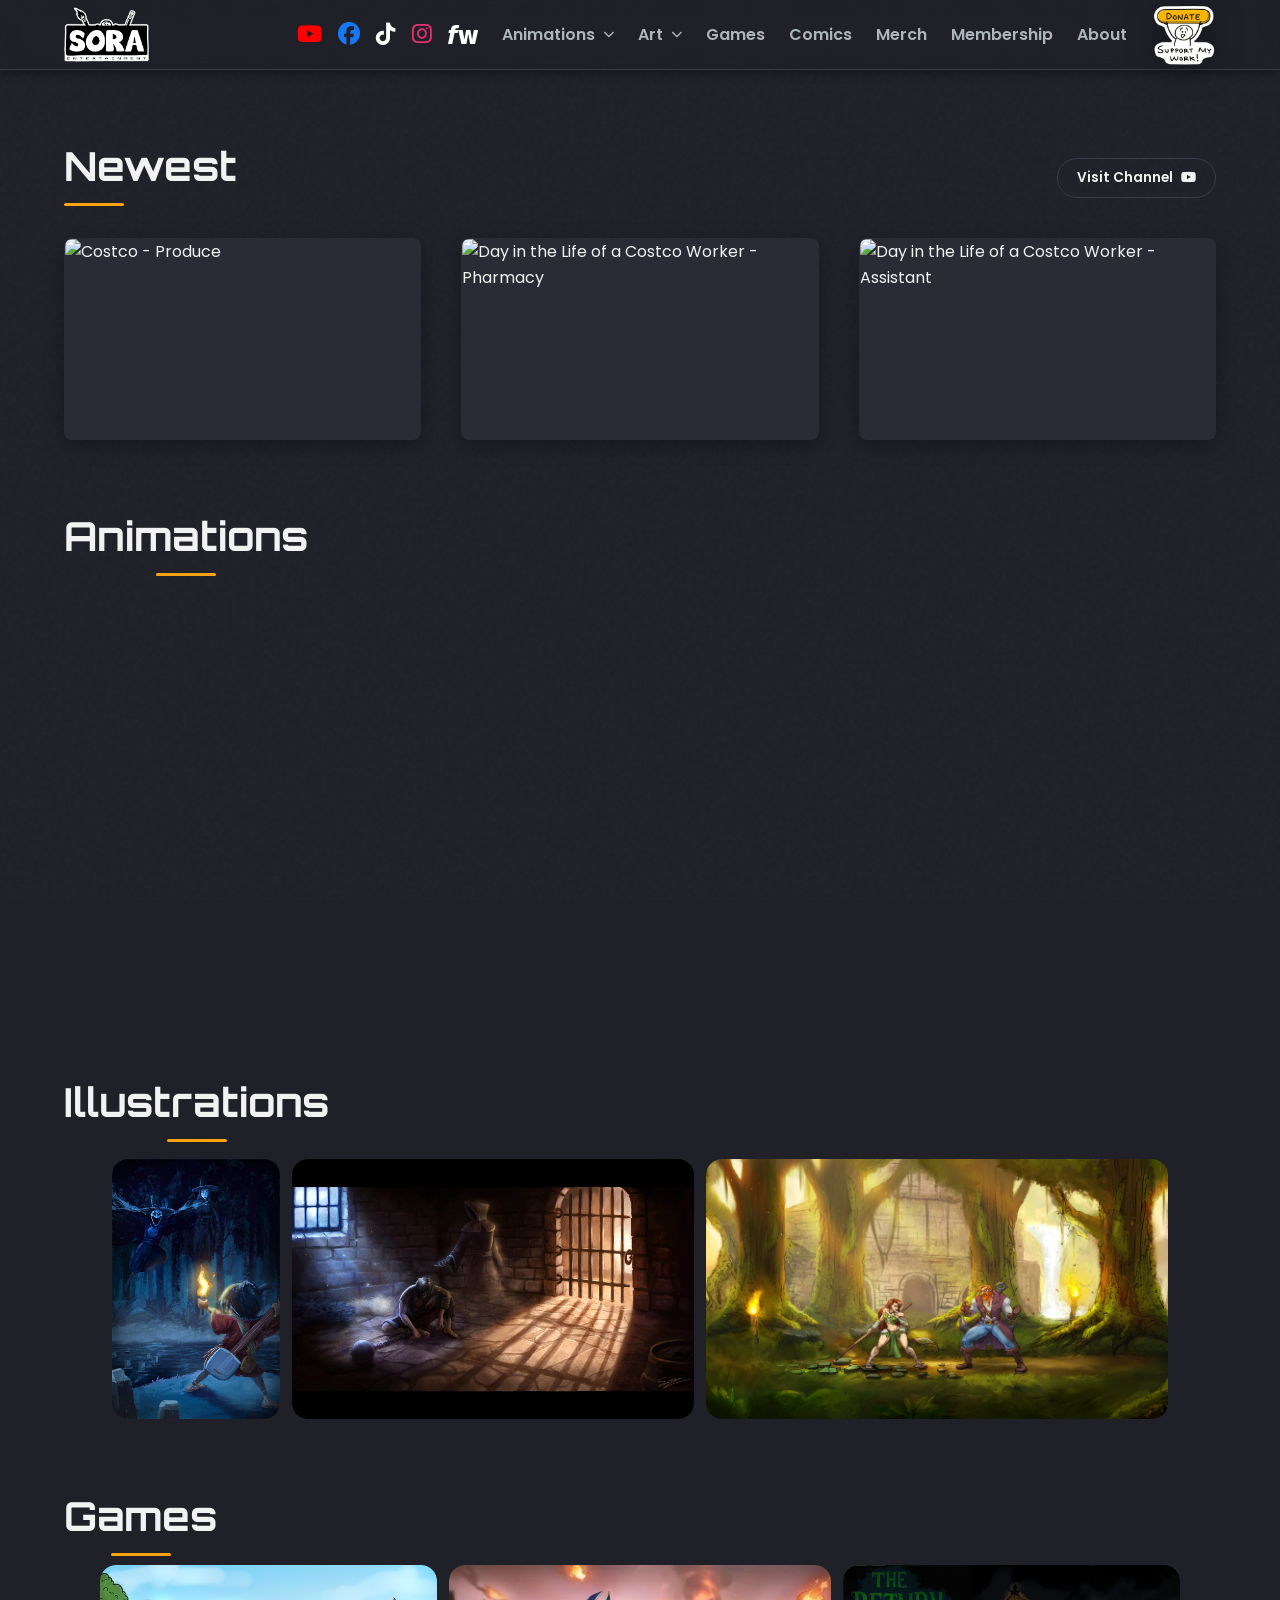
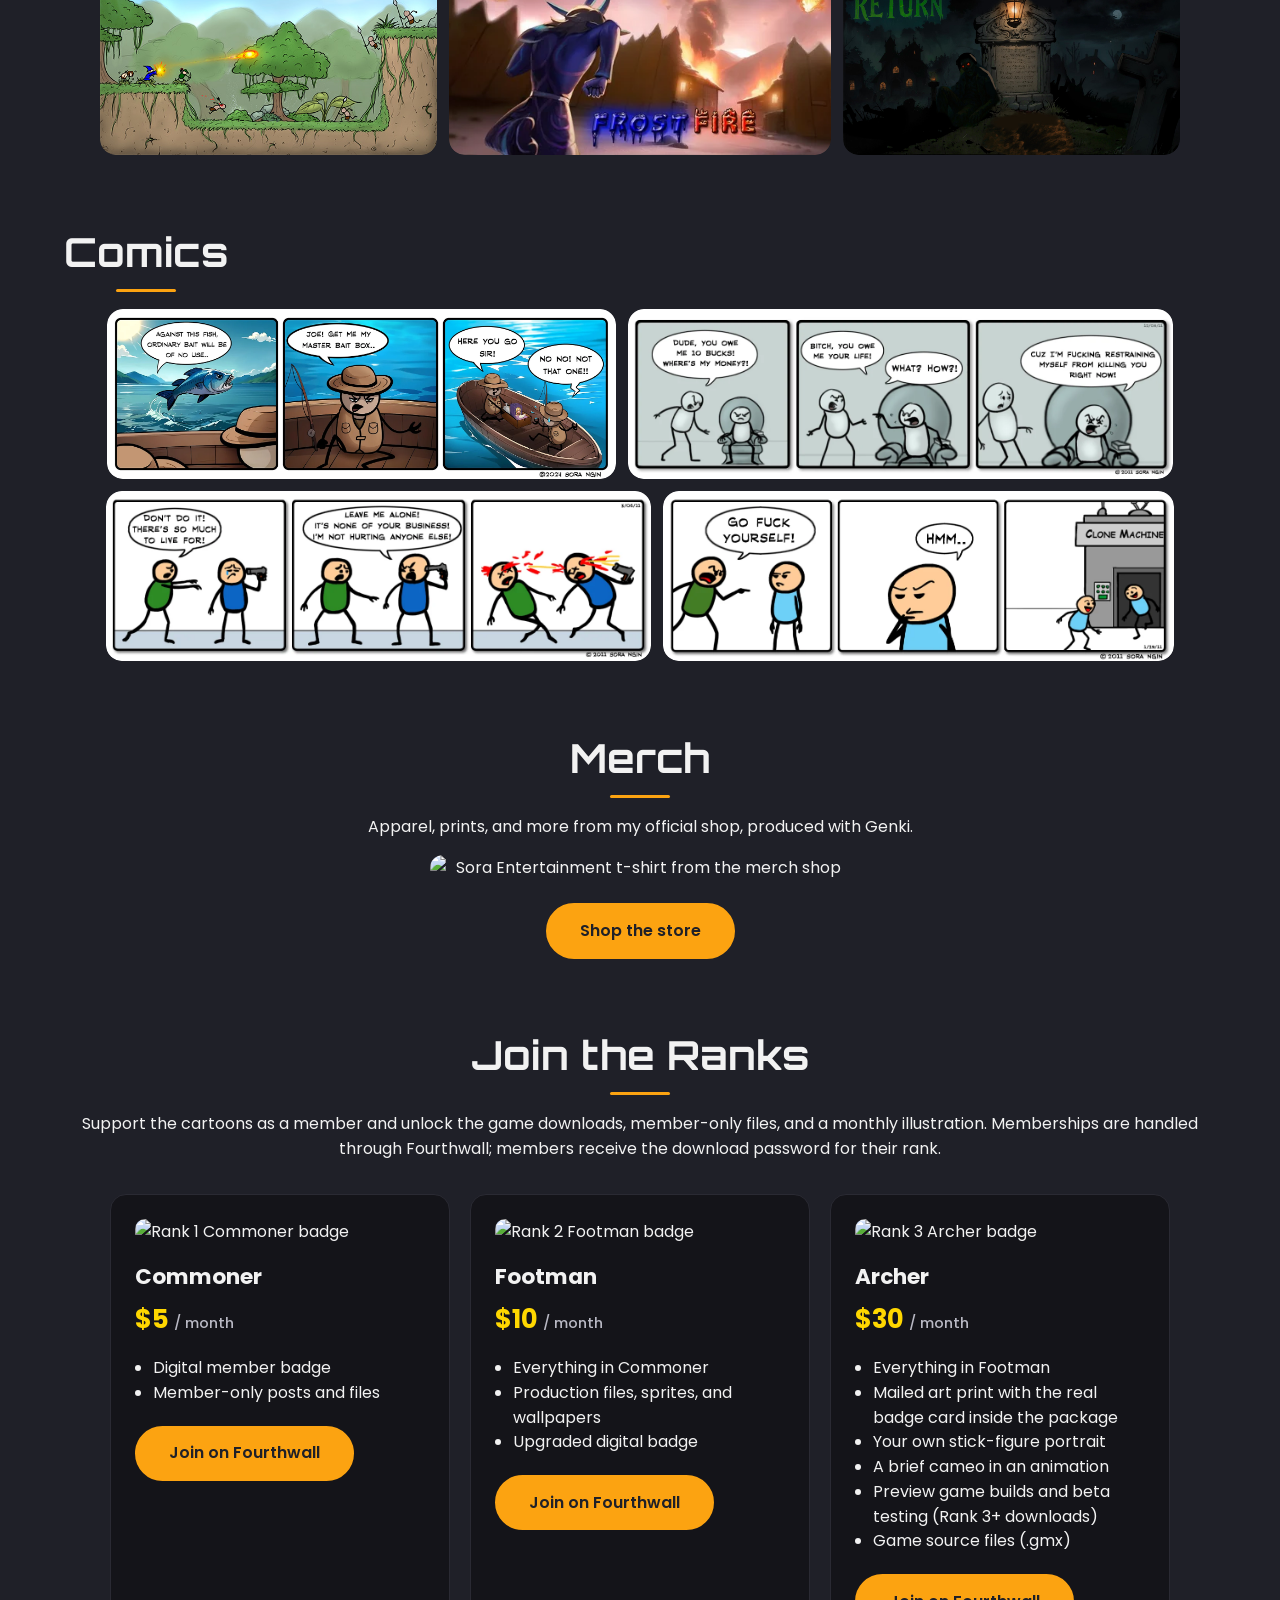
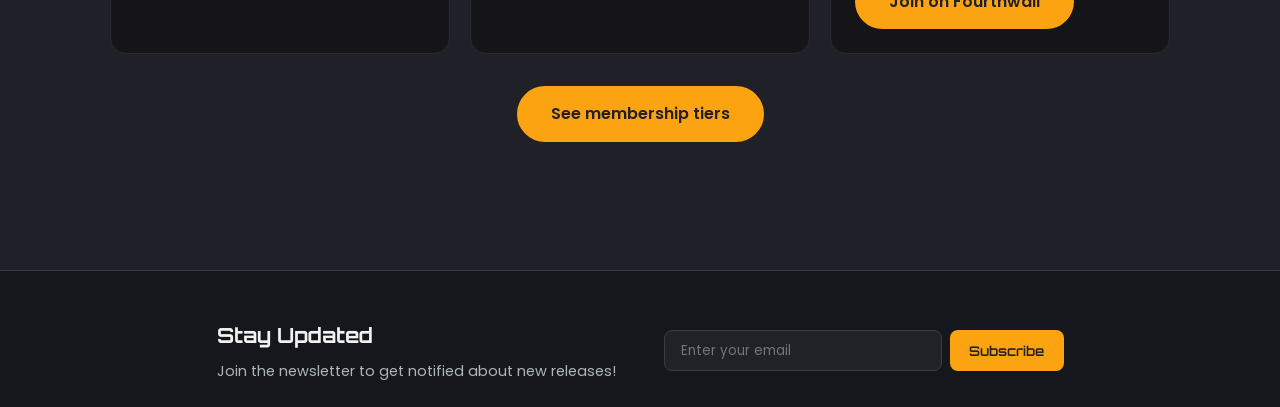
==== index.html @ f453b68b "Remove Animations hub header; tighten title-to-thumbnail gap" ====
<!DOCTYPE html>
<html lang="en">

<head>
    <meta charset="UTF-8">
    <meta name="viewport" content="width=device-width, initial-scale=1.0">
    <title>Sora Ngin - Portfolio</title>
    <meta name="description" content="Portfolio of Sora Ngin, animator and illustrator: stick-figure comedy animations, art galleries, and playable games.">
    <meta property="og:type" content="website">
    <meta property="og:url" content="https://sorangin.github.io/">
    <meta property="og:title" content="Sora Ngin - Portfolio">
    <meta property="og:description" content="Portfolio of Sora Ngin, animator and illustrator: stick-figure comedy animations, art galleries, and playable games.">
    <meta property="og:image" content="https://sorangin.github.io/images/illustrations-jungle-temple-ruins-stage.webp">
    <meta name="twitter:card" content="summary_large_image">
    <meta name="twitter:title" content="Sora Ngin - Portfolio">
    <meta name="twitter:description" content="Portfolio of Sora Ngin, animator and illustrator: stick-figure comedy animations, art galleries, and playable games.">
    <meta name="twitter:image" content="https://sorangin.github.io/images/illustrations-jungle-temple-ruins-stage.webp">

    <link rel="icon" href="/images/favicon.ico" type="image/x-icon">

    <!-- Google Fonts -->
    <link rel="preconnect" href="https://fonts.googleapis.com">
    <link rel="preconnect" href="https://fonts.gstatic.com" crossorigin>
    <link
        href="https://fonts.googleapis.com/css2?family=Poppins:wght@300;400;600;700&family=Orbitron:wght@500;700&display=swap"
        rel="stylesheet">

    <!-- Font Awesome -->
    <link rel="stylesheet" href="https://cdnjs.cloudflare.com/ajax/libs/font-awesome/6.4.0/css/all.min.css"
        integrity="sha512-iecdLmaskl7CVkqkXNQ/ZH/XLlvWZOJyj7Yy7tcenmpD1ypASozpmT/E0iPtmFIB46ZmdtAc9eNBvH0H/ZpiBw=="
        crossorigin="anonymous" referrerpolicy="no-referrer" />

    <link rel="stylesheet" href="style.css">
    <style>
        /* Transition handling */
        #app-container {
            transition: opacity 0.2s ease-in-out;
            opacity: 1;
            min-height: 80vh;
        }

        .fading {
            opacity: 0 !important;
        }
    </style>
    <!-- Google AdSense -->
    <script async src="https://pagead2.googlesyndication.com/pagead/js/adsbygoogle.js?client=ca-pub-3633804578630372"
        crossorigin="anonymous"></script>
    <meta name="google-site-verification" content="tbq_N_LHMPkCaOgDLe_its_U0emFDqc_o0_wH0ZO1Cg" />
    <!-- Google Analytics -->
    <script async src="https://www.googletagmanager.com/gtag/js?id=G-RMW1XH91NB"></script>
    <script>
        window.dataLayer = window.dataLayer || [];
        function gtag() { dataLayer.push(arguments); }
        gtag('js', new Date());
        gtag('config', 'G-RMW1XH91NB');
    </script>
</head>

<body>

    <div class="noise-overlay"></div>

    <!-- HEADER -->
    <header class="site-header">
        <div class="header-content">
            <a href="/" onclick="event.preventDefault(); loadPage('home');" class="logo-link">
                <img src="/images/logo.png" alt="Sora Ngin Logo" class="logo-img">
            </a>

            <div class="header-right-group" style="display: flex; align-items: center; gap: 1.5rem;">
                <button class="mobile-menu-toggle" aria-label="Toggle Menu">
                    <i class="fas fa-bars"></i>
                </button>

                <div class="mobile-nav-container">
                    <!-- Clean row of social media icons -->
                    <div class="header-social-links">
                        <a href="https://www.youtube.com/@SoraNgin" target="_blank" rel="noopener" title="YouTube"><i
                                class="fab fa-youtube"></i></a>
                        <a href="https://www.facebook.com/SoraEntertainment" target="_blank" rel="noopener" title="Facebook"><i
                                class="fab fa-facebook"></i></a>
                        <a href="https://www.tiktok.com/@sorangin" target="_blank" rel="noopener" title="TikTok"><i
                                class="fab fa-tiktok"></i></a>
                        <a href="https://www.instagram.com/sorangin" target="_blank" rel="noopener" title="Instagram"><i
                                class="fab fa-instagram"></i></a>
                        <a href="https://sora-ngin-shop.fourthwall.com" target="_blank" rel="noopener" title="Fourthwall"><svg width="30" height="19"
                                class="fw-icon" viewBox="0 0 64 40" aria-hidden="true" focusable="false"><path
                                    fill="currentColor" fill-rule="evenodd" clip-rule="evenodd" d="M30.9431 10.3171L34.8169 30.4553L38.2527 10.3171H47.5259L50.9079 30.4553L54.7816 10.3171H64L57.2361 39.9999H46.817L42.8898 18.0962L38.9621 39.9999H28.4886L21.7247 10.3171H30.9431ZM23.8934 0L22.5295 6.40047H19.9657C16.7474 6.40047 16.0385 6.56593 15.4927 8.82726L15.2199 10.3173H21.7113L20.3469 16.7723H13.8559L9.00082 40H0L4.85511 16.7723H0.81864L2.18257 10.3173H6.16465L6.60116 8.44089C8.01948 1.43455 11.4014 0 19.2563 0H23.8934Z" /></svg></a>
                        
                    </div>

                    <nav class="main-nav">
                        <div class="nav-item has-dropdown">
                            <a href="/animations" class="nav-link" data-page="animations">Animations <i class="fas fa-chevron-down dropdown-icon"></i></a>
                            <ul class="dropdown-menu">
                                <li><a href="/stick"
                                        onclick="event.preventDefault(); loadPage('animations-stick');">Stick
                                        Animations</a></li>
                                <li><a href="/costco"
                                        onclick="event.preventDefault(); loadPage('animations-costco');">Costco
                                        Series</a></li>
                                <li><a href="/2d-animations"
                                        onclick="event.preventDefault(); loadPage('animations-2d');">Animations</a>
                                </li>
                                <li><a href="/misc"
                                        onclick="event.preventDefault(); loadPage('animations-misc');">Misc</a></li>
                            </ul>
                        </div>
                        <div class="nav-item has-dropdown">
                            <a href="/illustrations" class="nav-link" data-page="art-illustrations">Art <i
                                    class="fas fa-chevron-down dropdown-icon"></i></a>
                            <ul class="dropdown-menu">
                                <li><a href="/illustrations"
                                        onclick="event.preventDefault(); loadPage('art-illustrations');">Illustrations</a>
                                </li>
                                <li><a href="/sketches"
                                        onclick="event.preventDefault(); loadPage('art-sketches');">Sketches</a></li>
                                <li><a href="/drawlloween-2022"
                                        onclick="event.preventDefault(); loadPage('art-drawlloween-2022');">Drawlloween
                                        2022</a></li>
                                <li><a href="/inktober-2017"
                                        onclick="event.preventDefault(); loadPage('art-inktober-2017');">Inktober
                                        2017</a>
                                </li>
                                <li><a href="/inktober-2018"
                                        onclick="event.preventDefault(); loadPage('art-inktober-2018');">Inktober
                                        2018</a>
                                </li>
                                <li><a href="/reddit-gets-drawn"
                                        onclick="event.preventDefault(); loadPage('art-reddit-gets-drawn');">RedditGetsDrawn</a>
                                </li>
                                <li><a href="/pixel-art"
                                        onclick="event.preventDefault(); loadPage('art-pixel-art');">Pixel Art</a></li>
                            </ul>
                        </div>
                        <a href="/games" onclick="event.preventDefault(); loadPage('games');">Games</a>
                        <a href="/comics" onclick="event.preventDefault(); loadPage('comics');">Comics</a>
                        <a href="https://shop.genkios.com/store/sorangin" target="_blank" rel="noopener">Merch</a>
                        <a href="/membership" onclick="event.preventDefault(); goToMembership();">Membership</a>
                        <a href="/about" onclick="event.preventDefault(); loadPage('about');">About</a>
                    </nav>
                </div>
                <a href="https://ko-fi.com/sorangin" target="_blank" rel="noopener" class="custom-donate-btn" title="Support My Work" style="display: flex; align-items: center;">
                    <img src="/images/donate.png" alt="Donate on Ko-fi" class="donate-img-btn" style="max-height: 65px; width: auto; transition: transform 0.3s ease;">
                </a>
            </div>
        </div>
    </header>

    <main id="app-container" class="content-area">
        <!-- SPA Content Injected Here -->
    </main>

    <!-- FOOTER -->
    <footer class="site-footer portfolio-footer" style="padding-top: 3rem; padding-bottom: 1.5rem;">
        <div class="footer-content" style="display: flex; flex-wrap: wrap; justify-content: space-between; gap: 3rem; align-items: flex-start; width: 100%;">
            
            <!-- Subscribe Widget -->
            <div class="footer-widget" style="width: 100%; display: flex; flex-wrap: wrap; justify-content: center; align-items: center; gap: 3rem;">
                <div style="flex: 0 1 auto;">
                    <h3 style="color: var(--text-color); font-family: var(--font-display); margin-bottom: 0.5rem; font-size: 1.3rem;">Stay Updated</h3>
                    <p style="font-size: 0.9rem; margin-bottom: 0;">Join the newsletter to get notified about new releases!</p>
                </div>
                <div style="flex: 1 1 260px; width: 100%; max-width: 400px; display: flex; flex-direction: column; position: relative;">
                    <form id="subscribe-form" class="subscribe-form" action="https://app.kit.com/forms/10189348/subscriptions" method="post" style="display: flex; gap: 0.5rem; width: 100%;">
                        <input type="email" id="subscriber-email" name="email_address" placeholder="Enter your email" required style="flex: 1; min-width: 0; padding: 0.6rem 1rem; border-radius: var(--border-radius); border: 1px solid var(--border-color); background: rgba(255,255,255,0.05); color: white; outline: none;">
                        <button type="submit" class="subscribe-btn" style="padding: 0.6rem 1.2rem; background-color: var(--accent-color); color: var(--background-color); border: none; border-radius: var(--border-radius); font-weight: 600; cursor: pointer; transition: background-color 0.3s ease;">Subscribe</button>
                    </form>
                    <p id="subscribe-message" class="subscribe-message" style="position: absolute; top: 100%; left: 0; font-size: 0.85rem; margin-top: 0.4rem; white-space: nowrap;"></p>
                </div>
            </div>
        </div>
    </footer>

    <button id="back-to-top" title="Back to Top"><i class="fas fa-arrow-up"></i></button>

    <!-- Video Modal -->
    <div id="video-modal" class="modal-overlay">
        <div class="modal-container">
            <button class="modal-close" aria-label="Close video">&times;</button>
            <div class="video-responsive">
                <div id="player"></div> <!-- YouTube API will replace this -->
            </div>
        </div>
    </div>

    <!-- Hub Gallery Lightbox -->
    <div id="hub-lightbox" class="modal-overlay">
        <div class="modal-container hub-lightbox-container">
            <button class="modal-close" aria-label="Close video">&times;</button>
            <div class="lightbox-main">
                <button class="lightbox-nav-btn prev-btn" id="hub-lightbox-prev" aria-label="Previous video"><i class="fas fa-chevron-left"></i></button>
                <video id="hub-lightbox-video" loop playsinline controls></video>
                <button class="lightbox-nav-btn next-btn" id="hub-lightbox-next" aria-label="Next video"><i class="fas fa-chevron-right"></i></button>
            </div>
            <div class="lightbox-thumbnails" id="hub-lightbox-thumbs"></div>
        </div>
    </div>


    <!-- Members Download Gate -->
    <div id="gate-modal" class="modal-overlay">
        <div class="modal-container gate-container">
            <button class="modal-close" aria-label="Close password prompt">&times;</button>
            <div class="gate-box">
                <h2>Members only</h2>
                <p>Playing the games and downloads are perks for my Fourthwall members. Rank 3 unlocks most games, including prototypes and works in progress. Rank 4 unlocks everything, including the featured top tier games. Enter your member password to unlock on this device.</p>
                <p id="gate-modal-note" class="gate-modal-note"></p>
                <form id="gate-form">
                    <input type="password" id="gate-password" placeholder="Member password" autocomplete="off">
                    <button type="submit" class="cta-button">Unlock</button>
                </form>
                <p id="gate-error" class="gate-error" hidden>That password did not work. Members can find the current password in the latest members post on Fourthwall.</p>
                <p class="gate-join">Not a member yet? <a href="https://sora-ngin-shop.fourthwall.com" target="_blank" rel="noopener">Get the password on Fourthwall</a></p>
            </div>
        </div>
    </div>

    <!-- Lightbox for Images -->
    <div id="image-lightbox" class="modal-overlay">
        <div class="modal-container image-modal-container gallery-mode">
            <button class="modal-close" aria-label="Close image">&times;</button>

            <div class="lightbox-main">
                <button class="lightbox-nav-btn prev-btn" aria-label="Previous"><i
                        class="fas fa-chevron-left"></i></button>
                <div class="lightbox-image-wrapper">
                    <img id="lightbox-img" src="" alt="Full view">
                    <video id="lightbox-video" loop playsinline controls style="display: none;"></video>
                </div>
                <button class="lightbox-nav-btn next-btn" aria-label="Next"><i
                        class="fas fa-chevron-right"></i></button>
            </div>

            <div class="lightbox-meta">
                <div id="lightbox-caption"></div>
                <div id="lightbox-counter"></div>
            </div>

            <div id="lightbox-thumbnails" class="lightbox-thumbnails">
                <!-- Thumbnails injected via JS -->
            </div>
        </div>
    </div>

    <!-- ====================================================== -->
    <!-- ALL PAGE TEMPLATES (SPA) -->
    <!-- ====================================================== -->

    <!-- HOME TEMPLATE -->
    <template id="tpl-home">
        <!-- LATEST ON YOUTUBE -->
        <section id="latest-youtube" class="portfolio-section">
            <div class="yt-section-header">
                <a href="https://www.youtube.com/@SoraNgin" target="_blank" class="section-title-link">
                    <h2 class="section-title">Newest</h2>
                </a>
                <a href="https://www.youtube.com/@SoraNgin" target="_blank" class="yt-channel-btn">
                    Visit Channel <i class="fab fa-youtube"></i>
                </a>
            </div>
            <div id="yt-feed-container" class="portfolio-grid">
                <div class="yt-card-skeleton" style="grid-column: 1 / -1; text-align: center; color: var(--text-muted); padding: 3rem 0;">
                    <i class="fas fa-spinner fa-spin" style="font-size: 2.5rem; margin-bottom: 1rem; color: var(--accent-color);"></i>
                    <p style="font-family: var(--font-primary); font-size: 1.1rem;">Loading latest uploads...</p>
                </div>
            </div>
        </section>
        <!-- 2. ANIMATIONS -->
        <section id="animation" class="portfolio-section">
            <a href="/animations" onclick="event.preventDefault(); loadPage('animations');"
                class="section-title-link">
                <h2 class="section-title">Animations</h2>
            </a>
            <div class="portfolio-grid">
                <a href="/animations" onclick="event.preventDefault(); loadPage('animations');"
                    class="portfolio-card">
                    <div class="card-image-container">
                        <video src="/videos/attk-art-style-test.mp4" class="portfolio-image" autoplay muted loop
                            playsinline aria-label="A Time to Kill - Art Style Test"></video>
                    </div>
                    <div class="card-content">
                        <h3 class="portfolio-title">A Time to Kill - Art Style Test</h3>
                    </div>
                </a>

                <a href="/animations" onclick="event.preventDefault(); loadPage('animations');"
                    class="portfolio-card">
                    <div class="card-image-container">
                        <video src="/videos/girls-like-assholes.mp4" class="portfolio-image" autoplay muted loop
                            playsinline aria-label="Girls Like Assholes"></video>
                    </div>
                    <div class="card-content">
                        <h3 class="portfolio-title">Girls Like Assholes</h3>
                    </div>
                </a>

                <a href="/animations" onclick="event.preventDefault(); loadPage('animations');"
                    class="portfolio-card">
                    <div class="card-image-container">
                        <video src="/videos/attk-animated-sketch.mp4" class="portfolio-image" autoplay muted loop
                            playsinline aria-label="A Time to Kill - Animated Sketch"></video>
                    </div>
                    <div class="card-content">
                        <h3 class="portfolio-title">A Time to Kill - Animated Sketch</h3>
                    </div>
                </a>
            </div>
        </section>
        <!-- 3. ILLUSTRATIONS -->
        <section id="illustrations" class="portfolio-section">
            <a href="/illustrations" onclick="event.preventDefault(); loadPage('art-illustrations');"
                class="section-title-link">
                <h2 class="section-title">Illustrations</h2>
            </a>
            <div class="portfolio-grid">
                <a href="/images/illustrations-kubo-and-the-two-sisters.webp" class="portfolio-card lightbox-trigger">
                    <div class="card-image-container natural">
                        <img src="/images/illustrations-kubo-and-the-two-sisters.webp" alt="Kubo and the Two Sisters" class="portfolio-image">
                        <div class="image-overlay"><i class="fas fa-search-plus play-icon"></i></div>
                    </div>
                    <div class="card-content">
                        <h3 class="portfolio-title">Kubo and the Two Sisters</h3>
                    </div>
                </a>

                <a href="/images/illustrations-salvation.webp" class="portfolio-card lightbox-trigger">
                    <div class="card-image-container natural">
                        <img src="/images/illustrations-salvation.webp" alt="Salvation" class="portfolio-image">
                        <div class="image-overlay"><i class="fas fa-search-plus play-icon"></i></div>
                    </div>
                    <div class="card-content">
                        <h3 class="portfolio-title">Salvation</h3>
                    </div>
                </a>

                <a href="/images/illustrations-jungle-temple-ruins-stage.webp" class="portfolio-card lightbox-trigger">
                    <div class="card-image-container natural">
                        <img src="/images/illustrations-jungle-temple-ruins-stage.webp" alt="Jungle Temple Ruins Stage" class="portfolio-image">
                        <div class="image-overlay"><i class="fas fa-search-plus play-icon"></i></div>
                    </div>
                    <div class="card-content">
                        <h3 class="portfolio-title">Jungle Temple Ruins Stage</h3>
                    </div>
                </a>
            </div>
        </section>
        <!-- 4. COMICS -->
        <section id="games" class="portfolio-section">
            <a href="/games" onclick="event.preventDefault(); loadPage('games');" class="section-title-link">
                <h2 class="section-title" style="margin-bottom: 0.5rem;">Games</h2>
            </a>
            <div class="portfolio-grid">
                <a href="/games/small-world" onclick="event.preventDefault(); loadPage('small-world');"
                    class="portfolio-card">
                    <div class="card-image-container">
                        <img src="/images/smallworld4.jpg" alt="Small World" class="portfolio-image">
                        <div class="image-overlay"><i class="fas fa-gamepad play-icon"></i></div>
                    </div>
                    <div class="card-content">
                        <h3 class="portfolio-title">Small World</h3>
                    </div>
                </a>

                <a href="/games/frostfire" onclick="event.preventDefault(); loadPage('frostfire');"
                    class="portfolio-card">
                    <div class="card-image-container">
                        <img src="/images/home-frostfire.jpg" alt="FrostFire" class="portfolio-image">
                        <div class="image-overlay"><i class="fas fa-gamepad play-icon"></i></div>
                    </div>
                    <div class="card-content">
                        <h3 class="portfolio-title">FrostFire</h3>
                    </div>
                </a>

                <a href="/games/the-return" onclick="event.preventDefault(); loadPage('the-return');"
                    class="portfolio-card">
                    <div class="card-image-container">
                        <img src="/images/thereturn.jpg" alt="The Return" class="portfolio-image">
                        <div class="image-overlay"><i class="fas fa-gamepad play-icon"></i></div>
                    </div>
                    <div class="card-content">
                        <h3 class="portfolio-title">The Return</h3>
                    </div>
                </a>
            </div>
        </section>

    <!-- 5. GAMES -->
        <section id="comics" class="portfolio-section">
            <a href="/comics" onclick="event.preventDefault(); loadPage('comics');" class="section-title-link">
                <h2 class="section-title">Comics</h2>
            </a>
            <div class="portfolio-grid">
                <a href="/images/comics-fishing.webp" class="portfolio-card lightbox-trigger">
                    <div class="card-image-container natural">
                        <img src="/images/comics-fishing.webp" alt="Fishing" class="portfolio-image">
                        <div class="image-overlay"><i class="fas fa-search-plus play-icon"></i></div>
                    </div>
                    <div class="card-content">
                        <h3 class="portfolio-title">Fishing</h3>
                    </div>
                </a>

                <a href="/images/comics-wheres-my-money.webp" class="portfolio-card lightbox-trigger">
                    <div class="card-image-container natural">
                        <img src="/images/comics-wheres-my-money.webp" alt="Where's My Money?" class="portfolio-image">
                        <div class="image-overlay"><i class="fas fa-search-plus play-icon"></i></div>
                    </div>
                    <div class="card-content">
                        <h3 class="portfolio-title">Where's My Money?</h3>
                    </div>
                </a>

                <a href="/images/comics-so-much-to-live-for.webp" class="portfolio-card lightbox-trigger">
                    <div class="card-image-container natural">
                        <img src="/images/comics-so-much-to-live-for.webp" alt="So Much to Live For" class="portfolio-image">
                        <div class="image-overlay"><i class="fas fa-search-plus play-icon"></i></div>
                    </div>
                    <div class="card-content">
                        <h3 class="portfolio-title">So Much to Live For</h3>
                    </div>
                </a>

                <a href="/images/comics-clone-machine.webp" class="portfolio-card lightbox-trigger">
                    <div class="card-image-container natural">
                        <img src="/images/comics-clone-machine.webp" alt="Clone Machine" class="portfolio-image">
                        <div class="image-overlay"><i class="fas fa-search-plus play-icon"></i></div>
                    </div>
                    <div class="card-content">
                        <h3 class="portfolio-title">Clone Machine</h3>
                    </div>
                </a>
            </div>
        </section>
        <section id="merch" class="portfolio-section merch-strip">
            <h2 class="section-title">Merch</h2>
            <p>Apparel, prints, and more from my official shop, produced with Genki.</p>
            <img class="merch-image" src="https://img.genkios.com/genki/static/2026/08/06/f8b17073-4514-4f7f-bef0-a476a27e9a57.webp" alt="Sora Entertainment t-shirt from the merch shop" loading="lazy">
            <a class="cta-button" href="https://shop.genkios.com/store/sorangin" target="_blank" rel="noopener">Shop the store</a>
        </section>
        <section id="membership" class="portfolio-section membership-strip">
            <h2 class="section-title">Join the Ranks</h2>
            <p>Support the cartoons as a member and unlock the game downloads, member-only files, and a monthly illustration. Memberships are handled through Fourthwall; members receive the download password for their rank.</p>
            <div class="membership-tiers">
            <div class="tier-card">
                <img class="tier-badge" src="https://imgproxy.fourthwall.dev/U4q49NS3PbJyngfxFUl00WQTKZfDqZzYjDwxfK2X6tY/h:256/sm:1/enc/LJe_L8H3Wr9UcD2b/xL73ZnYZbgGjduXK/P-2dbrF5tJkgMV3Z/Wqbl5r6e6VcY0T1_/OWGMn8hBqeRFTJcF/yXqbdID0qUhyQdHs/YU3yFbK6Jp2Mlxdi/6HcN3546LBBUx_43/7l3PTePRlOeABwtE/NCG5Mo2VEu-DtTaf/-Xw8_3QzDY4.jpg" alt="Rank 1 Commoner badge" loading="lazy">
                <h3>Commoner</h3>
                <p class="tier-price">$5 <span>/ month</span></p>
                <ul>
                    <li>Digital member badge</li>
                    <li>Member-only posts and files</li>
                </ul>
                <a class="cta-button" href="https://sora-ngin-shop.fourthwall.com" target="_blank" rel="noopener">Join on Fourthwall</a>
            </div>
            <div class="tier-card">
                <img class="tier-badge" src="https://imgproxy.fourthwall.dev/_ZfzFaXjKHiHtrcfLFdQujhI2f7PAvWpR_W__1moET4/h:256/sm:1/enc/U9HFJaoNuKdDNrkA/_m53mvHhg6aNcvu0/KQtDvPedqisv34qo/Y_RWVQMqXa2a9cPE/THo1MSpwuu96DDL5/ngCPZ9ZFWNeV1kok/UuXMEcpWHTfEN6zt/riFJ7RY3w_WwUtcE/mJcTCCVD90w6MyQr/CZRMblMkaynfGGdM/pdHrk53nK84.jpg" alt="Rank 2 Footman badge" loading="lazy">
                <h3>Footman</h3>
                <p class="tier-price">$10 <span>/ month</span></p>
                <ul>
                    <li>Everything in Commoner</li>
                    <li>Production files, sprites, and wallpapers</li>
                    <li>Upgraded digital badge</li>
                </ul>
                <a class="cta-button" href="https://sora-ngin-shop.fourthwall.com" target="_blank" rel="noopener">Join on Fourthwall</a>
            </div>
            <div class="tier-card">
                <img class="tier-badge" src="https://imgproxy.fourthwall.dev/qkNgztz5Kp-QfGAW3e0M4VVxV-xn9KITC305Zf-xGFU/h:256/sm:1/enc/ZnyO1DrsKqJYLpos/qpxHasbFSEBy72St/At-ckm7PASQg98Wa/j3z98sn8zHV14rn_/uaPoLPW3EydRarYn/UtFWdLhU0LZW46hf/A095lUTVh5y8BY06/PIBJKT0TCsDJDIDJ/3QcRmz_LoNSWlm7c/JegoJWYW1It5KKze/kUEZ4L3ZGJQ.jpg" alt="Rank 3 Archer badge" loading="lazy">
                <h3>Archer</h3>
                <p class="tier-price">$30 <span>/ month</span></p>
                <ul>
                    <li>Everything in Footman</li>
                    <li>Mailed art print with the real badge card inside the package</li>
                    <li>Your own stick-figure portrait</li>
                    <li>A brief cameo in an animation</li>
                    <li>Preview game builds and beta testing (Rank 3+ downloads)</li>
                    <li>Game source files (.gmx)</li>
                </ul>
                <a class="cta-button" href="https://sora-ngin-shop.fourthwall.com" target="_blank" rel="noopener">Join on Fourthwall</a>
            </div>
        </div>
            <a class="cta-button" href="https://sora-ngin-shop.fourthwall.com" target="_blank" rel="noopener">See membership tiers</a>
        </section>
        </template>

    <!-- ANIMATIONS HUB TEMPLATE -->
    <template id="tpl-animations">
        <div class="animations-section-grid">
            <a href="/stick" onclick="event.preventDefault(); loadPage('animations-stick');"
                class="portfolio-section category-card">
                <h2 class="section-title">Stick Animations</h2>
                <div class="card-image-container hub-media">
                    <video src="/videos/girls-like-assholes.mp4" class="portfolio-image" autoplay muted loop playsinline aria-label="Stick Animations"></video>
                </div>
            </a>
            <a href="/costco" onclick="event.preventDefault(); loadPage('animations-costco');"
                class="portfolio-section category-card">
                <h2 class="section-title">Day in the Life of a Costco Worker</h2>
                <div class="card-image-container hub-media">
                    <video src="/videos/costco-card-loop.mp4" class="portfolio-image" autoplay muted loop playsinline aria-label="Day in the Life of a Costco Worker"></video>
                </div>
            </a>
            <a href="/2d-animations" onclick="event.preventDefault(); loadPage('animations-2d');"
                class="portfolio-section category-card">
                <h2 class="section-title">Animations</h2>
                <div class="card-image-container hub-media">
                    <video src="/videos/animations-card-loop.mp4" class="portfolio-image" autoplay muted loop playsinline aria-label="Animations"></video>
                </div>
            </a>
            <a href="/misc" onclick="event.preventDefault(); loadPage('animations-misc');"
                class="portfolio-section category-card">
                <h2 class="section-title">Misc</h2>
                <div class="card-image-container hub-media">
                    <video src="/videos/stick-together.mp4" class="portfolio-image" autoplay muted loop playsinline aria-label="Misc Animations"></video>
                </div>
            </a>
        </div>
        <div class="hub-gallery">
            <video src="/videos/monster-key.mp4" autoplay muted loop playsinline preload="metadata" aria-label="Monster Key animation loop"></video>
            <video src="/videos/nara-line-drawing.mp4" autoplay muted loop playsinline preload="metadata" aria-label="Nara line drawing animation loop"></video>
            <video src="/videos/rope-door-loop.mp4" autoplay muted loop playsinline preload="metadata" aria-label="Rope Door animation loop"></video>
            <video src="/videos/stick-fight-loop.mp4" autoplay muted loop playsinline preload="metadata" aria-label="Stick Fight animation loop"></video>
            <video src="/videos/sun-barrel-loop.mp4" autoplay muted loop playsinline preload="metadata" aria-label="Sun Barrel animation loop"></video>
            <video src="/videos/ufo-sword-loop.mp4" autoplay muted loop playsinline preload="metadata" aria-label="UFO Sword animation loop"></video>
            <video src="/videos/gone-camping.mp4" class="hub-gallery-contain" autoplay muted loop playsinline preload="metadata" aria-label="Gone Camping animation loop"></video>
        </div>
</template>

    <!-- GAMES LIBRARY TEMPLATE -->
    <template id="tpl-games">
        <section id="main-games" class="game-section featured-games">
            <h2 class="section-title">Featured Creations</h2>
            <div class="game-grid">
                <a href="/games/knights-gambit" onclick="event.preventDefault(); loadPage('knights-gambit');" class="game-card"" data-tags="Strategy, Turn-Based">
                    <div class="card-image-container">
                        <img src="/images/knights_vs_goblins_screenshot.png" alt="Knight's Gambit" class="game-image"
                            data-static-src="/images/knights_vs_goblins_screenshot.png"
                            data-gif-src="/images/knights_gambit_anim.gif">
                        <div class="image-overlay"><i class="fas fa-play play-icon"></i></div>
                    </div>
                    <div class="card-content">
                        <h3 class="game-title">Knight's Gambit</h3>
                        <p class="game-description">Outmaneuver goblin hordes on a perilous battlefield.</p>
                    </div>
                </a>
                <a href="/games/revenge-of-the-ants" onclick="event.preventDefault(); loadPage('revenge-of-the-ants');" class="game-card"" data-tags="Survival, Arcade">
                    <div class="card-image-container">
                        <img src="/images/rota_screenshot.png" alt="Revenge of the Ants" class="game-image"
                            data-static-src="/images/rota_screenshot.png" data-gif-src="/images/rota_anim.gif">
                        <div class="image-overlay"><i class="fas fa-play play-icon"></i></div>
                    </div>
                    <div class="card-content">
                        <h3 class="game-title">Revenge of the Ants</h3>
                        <p class="game-description">Giant ants are out for revenge! Defend your kingdom as a valiant
                            knight.</p>
                    </div>
                </a>
                <a href="/games/kingsfall-chess" onclick="event.preventDefault(); loadPage('kingsfall-chess');" class="game-card"" data-tags="Strategy, Chess">
                    <div class="card-image-container">
                        <img src="/images/chess_screenshot.jpg" alt="Kingsfall Chess" class="game-image"
                            data-static-src="/images/chess_screenshot.jpg" data-gif-src="/images/chess_anim.gif">
                        <div class="image-overlay"><i class="fas fa-play play-icon"></i></div>
                    </div>
                    <div class="card-content">
                        <h3 class="game-title">Kingsfall Chess</h3>
                        <p class="game-description">A unique twist on classic chess with unique art and challenging AI
                            opponents.</p>
                    </div>
                </a>
                <a href="/games/risen-realms" onclick="event.preventDefault(); loadPage('risen-realms');" class="game-card"" data-tags="Card Game, Strategy">
                    <div class="card-image-container">
                        <img src="/images/tcg_screenshot.png" alt="Risen Realms" class="game-image"
                            data-static-src="/images/tcg_screenshot.png" data-gif-src="/images/tcg_anim.gif">
                        <div class="image-overlay"><i class="fas fa-play play-icon"></i></div>
                    </div>
                    <div class="card-content">
                        <h3 class="game-title">Risen Realms</h3>
                        <p class="game-description">Build powerful decks and battle opponents in this strategic trading
                            card game.</p>
                    </div>
                </a>
            </div>
        </section>
        <section id="in-development" class="game-section development-games">
            <h2 class="section-title">Upcoming Adventures</h2>
            <div class="game-grid">
                <a href="/games/yoink-the-king" onclick="event.preventDefault(); loadPage('yoink-the-king');"
                    class="game-card">
                    <div class="card-image-container">
                        <video src="/videos/stick-together.mp4" class="game-image" autoplay muted loop playsinline aria-label="Yoink the King"></video>
                        <div class="image-overlay"><i class="fas fa-info-circle play-icon"></i></div>
                    </div>
                    <div class="card-content">
                        <h3 class="game-title">Yoink the King [2018]</h3>
                        <p class="game-description">Arrows, swords, and kidnapped kings... Outsmart your opponents!</p>
                    </div>
                </a>
                <a href="/games/frostfire" onclick="event.preventDefault(); loadPage('frostfire');" class="game-card">
                    <div class="card-image-container">
                        <img src="/images/frostfire_anim.gif" alt="Frostfire" class="game-image">
                        <div class="image-overlay"><i class="fas fa-info-circle play-icon"></i></div>
                    </div>
                    <div class="card-content">
                        <h3 class="game-title">Frostfire [2010]</h3>
                        <p class="game-description">Harness frost powers to stop the malevolent Fire Wizards.</p>
                    </div>
                </a>
                <a href="/games/small-world" onclick="event.preventDefault(); loadPage('small-world');"
                    class="game-card">
                    <div class="card-image-container">
                        <img src="/images/smallworld.jpg" alt="Small World" class="game-image">
                        <div class="image-overlay"><i class="fas fa-info-circle play-icon"></i></div>
                    </div>
                    <div class="card-content">
                        <h3 class="game-title">Small World [2010]</h3>
                        <p class="game-description">Six heroes must unite and shatter the iron-fisted grip of the
                            overlords.</p>
                    </div>
                </a>
                <a href="/games/the-return" onclick="event.preventDefault(); loadPage('the-return');" class="game-card">
                    <div class="card-image-container">
                        <img src="/images/thereturn.jpg" alt="The Return" class="game-image">
                        <div class="image-overlay"><i class="fas fa-info-circle play-icon"></i></div>
                    </div>
                    <div class="card-content">
                        <h3 class="game-title">The Return [2010]</h3>
                        <p class="game-description">Risen from the grave, Gregory must navigate a dangerous world.</p>
                    </div>
                </a>
                <a href="/games/ashes-of-veridian" onclick="event.preventDefault(); loadPage('ashes-of-veridian');"
                    class="game-card">
                    <div class="card-image-container">
                        <img src="/images/ashesofveridian.jpg" alt="Ashes of Veridian" class="game-image">
                        <div class="image-overlay"><i class="fas fa-info-circle play-icon"></i></div>
                    </div>
                    <div class="card-content">
                        <h3 class="game-title">Ashes of Veridian [2010]</h3>
                        <p class="game-description">Journey through shadows in this isometric action RPG.</p>
                    </div>
                </a>
                <a href="/games/ninja-arena" onclick="event.preventDefault(); loadPage('ninja-arena');"
                    class="game-card">
                    <div class="card-image-container">
                        <img src="/images/ninjaarena.jpg" alt="Ninja Arena" class="game-image">
                        <div class="image-overlay"><i class="fas fa-info-circle play-icon"></i></div>
                    </div>
                    <div class="card-content">
                        <h3 class="game-title">Stick Ninja Showdown! [2011]</h3>
                        <p class="game-description">Step into the ninja arena as one of many charming stick figure
                            ninjas!</p>
                    </div>
                </a>
            </div>
        </section>
        <section id="prototypes" class="game-section prototype-section">
            <h2 class="section-title">Prototypes & Experiments</h2>
            <div class="game-grid">
                <a href="#" class="game-card gate-play" data-game="medieval-math" data-tier="3" prototype-card">
                    <div class="card-image-container">
                        <img src="/images/medieval_math_screenshot.jpg" alt="Medieval Math" class="game-image">
                        <div class="image-overlay"><i class="fas fa-flask play-icon"></i></div>
                    </div>
                    <div class="card-content">
                        <h3 class="game-title">Medieval Math</h3>
                        <p class="game-description">Battle through a medieval adventure by solving math problems.</p>
                    <p class="gate-note"><i class="fas fa-lock"></i> Rank 3+ members</p>
                    </div>
                </a>
                <a href="#" class="game-card gate-play" data-game="ascii-adventure" data-tier="3" prototype-card">
                    <div class="card-image-container">
                        <img src="/images/ascii_screenshot.jpg" alt="ASCII Adventure" class="game-image">
                        <div class="image-overlay"><i class="fas fa-flask play-icon"></i></div>
                    </div>
                    <div class="card-content">
                        <h3 class="game-title">ASCII Adventure</h3>
                        <p class="game-description">A roguelike adventure rendered entirely in ASCII art.</p>
                    <p class="gate-note"><i class="fas fa-lock"></i> Rank 3+ members</p>
                    </div>
                </a>
                <a href="#" class="game-card gate-play" data-game="color-cascade" data-tier="3" prototype-card">
                    <div class="card-image-container">
                        <img src="/images/color_cascade_screenshot.jpg" alt="Color Cascade" class="game-image">
                        <div class="image-overlay"><i class="fas fa-flask play-icon"></i></div>
                    </div>
                    <div class="card-content">
                        <h3 class="game-title">Color Cascade</h3>
                        <p class="game-description">A color-matching puzzle where every match sets off a cascade.</p>
                    <p class="gate-note"><i class="fas fa-lock"></i> Rank 3+ members</p>
                    </div>
                </a>
                <a href="#" class="game-card gate-play" data-game="goblin-siege-defense" data-tier="3" prototype-card">
                    <div class="card-image-container">
                        <img src="/images/goblin_siege_defense_screenshot.jpg" alt="Goblin Siege Defense"
                            class="game-image">
                        <div class="image-overlay"><i class="fas fa-flask play-icon"></i></div>
                    </div>
                    <div class="card-content">
                        <h3 class="game-title">Goblin Siege Defense</h3>
                        <p class="game-description">Hold the line against waves of besieging goblins.</p>
                    <p class="gate-note"><i class="fas fa-lock"></i> Rank 3+ members</p>
                    </div>
                </a>
                <a href="#" class="game-card gate-play" data-game="typing-knight" data-tier="3" prototype-card">
                    <div class="card-image-container">
                        <img src="/images/typing_invasion_screenshot.jpg" alt="Typing Knight" class="game-image">
                        <div class="image-overlay"><i class="fas fa-flask play-icon"></i></div>
                    </div>
                    <div class="card-content">
                        <h3 class="game-title">Typing Knight</h3>
                        <p class="game-description">Fend off the goblin invasion one keystroke at a time.</p>
                    <p class="gate-note"><i class="fas fa-lock"></i> Rank 3+ members</p>
                    </div>
                </a>
                <a href="#" class="game-card gate-play" data-game="pyro-knight-dash" data-tier="3" prototype-card">
                    <div class="card-image-container">
                        <img src="/images/pyro_knight_dash_screenshot.jpg" alt="Pyro Knight Dash" class="game-image">
                        <div class="image-overlay"><i class="fas fa-flask play-icon"></i></div>
                    </div>
                    <div class="card-content">
                        <h3 class="game-title">Pyro Knight Dash</h3>
                        <p class="game-description">A fast-paced dash through danger as the Pyro Knight.</p>
                    <p class="gate-note"><i class="fas fa-lock"></i> Rank 3+ members</p>
                    </div>
                </a>
            </div>
        </section>
        <section id="apps-tools" class="game-section">
            <h2 class="section-title">Apps &amp; Tools</h2>
            <p>I also build web apps and tools: a file organizer, a screenwriting app, a to-do list, voice and screen recorders, and more. They all run right in the browser.</p>
            <a class="cta-button" href="https://sorangin.github.io/apps/" target="_blank" rel="noopener">Browse my apps</a>
        </section>

</template>

    <!-- GAME TEMPLATE: YOINK -->
    <template id="tpl-knights-gambit">
        <article class="game-detail-content">
            <header class="game-detail-header">
                <h1>Knight's Gambit</h1>
                <p class="game-status"><i class="fas fa-gamepad"></i> Playable in Browser</p>
                <div class="game-detail-tags"><span class="tag">Strategy</span><span class="tag">Turn-Based</span></div>
            </header>
            <section class="game-trailer">
                <div class="video-placeholder"><img src="/images/knights_vs_goblins_screenshot.png" alt="Knight's Gambit"></div>
            </section>
            <section class="game-description-full">
                <h2>Description</h2>
                <p>Outmaneuver goblin hordes on a perilous battlefield. Knight's Gambit is a turn-based strategy game where every move counts: position your knights, plan ahead, and hold the line against the goblin army.</p>
            </section>
            <section class="game-screenshots">
                <h2>Screenshots & Concepts</h2>
                <div class="screenshot-grid">
                    <a href="/images/knights_vs_goblins_screenshot.png" class="lightbox-trigger"><img src="/images/knights_vs_goblins_screenshot.png" alt="Knight's Gambit - Screenshot"></a>
                    <a href="/images/knights_gambit_anim.gif" class="lightbox-trigger"><img src="/images/knights_gambit_anim.gif" alt="Knight's Gambit - Animated"></a>
                    <a href="/images/knights_vs_goblins_anim.gif" class="lightbox-trigger"><img src="/images/knights_vs_goblins_anim.gif" alt="Knight's Gambit - Knights vs Goblins"></a>
                </div>
            </section>
            <section class="game-features">
                <h2>Key Features</h2>
                <ul>
                    <li><i class="fas fa-check"></i> Turn-Based Tactical Battles</li>
                    <li><i class="fas fa-check"></i> Battle Goblin Hordes</li>
                    <li><i class="fas fa-check"></i> Multiple Difficulty Levels</li>
                    <li><i class="fas fa-check"></i> Hand-Drawn Art and Animation</li>
                </ul>
            </section>
            <section class="game-download">
                <h2>Play</h2>
                <p>
                    <a href="#"
                        class="cta-button gate-play disabled" data-game="knights-gambit-demo" data-tier="3" data-pending="1" title="Play the Demo">
                        Play the Demo <i class="fas fa-play"></i>
                    </a>
                        <span class="gate-note"><i class="fas fa-lock"></i> Rank 3+ members &middot; Demo coming soon</span>
                </p>
                <p>
                    <a href="#"
                        class="cta-button gate-play" data-game="knights-gambit" data-tier="4" title="Play the Full Game" target="_blank" rel="noopener noreferrer">
                        Play the Full Game <i class="fas fa-play"></i>
                    </a>
                        <span class="gate-note"><i class="fas fa-lock"></i> Rank 4 members</span>
                </p>
            </section>
            <nav class="back-link-section">
                <a href="#" onclick="event.preventDefault(); loadPage('games');" class="back-link"><i
                        class="fas fa-arrow-left"></i> Back to All Games</a>
            </nav>
        </article>
</template>
    
    <template id="tpl-revenge-of-the-ants">
        <article class="game-detail-content">
            <header class="game-detail-header">
                <h1>Revenge of the Ants</h1>
                <p class="game-status"><i class="fas fa-gamepad"></i> Playable in Browser</p>
                <div class="game-detail-tags"><span class="tag">Survival</span><span class="tag">Arcade</span></div>
            </header>
            <section class="game-trailer">
                <div class="video-placeholder"><img src="/images/rota_screenshot.png" alt="Revenge of the Ants"></div>
            </section>
            <section class="game-description-full">
                <h2>Description</h2>
                <p>Giant ants are out for revenge! Defend your kingdom as a valiant knight in this fast-paced survival arcade game, and hold out against the swarm for as long as you can.</p>
            </section>
            <section class="game-screenshots">
                <h2>Screenshots & Concepts</h2>
                <div class="screenshot-grid">
                    <a href="/images/rota_screenshot.png" class="lightbox-trigger"><img src="/images/rota_screenshot.png" alt="Revenge of the Ants - Screenshot"></a>
                    <a href="/images/rota_anim.gif" class="lightbox-trigger"><img src="/images/rota_anim.gif" alt="Revenge of the Ants - Animated"></a>
                </div>
            </section>
            <section class="game-features">
                <h2>Key Features</h2>
                <ul>
                    <li><i class="fas fa-check"></i> Fast-Paced Arcade Action</li>
                    <li><i class="fas fa-check"></i> Survival Gameplay</li>
                    <li><i class="fas fa-check"></i> Defend the Kingdom</li>
                    <li><i class="fas fa-check"></i> Giant Ant Enemies</li>
                </ul>
            </section>
            <section class="game-download">
                <h2>Play</h2>
                <p>
                    <a href="#"
                        class="cta-button gate-play" data-game="revenge-of-the-ants" data-tier="4" title="Play Revenge of the Ants" target="_blank" rel="noopener noreferrer">
                        Play Now <i class="fas fa-play"></i>
                    </a>
                        <span class="gate-note"><i class="fas fa-lock"></i> Rank 4 members</span>
                </p>
            </section>
            <nav class="back-link-section">
                <a href="#" onclick="event.preventDefault(); loadPage('games');" class="back-link"><i
                        class="fas fa-arrow-left"></i> Back to All Games</a>
            </nav>
        </article>
</template>
    
    <template id="tpl-kingsfall-chess">
        <article class="game-detail-content">
            <header class="game-detail-header">
                <h1>Kingsfall Chess</h1>
                <p class="game-status"><i class="fas fa-gamepad"></i> Playable in Browser</p>
                <div class="game-detail-tags"><span class="tag">Strategy</span><span class="tag">Chess</span></div>
            </header>
            <section class="game-trailer">
                <div class="video-placeholder"><img src="/images/chess_screenshot.jpg" alt="Kingsfall Chess"></div>
            </section>
            <section class="game-description-full">
                <h2>Description</h2>
                <p>A unique twist on classic chess with unique art and challenging AI opponents. Kingsfall Chess reimagines the game of kings: learn the new rules, outthink the AI, and topple the enemy king.</p>
            </section>
            <section class="game-screenshots">
                <h2>Screenshots & Concepts</h2>
                <div class="screenshot-grid">
                    <a href="/images/chess_screenshot.jpg" class="lightbox-trigger"><img src="/images/chess_screenshot.jpg" alt="Kingsfall Chess - Screenshot"></a>
                    <a href="/images/chess_anim.gif" class="lightbox-trigger"><img src="/images/chess_anim.gif" alt="Kingsfall Chess - Animated"></a>
                </div>
            </section>
            <section class="game-features">
                <h2>Key Features</h2>
                <ul>
                    <li><i class="fas fa-check"></i> A Twist on Classic Chess</li>
                    <li><i class="fas fa-check"></i> Challenging AI Opponents</li>
                    <li><i class="fas fa-check"></i> Unique Original Art</li>
                    <li><i class="fas fa-check"></i> Deep Strategy Gameplay</li>
                </ul>
            </section>
            <section class="game-download">
                <h2>Play</h2>
                <p>
                    <a href="#"
                        class="cta-button gate-play" data-game="kingsfall-chess" data-tier="4" title="Play Kingsfall Chess" target="_blank" rel="noopener noreferrer">
                        Play Now <i class="fas fa-play"></i>
                    </a>
                        <span class="gate-note"><i class="fas fa-lock"></i> Rank 4 members</span>
                </p>
            </section>
            <nav class="back-link-section">
                <a href="#" onclick="event.preventDefault(); loadPage('games');" class="back-link"><i
                        class="fas fa-arrow-left"></i> Back to All Games</a>
            </nav>
        </article>
</template>
    
    <template id="tpl-risen-realms">
        <article class="game-detail-content">
            <header class="game-detail-header">
                <h1>Risen Realms</h1>
                <p class="game-status"><i class="fas fa-gamepad"></i> Playable in Browser</p>
                <div class="game-detail-tags"><span class="tag">Card Game</span><span class="tag">Strategy</span></div>
            </header>
            <section class="game-trailer">
                <div class="video-placeholder"><img src="/images/tcg_screenshot.png" alt="Risen Realms"></div>
            </section>
            <section class="game-description-full">
                <h2>Description</h2>
                <p>Build powerful decks and battle opponents in this strategic trading card game. Assemble your deck, summon your forces, and outplay your opponent card by card.</p>
            </section>
            <section class="game-screenshots">
                <h2>Screenshots & Concepts</h2>
                <div class="screenshot-grid">
                    <a href="/images/tcg_screenshot.png" class="lightbox-trigger"><img src="/images/tcg_screenshot.png" alt="Risen Realms - Screenshot"></a>
                    <a href="/images/tcg_anim.gif" class="lightbox-trigger"><img src="/images/tcg_anim.gif" alt="Risen Realms - Animated"></a>
                </div>
            </section>
            <section class="game-features">
                <h2>Key Features</h2>
                <ul>
                    <li><i class="fas fa-check"></i> Build Powerful Decks</li>
                    <li><i class="fas fa-check"></i> Strategic Card Battles</li>
                    <li><i class="fas fa-check"></i> Battle Opponents</li>
                    <li><i class="fas fa-check"></i> Hand-Drawn Card Art</li>
                </ul>
            </section>
            <section class="game-download">
                <h2>Play</h2>
                <p>
                    <a href="#"
                        class="cta-button gate-play" data-game="risen-realms" data-tier="4" title="Play Risen Realms" target="_blank" rel="noopener noreferrer">
                        Play Now <i class="fas fa-play"></i>
                    </a>
                        <span class="gate-note"><i class="fas fa-lock"></i> Rank 4 members</span>
                </p>
            </section>
            <nav class="back-link-section">
                <a href="#" onclick="event.preventDefault(); loadPage('games');" class="back-link"><i
                        class="fas fa-arrow-left"></i> Back to All Games</a>
            </nav>
        </article>
</template>
    
    <template id="tpl-yoink-the-king">
        <article class="game-detail-content">
            <header class="game-detail-header">
                <h1>Yoink the King <span class="release-year">[2018]</span></h1>
                <p class="game-status"><i class="fas fa-cogs"></i> In Development</p>
                <div class="game-detail-tags">
                    <span class="tag">Strategy</span>
                    <span class="tag">Multiplayer</span>
                    <span class="tag">Action</span>
                    <span class="tag tag-dev">Humor</span>
                </div>
            </header>
            <section class="game-trailer">
                <div class="video-responsive">
                    <iframe src="https://www.youtube.com/embed/5ljmrYM_QV0" title="YouTube video player" frameborder="0"
                        allowfullscreen></iframe>
                </div>
            </section>
            <section class="game-description-full">
                <h2>Description</h2>
                <p>Arrows, swords, and kidnapped kings... Dive into a hilariously chaotic strategy game where you
                    control a swordsman and archer to outsmart opponents online or against the computer. Sneak through
                    enemy bases by land, air, or underground to capture their king!</p>
            </section>
            <section class="game-screenshots">
                <h2>Screenshots & Concepts</h2>
                <div class="screenshot-grid">
                    <a href="/videos/stick-together.mp4" class="lightbox-trigger"><video src="/videos/stick-together.mp4" autoplay muted loop playsinline aria-label="Yoink the King - Gameplay Animation"></video></a>
                    <a href="/images/yoinktheking1.jpg" class="lightbox-trigger"><img src="/images/yoinktheking1.jpg" alt="Yoink the King - Screenshot"></a>
                </div>
            </section>
            <section class="game-features">
                <h2>Key Features (Planned)</h2>
                <ul>
                    <li><i class="fas fa-check"></i> Hilarious & Chaotic Strategy Gameplay</li>
                    <li><i class="fas fa-check"></i> Online Multiplayer & Challenging AI</li>
                    <li><i class="fas fa-check"></i> Simultaneous Control of Swordsman & Archer</li>
                    <li><i class="fas fa-check"></i> Multiple Infiltration Routes (Land, Air, Underground)</li>
                    <li><i class="fas fa-check"></i> Capture-the-Flag Style Objective (Yoink the King!)</li>
                    <li><i class="fas fa-check"></i> Unique Art Style & Animations</li>
                    <li><i class="fas fa-check"></i> Environmental Interaction</li>
                </ul>
            </section>
            <section class="game-download">
                <h2>Download</h2>
                <p>
                    <a href="#"
                        class="cta-button gate-download" data-game="yoink-the-king" data-tier="3" title="Download Demo" target="_blank" rel="noopener noreferrer">
                        Download Demo <i class="fas fa-download"></i>
                    </a>
                        <span class="gate-note"><i class="fas fa-lock"></i> Rank 3+ members</span>
                </p>
            </section>
            <nav class="back-link-section">
                <a href="#" onclick="event.preventDefault(); loadPage('games');" class="back-link"><i
                        class="fas fa-arrow-left"></i> Back to All Games</a>
            </nav>
        </article>
    </template>

    <!-- GAME TEMPLATE: FROSTFIRE -->
    <template id="tpl-frostfire">
        <article class="game-detail-content">
            <header class="game-detail-header">
                <h1>Frostfire <span class="release-year">[2010]</span></h1>
                <p class="game-status"><i class="fas fa-cogs"></i> In Development</p>
                <div class="game-detail-tags"><span class="tag">Action RPG</span><span
                        class="tag">Fantasy</span><span class="tag tag-dev">Elements</span></div>
            </header>
            <section class="game-trailer">
                <div class="image-placeholder"><img src="/images/frostfire0.jpg" alt="Frostfire Screenshot"></div>
            </section>
            <section class="game-description-full">
                <h2>Description</h2>
                <p>In a world ravaged by a fiery invasion, Roman the Wizard must harness his frost powers to stop the
                    malevolent Fire Wizards from uniting a world-ending orb. Journey through ash-choked ruins and
                    fiery fortresses, battling scorching enemies with potent frost magic in FrostFire!</p>
            </section>
            <section class="game-screenshots">
                <h2>Screenshots & Concepts</h2>
                <div class="screenshot-grid">
                    <a href="/images/frostfire6.jpg" class="lightbox-trigger"><img src="/images/frostfire6.jpg" alt="Frostfire - Screenshot"></a>
                    <a href="/images/frostfire1.jpg" class="lightbox-trigger"><img src="/images/frostfire1.jpg" alt="Frostfire - Snowy Village"></a>
                    <a href="/images/frostfire_anim.gif" class="lightbox-trigger"><img src="/images/frostfire_anim.gif" alt="Frostfire - Gameplay Animation"></a>
                    <a href="/images/frostfire3.gif" class="lightbox-trigger"><img src="/images/frostfire3.gif" alt="Frostfire - Gameplay"></a>
                    <a href="/images/frostfire4.jpg" class="lightbox-trigger"><img src="/images/frostfire4.jpg" alt="Frostfire - Screenshot"></a>
                    <a href="/images/frostfire5.jpg" class="lightbox-trigger"><img src="/images/frostfire5.jpg" alt="Frostfire - Screenshot"></a>
                </div>
            </section>
            <section class="game-features">
                <h2>Key Features (Planned)</h2>
                <ul>
                    <li><i class="fas fa-check"></i> Dynamic Dual-Element Combat System (Frost & Fire)</li>
                    <li><i class="fas fa-check"></i> Open-World Exploration across Diverse Biomes</li>
                    <li><i class="fas fa-check"></i> Deep Character Progression & Skill Trees</li>
                    <li><i class="fas fa-check"></i> Engaging Narrative & Rich World Lore</li>
                    <li><i class="fas fa-check"></i> Challenging Boss Encounters</li>
                    <li><i class="fas fa-check"></i> Visually Striking Elemental Effects</li>
                </ul>
            </section>
            <section class="game-download">
                <h2>Get Involved / Download</h2>
                <p>Frostfire is in the early stages of renewed development. Stay tuned for updates!</p>
                <a href="#" class="cta-button disabled" title="Demo not yet available">Download Demo (Coming Soon) <i
                        class="fas fa-download"></i></a>
            </section>
            <nav class="back-link-section">
                <a href="#" onclick="event.preventDefault(); loadPage('games');" class="back-link"><i
                        class="fas fa-arrow-left"></i> Back to All Games</a>
            </nav>
        </article>
    </template>

    <!-- GAME TEMPLATE: SMALL WORLD -->
    <template id="tpl-small-world">
        <article class="game-detail-content">
            <header class="game-detail-header">
                <h1>Small World <span class="release-year">[2010]</span></h1>
                <p class="game-status"><i class="fas fa-cogs"></i> In Development</p>
                <div class="game-detail-tags"><span class="tag">Puzzle</span><span
                        class="tag">Adventure</span><span class="tag tag-dev">Miniature</span></div>
            </header>
            <section class="game-trailer">
                <div class="video-placeholder"><img src="/images/smallworld.jpg" alt="Small World"></div>
            </section>
            <section class="game-description-full">
                <h2>Description</h2>
                <p>Six heroes, each wielding distinct talents, must unite and shatter the iron-fisted grip of the
                    overlords. Battle foes, solve puzzles, and strategically combine their skills to reclaim their
                    world from encroaching darkness in Small World!</p>
            </section>
            <section class="game-screenshots">
                <h2>Screenshots & Concepts</h2>
                <div class="screenshot-grid">
                    <a href="/images/smallworld0.png" class="lightbox-trigger"><img src="/images/smallworld0.png" alt="Small World - Screenshot"></a>
                    <a href="/images/smallworld1.jpg" class="lightbox-trigger"><img src="/images/smallworld1.jpg" alt="Small World - Screenshot 1"></a>
                    <a href="/images/smallworld2.jpg" class="lightbox-trigger"><img src="/images/smallworld2.jpg" alt="Small World - Screenshot 2"></a>
                    <a href="/images/smallworld3.jpg" class="lightbox-trigger"><img src="/images/smallworld3.jpg" alt="Small World - Screenshot 3"></a>
                    <a href="/images/smallworld4.jpg" class="lightbox-trigger"><img src="/images/smallworld4.jpg" alt="Small World - Screenshot 4"></a>
                    <a href="/images/smallworld5.jpg" class="lightbox-trigger"><img src="/images/smallworld5.jpg" alt="Small World - Screenshot 5"></a>
                    <a href="/images/smallworld6.jpg" class="lightbox-trigger"><img src="/images/smallworld6.jpg" alt="Small World - Screenshot 6"></a>
                    <a href="/images/smallworld7.jpg" class="lightbox-trigger"><img src="/images/smallworld7.jpg" alt="Small World - Screenshot 7"></a>
                </div>
            </section>
            <section class="game-features">
                <h2>Key Features (Planned)</h2>
                <ul>
                    <li><i class="fas fa-check"></i> Explore Detailed Miniature Worlds</li>
                    <li><i class="fas fa-check"></i> Engaging Environmental & Physics Puzzles</li>
                    <li><i class="fas fa-check"></i> Interact with a Cast of Heroic Characters</li>
                    <li><i class="fas fa-check"></i> Action-packed and Atmospheric Gameplay</li>
                </ul>
            </section>
            <section class="game-download">
                <h2>Download</h2>
                <p>
                    <a href="#"
                        class="cta-button gate-download" data-game="small-world" data-tier="3" title="Download Alpha Demo" target="_blank" rel="noopener noreferrer">
                        Download Alpha Demo <i class="fas fa-download"></i>
                    </a>
                        <span class="gate-note"><i class="fas fa-lock"></i> Rank 3+ members</span>
                </p>
            </section>
            <nav class="back-link-section">
                <a href="#" onclick="event.preventDefault(); loadPage('games');" class="back-link"><i
                        class="fas fa-arrow-left"></i> Back to All Games</a>
            </nav>
        </article>
    </template>

    <!-- GAME TEMPLATE: THE RETURN -->
    <template id="tpl-the-return">
        <article class="game-detail-content">
            <header class="game-detail-header">
                <h1>The Return <span class="release-year">[2010]</span></h1>
                <p class="game-status"><i class="fas fa-cogs"></i> In Development</p>
                <div class="game-detail-tags"><span class="tag">Adventure</span><span
                        class="tag">Story-Driven</span><span class="tag tag-dev">Atmospheric</span></div>
            </header>
            <section class="game-trailer">
                <div class="video-placeholder"> <img src="/images/thereturn.jpg" alt="The Return"></div>
            </section>
            <section class="game-description-full">
                <h2>Description</h2>
                <p>Risen from the grave with no memory but the pull of an eerie voice, Gregory must navigate a dangerous
                    world shrouded in mystery and follow the haunting call to uncover his past.</p>
            </section>
            <section class="game-features">
                <h2>Key Features (Planned)</h2>
                <ul>
                    <li><i class="fas fa-check"></i> Compelling Character-Driven Narrative</li>
                    <li><i class="fas fa-check"></i> Atmospheric and Evocative World Design</li>
                    <li><i class="fas fa-check"></i> Exploration Focused Gameplay</li>
                    <li><i class="fas fa-check"></i> Meaningful Dialogue and Player Choices</li>
                    <li><i class="fas fa-check"></i> Uncover Lore Through Environmental Storytelling</li>
                    <li><i class="fas fa-check"></i> Unique Soundtrack</li>
                </ul>
            </section>
            <section class="game-download">
                <h2>Get Involved / Download</h2>
                <p>Development on 'The Return' has recently resumed. Follow along for updates.</p>
                <a href="#" class="cta-button disabled" title="Demo not yet available">Download Demo (Coming Soon) <i
                        class="fas fa-download"></i></a>
            </section>
            <nav class="back-link-section">
                <a href="#" onclick="event.preventDefault(); loadPage('games');" class="back-link"><i
                        class="fas fa-arrow-left"></i> Back to All Games</a>
            </nav>
        </article>
    </template>

    <!-- GAME TEMPLATE: ASHES OF VERIDIAN -->
    <template id="tpl-ashes-of-veridian">
        <article class="game-detail-content">
            <header class="game-detail-header">
                <h1>Ashes of Veridian <span class="release-year">[2010]</span></h1>
                <p class="game-status"><i class="fas fa-cogs"></i> In Development</p>
                <div class="game-detail-tags"><span class="tag">Action RPG</span><span class="tag">Isometric</span><span
                        class="tag tag-dev">Post-Apocalyptic</span></div>
            </header>
            <section class="game-trailer">
                <div class="video-placeholder"><img src="/images/ashesofveridian.jpg" alt="Ashes of Veridian"
                        class="game-image"></div>
            </section>
            <section class="game-description-full">
                <h2>Description</h2>
                <p>Once a legendary king, now a broken prisoner on the brink of despair. When a mysterious demon offers
                    a chance to bring his deceased wife back from the dead, Cedric finds a new will to live. Journey
                    through shadows in this isometric action RPG, battling hordes of enemies and uncovering dark secrets
                    as you follow the demon's cryptic guidance.</p>
            </section>
            <section class="game-features">
                <h2>Key Features (Planned)</h2>
                <ul>
                    <li><i class="fas fa-check"></i> Explore a Fragmented, Surreal World</li>
                    <li><i class="fas fa-check"></i> Fast-Paced Combat with Reality-Bending Abilities</li>
                    <li><i class="fas fa-check"></i> Deep Mystery and Lore</li>
                    <li><i class="fas fa-check"></i> Unique Visual Style Depicting a Broken Reality</li>
                    <li><i class="fas fa-check"></i> Character Progression and Customization</li>
                    <li><i class="fas fa-check"></i> Challenging Puzzles Involving World Manipulation</li>
                </ul>
            </section>
            <section class="game-download">
                <h2>Get Involved / Download</h2>
                <p>This project is ambitious and currently being prototyped. Follow development news!</p>
                <a href="#" class="cta-button disabled" title="Demo not yet available">Download Demo (Coming Soon) <i
                        class="fas fa-download"></i></a>
            </section>
            <nav class="back-link-section">
                <a href="#" onclick="event.preventDefault(); loadPage('games');" class="back-link"><i
                        class="fas fa-arrow-left"></i> Back to All Games</a>
            </nav>
        </article>
    </template>

    <!-- GAME TEMPLATE: NINJA ARENA -->
    <template id="tpl-ninja-arena">
        <article class="game-detail-content">
            <header class="game-detail-header">
                <h1>Stick Ninja Showdown! <span class="release-year">[2011]</span></h1>
                <p class="game-status"><i class="fas fa-cogs"></i> In Development</p>
                <div class="game-detail-tags"><span class="tag">Action</span><span class="tag">Fighting</span><span
                        class="tag tag-dev">Multiplayer</span></div>
            </header>
            <section class="game-trailer">
                <div class="video-placeholder"><img src="/images/ninjaarena.jpg" alt="Ninja Arena"></div>
            </section>
            <section class="game-description-full">
                <h2>Description</h2>
                <p>Step into the ninja arena as one of many charming stick figure ninjas! Choose from classes like
                    archer, berserker, and wizard, master unique abilities and battle it out with up to 6 players in
                    this platform fighting frenzy!</p>
            </section>
            <section class="game-features">
                <h2>Key Features (Planned)</h2>
                <ul>
                    <li><i class="fas fa-check"></i> Fast-Paced, Acrobatic Ninja Combat</li>
                    <li><i class="fas fa-check"></i> Roster of Unique Ninja Characters with Different Styles</li>
                    <li><i class="fas fa-check"></i> Dynamic Arenas with Interactable Elements</li>
                    <li><i class="fas fa-check"></i> Skill-Based Gameplay: Combos, Parries, Special Moves</li>
                    <li><i class="fas fa-check"></i> Online & Local Multiplayer Modes</li>
                    <li><i class="fas fa-check"></i> Ranking and Progression System</li>
                </ul>
            </section>
            <section class="game-download">
                <h2>Get Involved / Download</h2>
                <p>Prototyping for 'Ninja Arena' is underway. Follow for development insights!</p>
                <a href="#" class="cta-button disabled" title="Demo not yet available">Download Demo (Coming Soon) <i
                        class="fas fa-download"></i></a>
            </section>
            <nav class="back-link-section">
                <a href="#" onclick="event.preventDefault(); loadPage('games');" class="back-link"><i
                        class="fas fa-arrow-left"></i> Back to All Games</a>
            </nav>
        </article>
    </template>

    <!-- ART: ILLUSTRATIONS -->
    <template id="tpl-art-illustrations">
        <h1 class="hero-name" style="font-size: 3.5rem; text-align: center; margin-bottom: 3rem; text-transform: none;">
            Illustrations</h1>
        <div class="portfolio-grid">
            <a href="/images/illustrations-jungle-temple-ruins-stage.webp" class="portfolio-card lightbox-trigger">
                <div class="card-image-container"><img src="/images/illustrations-jungle-temple-ruins-stage.webp" alt="Jungle Temple Ruins Stage"
                        class="portfolio-image" loading="lazy">
                        <div class="image-overlay art-overlay"><span class="art-overlay-title">Jungle Temple Ruins Stage</span></div></div>
            </a>
            <a href="/images/illustrations-kira-and-gaston-concepts.webp" class="portfolio-card lightbox-trigger">
                <div class="card-image-container"><img src="/images/illustrations-kira-and-gaston-concepts.webp" alt="Kira &amp; Gaston Concepts"
                        class="portfolio-image" loading="lazy">
                        <div class="image-overlay art-overlay"><span class="art-overlay-title">Kira &amp;amp; Gaston Concepts</span></div></div>
            </a>
            <a href="/images/illustrations-pokemon-boy.webp" class="portfolio-card lightbox-trigger">
                <div class="card-image-container"><img src="/images/illustrations-pokemon-boy.webp" alt="Pokemon Boy"
                        class="portfolio-image" loading="lazy">
                        <div class="image-overlay art-overlay"><span class="art-overlay-title">Pokemon Boy</span></div></div>
            </a>
            <a href="/images/illustrations-pokemon-girl.webp" class="portfolio-card lightbox-trigger">
                <div class="card-image-container"><img src="/images/illustrations-pokemon-girl.webp" alt="Pokemon Girl"
                        class="portfolio-image" loading="lazy">
                        <div class="image-overlay art-overlay"><span class="art-overlay-title">Pokemon Girl</span></div></div>
            </a>
            <a href="/images/illustrations-haunter-1.webp" class="portfolio-card lightbox-trigger">
                <div class="card-image-container"><img src="/images/illustrations-haunter-1.webp" alt="Haunter 1"
                        class="portfolio-image" loading="lazy">
                        <div class="image-overlay art-overlay"><span class="art-overlay-title">Haunter 1</span></div></div>
            </a>
            <a href="/images/illustrations-haunter-2.webp" class="portfolio-card lightbox-trigger">
                <div class="card-image-container"><img src="/images/illustrations-haunter-2.webp" alt="Haunter 2"
                        class="portfolio-image" loading="lazy">
                        <div class="image-overlay art-overlay"><span class="art-overlay-title">Haunter 2</span></div></div>
            </a>
            <a href="/images/illustrations-flying-dutchman.webp" class="portfolio-card lightbox-trigger">
                <div class="card-image-container"><img src="/images/illustrations-flying-dutchman.webp" alt="The Flying Dutchman"
                        class="portfolio-image" loading="lazy">
                        <div class="image-overlay art-overlay"><span class="art-overlay-title">The Flying Dutchman</span></div></div>
            </a>
            <a href="/images/illustrations-kubo-and-the-two-sisters.webp" class="portfolio-card lightbox-trigger">
                <div class="card-image-container"><img src="/images/illustrations-kubo-and-the-two-sisters.webp" alt="Kubo and the Two Sisters"
                        class="portfolio-image" loading="lazy">
                        <div class="image-overlay art-overlay"><span class="art-overlay-title">Kubo and the Two Sisters</span></div></div>
            </a>
            <a href="/images/illustrations-salvation.webp" class="portfolio-card lightbox-trigger">
                <div class="card-image-container"><img src="/images/illustrations-salvation.webp" alt="Salvation"
                        class="portfolio-image" loading="lazy">
                        <div class="image-overlay art-overlay"><span class="art-overlay-title">Salvation</span></div></div>
            </a>
            <a href="/images/illustrations-the-treehouse.webp" class="portfolio-card lightbox-trigger">
                <div class="card-image-container"><img src="/images/illustrations-the-treehouse.webp" alt="The Treehouse"
                        class="portfolio-image" loading="lazy">
                        <div class="image-overlay art-overlay"><span class="art-overlay-title">The Treehouse</span></div></div>
            </a>
            <a href="/images/illustrations-christmas-speedpainting.webp" class="portfolio-card lightbox-trigger">
                <div class="card-image-container"><img src="/images/illustrations-christmas-speedpainting.webp" alt="Christmas Speedpainting"
                        class="portfolio-image" loading="lazy">
                        <div class="image-overlay art-overlay"><span class="art-overlay-title">Christmas Speedpainting</span></div></div>
            </a>
            <a href="/images/illustrations-christmas-grinch.webp" class="portfolio-card lightbox-trigger">
                <div class="card-image-container"><img src="/images/illustrations-christmas-grinch.webp" alt="Christmas Grinch"
                        class="portfolio-image" loading="lazy">
                        <div class="image-overlay art-overlay"><span class="art-overlay-title">Christmas Grinch</span></div></div>
            </a>
            <a href="/images/illustrations-jungle-ruins-stage.webp" class="portfolio-card lightbox-trigger">
                <div class="card-image-container"><img src="/images/illustrations-jungle-ruins-stage.webp" alt="Jungle Ruins Stage"
                        class="portfolio-image" loading="lazy">
                        <div class="image-overlay art-overlay"><span class="art-overlay-title">Jungle Ruins Stage</span></div></div>
            </a>
            <a href="/images/illustrations-frostfire-finale.webp" class="portfolio-card lightbox-trigger">
                <div class="card-image-container"><img src="/images/illustrations-frostfire-finale.webp" alt="Frostfire Finale"
                        class="portfolio-image" loading="lazy">
                        <div class="image-overlay art-overlay"><span class="art-overlay-title">Frostfire Finale</span></div></div>
            </a>
            <a href="/images/illustrations-king-concept.webp" class="portfolio-card lightbox-trigger">
                <div class="card-image-container"><img src="/images/illustrations-king-concept.webp" alt="King Concept"
                        class="portfolio-image" loading="lazy">
                        <div class="image-overlay art-overlay"><span class="art-overlay-title">King Concept</span></div></div>
            </a>
            <a href="/images/illustrations-king-character-concept.webp" class="portfolio-card lightbox-trigger">
                <div class="card-image-container"><img src="/images/illustrations-king-character-concept.webp" alt="King Character Concept"
                        class="portfolio-image" loading="lazy">
                        <div class="image-overlay art-overlay"><span class="art-overlay-title">King Character Concept</span></div></div>
            </a>
            <a href="/images/illustrations-anatomy-of-a-cholo.webp" class="portfolio-card lightbox-trigger">
                <div class="card-image-container"><img src="/images/illustrations-anatomy-of-a-cholo.webp" alt="Anatomy of a Cholo"
                        class="portfolio-image" loading="lazy">
                        <div class="image-overlay art-overlay"><span class="art-overlay-title">Anatomy of a Cholo</span></div></div>
            </a>
            <a href="/images/illustrations-frostfire-sora-concept.webp" class="portfolio-card lightbox-trigger">
                <div class="card-image-container"><img src="/images/illustrations-frostfire-sora-concept.webp" alt="Frostfire Sora Concept"
                        class="portfolio-image" loading="lazy">
                        <div class="image-overlay art-overlay"><span class="art-overlay-title">Frostfire Sora Concept</span></div></div>
            </a>
            <a href="/images/illustrations-frostfire-raid-scene-concept.webp" class="portfolio-card lightbox-trigger">
                <div class="card-image-container"><img src="/images/illustrations-frostfire-raid-scene-concept.webp" alt="Frostfire Raid Scene — Concept"
                        class="portfolio-image" loading="lazy">
                        <div class="image-overlay art-overlay"><span class="art-overlay-title">Frostfire Raid Scene — Concept</span></div></div>
            </a>
            <a href="/images/illustrations-japan-mine-painting.webp" class="portfolio-card lightbox-trigger">
                <div class="card-image-container"><img src="/images/illustrations-japan-mine-painting.webp" alt="Japan Mine Painting"
                        class="portfolio-image" loading="lazy">
                        <div class="image-overlay art-overlay"><span class="art-overlay-title">Japan Mine Painting</span></div></div>
            </a>
            <a href="/images/illustrations-maggie-and-the-magic-trout.webp" class="portfolio-card lightbox-trigger">
                <div class="card-image-container"><img src="/images/illustrations-maggie-and-the-magic-trout.webp" alt="Maggie and the Magic Trout"
                        class="portfolio-image" loading="lazy">
                        <div class="image-overlay art-overlay"><span class="art-overlay-title">Maggie and the Magic Trout</span></div></div>
            </a>
            <a href="/images/illustrations-the-river-gives-book-cover.webp" class="portfolio-card lightbox-trigger">
                <div class="card-image-container"><img src="/images/illustrations-the-river-gives-book-cover.webp" alt="The River Gives — Book Cover"
                        class="portfolio-image" loading="lazy">
                        <div class="image-overlay art-overlay"><span class="art-overlay-title">The River Gives — Book Cover</span></div></div>
            </a>
            <a href="/images/illustrations-terror-town.webp" class="portfolio-card lightbox-trigger">
                <div class="card-image-container"><img src="/images/illustrations-terror-town.webp" alt="Terror Town"
                        class="portfolio-image" loading="lazy">
                        <div class="image-overlay art-overlay"><span class="art-overlay-title">Terror Town</span></div></div>
            </a>
            <a href="/images/illustrations-costco-speed-paintings.webp" class="portfolio-card lightbox-trigger">
                <div class="card-image-container"><img src="/images/illustrations-costco-speed-paintings.webp" alt="Costco Speed Paintings"
                        class="portfolio-image" loading="lazy">
                        <div class="image-overlay art-overlay"><span class="art-overlay-title">Costco Speed Paintings</span></div></div>
            </a>
            <a href="/images/illustrations-environment-concepts.webp" class="portfolio-card lightbox-trigger">
                <div class="card-image-container"><img src="/images/illustrations-environment-concepts.webp" alt="Environment Concepts"
                        class="portfolio-image" loading="lazy">
                        <div class="image-overlay art-overlay"><span class="art-overlay-title">Environment Concepts</span></div></div>
            </a>
            <a href="/images/illustrations-trees-of-evergreen-valley.webp" class="portfolio-card lightbox-trigger">
                <div class="card-image-container"><img src="/images/illustrations-trees-of-evergreen-valley.webp" alt="Trees of Evergreen Valley"
                        class="portfolio-image" loading="lazy">
                        <div class="image-overlay art-overlay"><span class="art-overlay-title">Trees of Evergreen Valley</span></div></div>
            </a>
            <a href="/images/illustrations-vibrant-fields.webp" class="portfolio-card lightbox-trigger">
                <div class="card-image-container"><img src="/images/illustrations-vibrant-fields.webp" alt="Vibrant Fields"
                        class="portfolio-image" loading="lazy">
                        <div class="image-overlay art-overlay"><span class="art-overlay-title">Vibrant Fields</span></div></div>
            </a>
            <a href="/images/illustrations-golden-gate-bridge.webp" class="portfolio-card lightbox-trigger">
                <div class="card-image-container"><img src="/images/illustrations-golden-gate-bridge.webp" alt="Golden Gate Bridge"
                        class="portfolio-image" loading="lazy">
                        <div class="image-overlay art-overlay"><span class="art-overlay-title">Golden Gate Bridge</span></div></div>
            </a>
            <a href="/images/illustrations-redditgetsdrawn-rick.webp" class="portfolio-card lightbox-trigger">
                <div class="card-image-container"><img src="/images/illustrations-redditgetsdrawn-rick.webp" alt="RedditGetsDrawn — Rick"
                        class="portfolio-image" loading="lazy">
                        <div class="image-overlay art-overlay"><span class="art-overlay-title">RedditGetsDrawn — Rick</span></div></div>
            </a>
            <a href="/images/illustrations-johnny-cash-portrait.webp" class="portfolio-card lightbox-trigger">
                <div class="card-image-container"><img src="/images/illustrations-johnny-cash-portrait.webp" alt="Johnny Cash Portrait"
                        class="portfolio-image" loading="lazy">
                        <div class="image-overlay art-overlay"><span class="art-overlay-title">Johnny Cash Portrait</span></div></div>
            </a>
            <a href="/images/illustrations-dog-portrait.webp" class="portfolio-card lightbox-trigger">
                <div class="card-image-container"><img src="/images/illustrations-dog-portrait.webp" alt="Dog Portrait"
                        class="portfolio-image" loading="lazy">
                        <div class="image-overlay art-overlay"><span class="art-overlay-title">Dog Portrait</span></div></div>
            </a>
            <a href="/images/illustrations-road-story.webp" class="portfolio-card lightbox-trigger">
                <div class="card-image-container"><img src="/images/illustrations-road-story.webp" alt="Road Story"
                        class="portfolio-image" loading="lazy">
                        <div class="image-overlay art-overlay"><span class="art-overlay-title">Road Story</span></div></div>
            </a>
            <a href="/images/illustrations-phoenix.webp" class="portfolio-card lightbox-trigger">
                <div class="card-image-container"><img src="/images/illustrations-phoenix.webp" alt="Phoenix"
                        class="portfolio-image" loading="lazy">
                        <div class="image-overlay art-overlay"><span class="art-overlay-title">Phoenix</span></div></div>
            </a>
            <a href="/images/illustrations-frostfire-the-end.webp" class="portfolio-card lightbox-trigger">
                <div class="card-image-container"><img src="/images/illustrations-frostfire-the-end.webp" alt="Frostfire — The End"
                        class="portfolio-image" loading="lazy">
                        <div class="image-overlay art-overlay"><span class="art-overlay-title">Frostfire — The End</span></div></div>
            </a>
            <a href="/images/illustrations-shade.webp" class="portfolio-card lightbox-trigger">
                <div class="card-image-container"><img src="/images/illustrations-shade.webp" alt="Shade"
                        class="portfolio-image" loading="lazy">
                        <div class="image-overlay art-overlay"><span class="art-overlay-title">Shade</span></div></div>
            </a>
            <a href="/images/illustrations-steampunk-slender-man.webp" class="portfolio-card lightbox-trigger">
                <div class="card-image-container"><img src="/images/illustrations-steampunk-slender-man.webp" alt="Steampunk Slender Man"
                        class="portfolio-image" loading="lazy">
                        <div class="image-overlay art-overlay"><span class="art-overlay-title">Steampunk Slender Man</span></div></div>
            </a>
            <a href="/images/illustrations-the-waiter.webp" class="portfolio-card lightbox-trigger">
                <div class="card-image-container"><img src="/images/illustrations-the-waiter.webp" alt="The Waiter"
                        class="portfolio-image" loading="lazy">
                        <div class="image-overlay art-overlay"><span class="art-overlay-title">The Waiter</span></div></div>
            </a>
            <a href="/images/illustrations-gaston-concepts.webp" class="portfolio-card lightbox-trigger">
                <div class="card-image-container"><img src="/images/illustrations-gaston-concepts.webp" alt="Gaston Concepts"
                        class="portfolio-image" loading="lazy">
                        <div class="image-overlay art-overlay"><span class="art-overlay-title">Gaston Concepts</span></div></div>
            </a>
            <a href="/images/illustrations-the-boy-in-the-shadows.webp" class="portfolio-card lightbox-trigger">
                <div class="card-image-container"><img src="/images/illustrations-the-boy-in-the-shadows.webp" alt="The Boy in the Shadows"
                        class="portfolio-image" loading="lazy">
                        <div class="image-overlay art-overlay"><span class="art-overlay-title">The Boy in the Shadows</span></div></div>
            </a>
            <a href="/images/illustrations-the-last-hour.webp" class="portfolio-card lightbox-trigger">
                <div class="card-image-container"><img src="/images/illustrations-the-last-hour.webp" alt="The Last Hour"
                        class="portfolio-image" loading="lazy">
                        <div class="image-overlay art-overlay"><span class="art-overlay-title">The Last Hour</span></div></div>
            </a>
            <a href="/images/illustrations-rat-room.webp" class="portfolio-card lightbox-trigger">
                <div class="card-image-container"><img src="/images/illustrations-rat-room.webp" alt="Rat Room"
                        class="portfolio-image" loading="lazy">
                        <div class="image-overlay art-overlay"><span class="art-overlay-title">Rat Room</span></div></div>
            </a>
        </div>
    </template>

    <!-- ART: SKETCHES -->
    <template id="tpl-art-sketches">
        <h1 class="hero-name" style="font-size: 3.5rem; text-align: center; margin-bottom: 3rem; text-transform: none;">
            Sketches</h1>
        <div class="portfolio-grid">
            <a href="/images/sketches-clothing-study-100.webp" class="portfolio-card lightbox-trigger">
                <div class="card-image-container"><img src="/images/sketches-clothing-study-100.webp" alt="Clothing Study 100"
                        class="portfolio-image" loading="lazy">
                        <div class="image-overlay art-overlay"><span class="art-overlay-title">Clothing Study 100</span></div></div>
            </a>
            <a href="/images/sketches-tree-sketches.webp" class="portfolio-card lightbox-trigger">
                <div class="card-image-container"><img src="/images/sketches-tree-sketches.webp" alt="Tree Sketches"
                        class="portfolio-image" loading="lazy">
                        <div class="image-overlay art-overlay"><span class="art-overlay-title">Tree Sketches</span></div></div>
            </a>
            <a href="/images/sketches-skeleton-studies.webp" class="portfolio-card lightbox-trigger">
                <div class="card-image-container"><img src="/images/sketches-skeleton-studies.webp" alt="Skeleton Studies"
                        class="portfolio-image" loading="lazy">
                        <div class="image-overlay art-overlay"><span class="art-overlay-title">Skeleton Studies</span></div></div>
            </a>
            <a href="/images/sketches-life-drawing.webp" class="portfolio-card lightbox-trigger">
                <div class="card-image-container"><img src="/images/sketches-life-drawing.webp" alt="Life Drawing"
                        class="portfolio-image" loading="lazy">
                        <div class="image-overlay art-overlay"><span class="art-overlay-title">Life Drawing</span></div></div>
            </a>
            <a href="/images/sketches-old-man-portrait.webp" class="portfolio-card lightbox-trigger">
                <div class="card-image-container"><img src="/images/sketches-old-man-portrait.webp" alt="Old Man Portrait"
                        class="portfolio-image" loading="lazy">
                        <div class="image-overlay art-overlay"><span class="art-overlay-title">Old Man Portrait</span></div></div>
            </a>
            <a href="/images/sketches-muscle-man-study.webp" class="portfolio-card lightbox-trigger">
                <div class="card-image-container"><img src="/images/sketches-muscle-man-study.webp" alt="Muscle Man Study"
                        class="portfolio-image" loading="lazy">
                        <div class="image-overlay art-overlay"><span class="art-overlay-title">Muscle Man Study</span></div></div>
            </a>
            <a href="/images/sketches-pirate.webp" class="portfolio-card lightbox-trigger">
                <div class="card-image-container"><img src="/images/sketches-pirate.webp" alt="Pirate"
                        class="portfolio-image" loading="lazy">
                        <div class="image-overlay art-overlay"><span class="art-overlay-title">Pirate</span></div></div>
            </a>
            <a href="/images/sketches-creature-design.webp" class="portfolio-card lightbox-trigger">
                <div class="card-image-container"><img src="/images/sketches-creature-design.webp" alt="Creature Design"
                        class="portfolio-image" loading="lazy">
                        <div class="image-overlay art-overlay"><span class="art-overlay-title">Creature Design</span></div></div>
            </a>
            <a href="/images/sketches-nathan-fowkes-master-study.webp" class="portfolio-card lightbox-trigger">
                <div class="card-image-container"><img src="/images/sketches-nathan-fowkes-master-study.webp" alt="Nathan Fowkes Master Study"
                        class="portfolio-image" loading="lazy">
                        <div class="image-overlay art-overlay"><span class="art-overlay-title">Nathan Fowkes Master Study</span></div></div>
            </a>
            <a href="/images/sketches-thinking-small.webp" class="portfolio-card lightbox-trigger">
                <div class="card-image-container"><img src="/images/sketches-thinking-small.webp" alt="Thinking Small"
                        class="portfolio-image" loading="lazy">
                        <div class="image-overlay art-overlay"><span class="art-overlay-title">Thinking Small</span></div></div>
            </a>
            <a href="/images/sketches-random-inventions-and-designs.webp" class="portfolio-card lightbox-trigger">
                <div class="card-image-container"><img src="/images/sketches-random-inventions-and-designs.webp" alt="Random Inventions and Designs"
                        class="portfolio-image" loading="lazy">
                        <div class="image-overlay art-overlay"><span class="art-overlay-title">Random Inventions and Designs</span></div></div>
            </a>
            <a href="/images/sketches-nightmare-creatures-sketches.webp" class="portfolio-card lightbox-trigger">
                <div class="card-image-container"><img src="/images/sketches-nightmare-creatures-sketches.webp" alt="Nightmare Creatures Sketches"
                        class="portfolio-image" loading="lazy">
                        <div class="image-overlay art-overlay"><span class="art-overlay-title">Nightmare Creatures Sketches</span></div></div>
            </a>
            <a href="/images/sketches-gesture-drawings.webp" class="portfolio-card lightbox-trigger">
                <div class="card-image-container"><img src="/images/sketches-gesture-drawings.webp" alt="Gesture Drawings"
                        class="portfolio-image" loading="lazy">
                        <div class="image-overlay art-overlay"><span class="art-overlay-title">Gesture Drawings</span></div></div>
            </a>
            <a href="/images/sketches-medieval-armor-studies.webp" class="portfolio-card lightbox-trigger">
                <div class="card-image-container"><img src="/images/sketches-medieval-armor-studies.webp" alt="Medieval Armor Studies"
                        class="portfolio-image" loading="lazy">
                        <div class="image-overlay art-overlay"><span class="art-overlay-title">Medieval Armor Studies</span></div></div>
            </a>
            <a href="/images/sketches-simpsons-sketches.webp" class="portfolio-card lightbox-trigger">
                <div class="card-image-container"><img src="/images/sketches-simpsons-sketches.webp" alt="Simpsons Sketches"
                        class="portfolio-image" loading="lazy">
                        <div class="image-overlay art-overlay"><span class="art-overlay-title">Simpsons Sketches</span></div></div>
            </a>
            <a href="/images/sketches-tim-burton-characters.webp" class="portfolio-card lightbox-trigger">
                <div class="card-image-container"><img src="/images/sketches-tim-burton-characters.webp" alt="Tim Burton Characters"
                        class="portfolio-image" loading="lazy">
                        <div class="image-overlay art-overlay"><span class="art-overlay-title">Tim Burton Characters</span></div></div>
            </a>
            <a href="/images/sketches-pen-portrait.webp" class="portfolio-card lightbox-trigger">
                <div class="card-image-container"><img src="/images/sketches-pen-portrait.webp" alt="Pen Portrait"
                        class="portfolio-image" loading="lazy">
                        <div class="image-overlay art-overlay"><span class="art-overlay-title">Pen Portrait</span></div></div>
            </a>
            <a href="/images/sketches-skeleton-warriors.webp" class="portfolio-card lightbox-trigger">
                <div class="card-image-container"><img src="/images/sketches-skeleton-warriors.webp" alt="Skeleton Warriors"
                        class="portfolio-image" loading="lazy">
                        <div class="image-overlay art-overlay"><span class="art-overlay-title">Skeleton Warriors</span></div></div>
            </a>
            <a href="/images/sketches-skull-village.webp" class="portfolio-card lightbox-trigger">
                <div class="card-image-container"><img src="/images/sketches-skull-village.webp" alt="Skull Village"
                        class="portfolio-image" loading="lazy">
                        <div class="image-overlay art-overlay"><span class="art-overlay-title">Skull Village</span></div></div>
            </a>
        </div>
    </template>

    <!-- ART: DRAWLLOWEEN 2022 -->
    <template id="tpl-art-drawlloween-2022">
        <h1 class="hero-name" style="font-size: 3.5rem; text-align: center; margin-bottom: 3rem; text-transform: none;">
            Drawlloween 2022</h1>
        <div class="portfolio-grid">
            <a href="/images/drawlloween-2022-day-1-ghost.webp" class="portfolio-card lightbox-trigger">
                <div class="card-image-container"><img src="/images/drawlloween-2022-day-1-ghost.webp" alt="Day 1 — Ghost"
                        class="portfolio-image" loading="lazy">
                        <div class="image-overlay art-overlay"><span class="art-overlay-title">Day 1 — Ghost</span></div></div>
            </a>
            <a href="/images/drawlloween-2022-day-2-scarecrow.webp" class="portfolio-card lightbox-trigger">
                <div class="card-image-container"><img src="/images/drawlloween-2022-day-2-scarecrow.webp" alt="Day 2 — Scarecrow"
                        class="portfolio-image" loading="lazy">
                        <div class="image-overlay art-overlay"><span class="art-overlay-title">Day 2 — Scarecrow</span></div></div>
            </a>
            <a href="/images/drawlloween-2022-day-3-owl.webp" class="portfolio-card lightbox-trigger">
                <div class="card-image-container"><img src="/images/drawlloween-2022-day-3-owl.webp" alt="Day 3 — Owl"
                        class="portfolio-image" loading="lazy">
                        <div class="image-overlay art-overlay"><span class="art-overlay-title">Day 3 — Owl</span></div></div>
            </a>
            <a href="/images/drawlloween-2022-day-4-wednesday-addams.webp" class="portfolio-card lightbox-trigger">
                <div class="card-image-container"><img src="/images/drawlloween-2022-day-4-wednesday-addams.webp" alt="Day 4 — Wednesday Addams"
                        class="portfolio-image" loading="lazy">
                        <div class="image-overlay art-overlay"><span class="art-overlay-title">Day 4 — Wednesday Addams</span></div></div>
            </a>
            <a href="/images/drawlloween-2022-day-5-frankenstein.webp" class="portfolio-card lightbox-trigger">
                <div class="card-image-container"><img src="/images/drawlloween-2022-day-5-frankenstein.webp" alt="Day 5 — Frankenstein"
                        class="portfolio-image" loading="lazy">
                        <div class="image-overlay art-overlay"><span class="art-overlay-title">Day 5 — Frankenstein</span></div></div>
            </a>
            <a href="/images/drawlloween-2022-day-6-puppet.webp" class="portfolio-card lightbox-trigger">
                <div class="card-image-container"><img src="/images/drawlloween-2022-day-6-puppet.webp" alt="Day 6 — Puppet"
                        class="portfolio-image" loading="lazy">
                        <div class="image-overlay art-overlay"><span class="art-overlay-title">Day 6 — Puppet</span></div></div>
            </a>
            <a href="/images/drawlloween-2022-day-7-alien.webp" class="portfolio-card lightbox-trigger">
                <div class="card-image-container"><img src="/images/drawlloween-2022-day-7-alien.webp" alt="Day 7 — Alien"
                        class="portfolio-image" loading="lazy">
                        <div class="image-overlay art-overlay"><span class="art-overlay-title">Day 7 — Alien</span></div></div>
            </a>
            <a href="/images/drawlloween-2022-day-8-boogeyman.webp" class="portfolio-card lightbox-trigger">
                <div class="card-image-container"><img src="/images/drawlloween-2022-day-8-boogeyman.webp" alt="Day 8 — Boogeyman"
                        class="portfolio-image" loading="lazy">
                        <div class="image-overlay art-overlay"><span class="art-overlay-title">Day 8 — Boogeyman</span></div></div>
            </a>
            <a href="/images/drawlloween-2022-day-9-skull.webp" class="portfolio-card lightbox-trigger">
                <div class="card-image-container"><img src="/images/drawlloween-2022-day-9-skull.webp" alt="Day 9 — Skull"
                        class="portfolio-image" loading="lazy">
                        <div class="image-overlay art-overlay"><span class="art-overlay-title">Day 9 — Skull</span></div></div>
            </a>
            <a href="/images/drawlloween-2022-day-10-tree.webp" class="portfolio-card lightbox-trigger">
                <div class="card-image-container"><img src="/images/drawlloween-2022-day-10-tree.webp" alt="Day 10 — Tree"
                        class="portfolio-image" loading="lazy">
                        <div class="image-overlay art-overlay"><span class="art-overlay-title">Day 10 — Tree</span></div></div>
            </a>
            <a href="/images/drawlloween-2022-day-11-clown.gif" class="portfolio-card lightbox-trigger">
                <div class="card-image-container"><img src="/images/drawlloween-2022-day-11-clown.gif" alt="Day 11 — Clown"
                        class="portfolio-image" loading="lazy">
                        <div class="image-overlay art-overlay"><span class="art-overlay-title">Day 11 — Clown</span></div></div>
            </a>
            <a href="/images/drawlloween-2022-day-12-witch.webp" class="portfolio-card lightbox-trigger">
                <div class="card-image-container"><img src="/images/drawlloween-2022-day-12-witch.webp" alt="Day 12 — Witch"
                        class="portfolio-image" loading="lazy">
                        <div class="image-overlay art-overlay"><span class="art-overlay-title">Day 12 — Witch</span></div></div>
            </a>
            <a href="/images/drawlloween-2022-day-13-headless-horseman.webp" class="portfolio-card lightbox-trigger">
                <div class="card-image-container"><img src="/images/drawlloween-2022-day-13-headless-horseman.webp" alt="Day 13 — Headless Horseman"
                        class="portfolio-image" loading="lazy">
                        <div class="image-overlay art-overlay"><span class="art-overlay-title">Day 13 — Headless Horseman</span></div></div>
            </a>
            <a href="/images/drawlloween-2022-day-14-demon.webp" class="portfolio-card lightbox-trigger">
                <div class="card-image-container"><img src="/images/drawlloween-2022-day-14-demon.webp" alt="Day 14 — Demon"
                        class="portfolio-image" loading="lazy">
                        <div class="image-overlay art-overlay"><span class="art-overlay-title">Day 14 — Demon</span></div></div>
            </a>
            <a href="/images/drawlloween-2022-day-15-candle.webp" class="portfolio-card lightbox-trigger">
                <div class="card-image-container"><img src="/images/drawlloween-2022-day-15-candle.webp" alt="Day 15 — Candle"
                        class="portfolio-image" loading="lazy">
                        <div class="image-overlay art-overlay"><span class="art-overlay-title">Day 15 — Candle</span></div></div>
            </a>
            <a href="/images/drawlloween-2022-day-16-grim-reaper.webp" class="portfolio-card lightbox-trigger">
                <div class="card-image-container"><img src="/images/drawlloween-2022-day-16-grim-reaper.webp" alt="Day 16 — Grim Reaper"
                        class="portfolio-image" loading="lazy">
                        <div class="image-overlay art-overlay"><span class="art-overlay-title">Day 16 — Grim Reaper</span></div></div>
            </a>
            <a href="/images/drawlloween-2022-day-17-moth.webp" class="portfolio-card lightbox-trigger">
                <div class="card-image-container"><img src="/images/drawlloween-2022-day-17-moth.webp" alt="Day 17 — Moth"
                        class="portfolio-image" loading="lazy">
                        <div class="image-overlay art-overlay"><span class="art-overlay-title">Day 17 — Moth</span></div></div>
            </a>
            <a href="/images/drawlloween-2022-day-18-teeth.webp" class="portfolio-card lightbox-trigger">
                <div class="card-image-container"><img src="/images/drawlloween-2022-day-18-teeth.webp" alt="Day 18 — Teeth"
                        class="portfolio-image" loading="lazy">
                        <div class="image-overlay art-overlay"><span class="art-overlay-title">Day 18 — Teeth</span></div></div>
            </a>
            <a href="/images/drawlloween-2022-day-19-costume.webp" class="portfolio-card lightbox-trigger">
                <div class="card-image-container"><img src="/images/drawlloween-2022-day-19-costume.webp" alt="Day 19 — Costume"
                        class="portfolio-image" loading="lazy">
                        <div class="image-overlay art-overlay"><span class="art-overlay-title">Day 19 — Costume</span></div></div>
            </a>
            <a href="/images/drawlloween-2022-day-20-tarot.webp" class="portfolio-card lightbox-trigger">
                <div class="card-image-container"><img src="/images/drawlloween-2022-day-20-tarot.webp" alt="Day 20 — Tarot"
                        class="portfolio-image" loading="lazy">
                        <div class="image-overlay art-overlay"><span class="art-overlay-title">Day 20 — Tarot</span></div></div>
            </a>
            <a href="/images/drawlloween-2022-day-21-moon.webp" class="portfolio-card lightbox-trigger">
                <div class="card-image-container"><img src="/images/drawlloween-2022-day-21-moon.webp" alt="Day 21 — Moon"
                        class="portfolio-image" loading="lazy">
                        <div class="image-overlay art-overlay"><span class="art-overlay-title">Day 21 — Moon</span></div></div>
            </a>
            <a href="/images/drawlloween-2022-day-22-mushrooms.webp" class="portfolio-card lightbox-trigger">
                <div class="card-image-container"><img src="/images/drawlloween-2022-day-22-mushrooms.webp" alt="Day 22 — Mushrooms"
                        class="portfolio-image" loading="lazy">
                        <div class="image-overlay art-overlay"><span class="art-overlay-title">Day 22 — Mushrooms</span></div></div>
            </a>
            <a href="/images/drawlloween-2022-day-23-bat.webp" class="portfolio-card lightbox-trigger">
                <div class="card-image-container"><img src="/images/drawlloween-2022-day-23-bat.webp" alt="Day 23 — Bat"
                        class="portfolio-image" loading="lazy">
                        <div class="image-overlay art-overlay"><span class="art-overlay-title">Day 23 — Bat</span></div></div>
            </a>
            <a href="/images/drawlloween-2022-day-24-goat.webp" class="portfolio-card lightbox-trigger">
                <div class="card-image-container"><img src="/images/drawlloween-2022-day-24-goat.webp" alt="Day 24 — Goat"
                        class="portfolio-image" loading="lazy">
                        <div class="image-overlay art-overlay"><span class="art-overlay-title">Day 24 — Goat</span></div></div>
            </a>
            <a href="/images/drawlloween-2022-day-25-plague-doctor.webp" class="portfolio-card lightbox-trigger">
                <div class="card-image-container"><img src="/images/drawlloween-2022-day-25-plague-doctor.webp" alt="Day 25 — Plague Doctor"
                        class="portfolio-image" loading="lazy">
                        <div class="image-overlay art-overlay"><span class="art-overlay-title">Day 25 — Plague Doctor</span></div></div>
            </a>
            <a href="/images/drawlloween-2022-day-26-werewolf.webp" class="portfolio-card lightbox-trigger">
                <div class="card-image-container"><img src="/images/drawlloween-2022-day-26-werewolf.webp" alt="Day 26 — Werewolf"
                        class="portfolio-image" loading="lazy">
                        <div class="image-overlay art-overlay"><span class="art-overlay-title">Day 26 — Werewolf</span></div></div>
            </a>
            <a href="/images/drawlloween-2022-day-27-monster.webp" class="portfolio-card lightbox-trigger">
                <div class="card-image-container"><img src="/images/drawlloween-2022-day-27-monster.webp" alt="Day 27 — Monster"
                        class="portfolio-image" loading="lazy">
                        <div class="image-overlay art-overlay"><span class="art-overlay-title">Day 27 — Monster</span></div></div>
            </a>
            <a href="/images/drawlloween-2022-day-28-bones.webp" class="portfolio-card lightbox-trigger">
                <div class="card-image-container"><img src="/images/drawlloween-2022-day-28-bones.webp" alt="Day 28 — Bones"
                        class="portfolio-image" loading="lazy">
                        <div class="image-overlay art-overlay"><span class="art-overlay-title">Day 28 — Bones</span></div></div>
            </a>
            <a href="/images/drawlloween-2022-day-29-pumpkin.webp" class="portfolio-card lightbox-trigger">
                <div class="card-image-container"><img src="/images/drawlloween-2022-day-29-pumpkin.webp" alt="Day 29 — Pumpkin"
                        class="portfolio-image" loading="lazy">
                        <div class="image-overlay art-overlay"><span class="art-overlay-title">Day 29 — Pumpkin</span></div></div>
            </a>
            <a href="/images/drawlloween-2022-day-30-robot.webp" class="portfolio-card lightbox-trigger">
                <div class="card-image-container"><img src="/images/drawlloween-2022-day-30-robot.webp" alt="Day 30 — Robot"
                        class="portfolio-image" loading="lazy">
                        <div class="image-overlay art-overlay"><span class="art-overlay-title">Day 30 — Robot</span></div></div>
            </a>
            <a href="/images/drawlloween-2022-day-31-black-cat.webp" class="portfolio-card lightbox-trigger">
                <div class="card-image-container"><img src="/images/drawlloween-2022-day-31-black-cat.webp" alt="Day 31 — Black Cat"
                        class="portfolio-image" loading="lazy">
                        <div class="image-overlay art-overlay"><span class="art-overlay-title">Day 31 — Black Cat</span></div></div>
            </a>
        </div>
    </template>

    <!-- ART: INKTOBER 2017 -->
    <template id="tpl-art-inktober-2017">
        <h1 class="hero-name" style="font-size: 3.5rem; text-align: center; margin-bottom: 3rem; text-transform: none;">
            Inktober 2017</h1>
        <div class="portfolio-grid">
            <a href="/images/inktober-2017-day-1.webp" class="portfolio-card lightbox-trigger">
                <div class="card-image-container"><img src="/images/inktober-2017-day-1.webp" alt="Day 1"
                        class="portfolio-image" loading="lazy">
                        <div class="image-overlay art-overlay"><span class="art-overlay-title">Day 1</span></div></div>
            </a>
            <a href="/images/inktober-2017-day-2-divided.webp" class="portfolio-card lightbox-trigger">
                <div class="card-image-container"><img src="/images/inktober-2017-day-2-divided.webp" alt="Day 2 — Divided"
                        class="portfolio-image" loading="lazy">
                        <div class="image-overlay art-overlay"><span class="art-overlay-title">Day 2 — Divided</span></div></div>
            </a>
            <a href="/images/inktober-2017-day-3-poison.webp" class="portfolio-card lightbox-trigger">
                <div class="card-image-container"><img src="/images/inktober-2017-day-3-poison.webp" alt="Day 3 — Poison"
                        class="portfolio-image" loading="lazy">
                        <div class="image-overlay art-overlay"><span class="art-overlay-title">Day 3 — Poison</span></div></div>
            </a>
            <a href="/images/inktober-2017-day-3-poison-colored.webp" class="portfolio-card lightbox-trigger">
                <div class="card-image-container"><img src="/images/inktober-2017-day-3-poison-colored.webp" alt="Day 3 — Poison (Colored)"
                        class="portfolio-image" loading="lazy">
                        <div class="image-overlay art-overlay"><span class="art-overlay-title">Day 3 — Poison (Colored)</span></div></div>
            </a>
            <a href="/images/inktober-2017-day-4-underwater.webp" class="portfolio-card lightbox-trigger">
                <div class="card-image-container"><img src="/images/inktober-2017-day-4-underwater.webp" alt="Day 4 — Underwater"
                        class="portfolio-image" loading="lazy">
                        <div class="image-overlay art-overlay"><span class="art-overlay-title">Day 4 — Underwater</span></div></div>
            </a>
            <a href="/images/inktober-2017-day-5-long.webp" class="portfolio-card lightbox-trigger">
                <div class="card-image-container"><img src="/images/inktober-2017-day-5-long.webp" alt="Day 5 — Long"
                        class="portfolio-image" loading="lazy">
                        <div class="image-overlay art-overlay"><span class="art-overlay-title">Day 5 — Long</span></div></div>
            </a>
            <a href="/images/inktober-2017-day-5-long-colored.webp" class="portfolio-card lightbox-trigger">
                <div class="card-image-container"><img src="/images/inktober-2017-day-5-long-colored.webp" alt="Day 5 — Long (Colored)"
                        class="portfolio-image" loading="lazy">
                        <div class="image-overlay art-overlay"><span class="art-overlay-title">Day 5 — Long (Colored)</span></div></div>
            </a>
            <a href="/images/inktober-2017-day-6-sword.webp" class="portfolio-card lightbox-trigger">
                <div class="card-image-container"><img src="/images/inktober-2017-day-6-sword.webp" alt="Day 6 — Sword"
                        class="portfolio-image" loading="lazy">
                        <div class="image-overlay art-overlay"><span class="art-overlay-title">Day 6 — Sword</span></div></div>
            </a>
            <a href="/images/inktober-2017-day-7-shy.webp" class="portfolio-card lightbox-trigger">
                <div class="card-image-container"><img src="/images/inktober-2017-day-7-shy.webp" alt="Day 7 — Shy"
                        class="portfolio-image" loading="lazy">
                        <div class="image-overlay art-overlay"><span class="art-overlay-title">Day 7 — Shy</span></div></div>
            </a>
            <a href="/images/inktober-2017-day-7-shy-colored.webp" class="portfolio-card lightbox-trigger">
                <div class="card-image-container"><img src="/images/inktober-2017-day-7-shy-colored.webp" alt="Day 7 — Shy (Colored)"
                        class="portfolio-image" loading="lazy">
                        <div class="image-overlay art-overlay"><span class="art-overlay-title">Day 7 — Shy (Colored)</span></div></div>
            </a>
            <a href="/images/inktober-2017-day-8-crooked.webp" class="portfolio-card lightbox-trigger">
                <div class="card-image-container"><img src="/images/inktober-2017-day-8-crooked.webp" alt="Day 8 — Crooked"
                        class="portfolio-image" loading="lazy">
                        <div class="image-overlay art-overlay"><span class="art-overlay-title">Day 8 — Crooked</span></div></div>
            </a>
            <a href="/images/inktober-2017-day-9-screech.webp" class="portfolio-card lightbox-trigger">
                <div class="card-image-container"><img src="/images/inktober-2017-day-9-screech.webp" alt="Day 9 — Screech"
                        class="portfolio-image" loading="lazy">
                        <div class="image-overlay art-overlay"><span class="art-overlay-title">Day 9 — Screech</span></div></div>
            </a>
            <a href="/images/inktober-2017-day-9-screech-colored.webp" class="portfolio-card lightbox-trigger">
                <div class="card-image-container"><img src="/images/inktober-2017-day-9-screech-colored.webp" alt="Day 9 — Screech (Colored)"
                        class="portfolio-image" loading="lazy">
                        <div class="image-overlay art-overlay"><span class="art-overlay-title">Day 9 — Screech (Colored)</span></div></div>
            </a>
            <a href="/images/inktober-2017-day-10-gigantic.webp" class="portfolio-card lightbox-trigger">
                <div class="card-image-container"><img src="/images/inktober-2017-day-10-gigantic.webp" alt="Day 10 — Gigantic"
                        class="portfolio-image" loading="lazy">
                        <div class="image-overlay art-overlay"><span class="art-overlay-title">Day 10 — Gigantic</span></div></div>
            </a>
            <a href="/images/inktober-2017-day-10-gigantic-colored.webp" class="portfolio-card lightbox-trigger">
                <div class="card-image-container"><img src="/images/inktober-2017-day-10-gigantic-colored.webp" alt="Day 10 — Gigantic (Colored)"
                        class="portfolio-image" loading="lazy">
                        <div class="image-overlay art-overlay"><span class="art-overlay-title">Day 10 — Gigantic (Colored)</span></div></div>
            </a>
            <a href="/images/inktober-2017-day-11-run.webp" class="portfolio-card lightbox-trigger">
                <div class="card-image-container"><img src="/images/inktober-2017-day-11-run.webp" alt="Day 11 — Run"
                        class="portfolio-image" loading="lazy">
                        <div class="image-overlay art-overlay"><span class="art-overlay-title">Day 11 — Run</span></div></div>
            </a>
            <a href="/images/inktober-2017-day-16-fat.webp" class="portfolio-card lightbox-trigger">
                <div class="card-image-container"><img src="/images/inktober-2017-day-16-fat.webp" alt="Day 16 — Fat"
                        class="portfolio-image" loading="lazy">
                        <div class="image-overlay art-overlay"><span class="art-overlay-title">Day 16 — Fat</span></div></div>
            </a>
            <a href="/images/inktober-2017-day-18-filthy.webp" class="portfolio-card lightbox-trigger">
                <div class="card-image-container"><img src="/images/inktober-2017-day-18-filthy.webp" alt="Day 18 — Filthy"
                        class="portfolio-image" loading="lazy">
                        <div class="image-overlay art-overlay"><span class="art-overlay-title">Day 18 — Filthy</span></div></div>
            </a>
            <a href="/images/inktober-2017-day-19-cloud.webp" class="portfolio-card lightbox-trigger">
                <div class="card-image-container"><img src="/images/inktober-2017-day-19-cloud.webp" alt="Day 19 — Cloud"
                        class="portfolio-image" loading="lazy">
                        <div class="image-overlay art-overlay"><span class="art-overlay-title">Day 19 — Cloud</span></div></div>
            </a>
            <a href="/images/inktober-2017-day-24-blind.webp" class="portfolio-card lightbox-trigger">
                <div class="card-image-container"><img src="/images/inktober-2017-day-24-blind.webp" alt="Day 24 — Blind"
                        class="portfolio-image" loading="lazy">
                        <div class="image-overlay art-overlay"><span class="art-overlay-title">Day 24 — Blind</span></div></div>
            </a>
        </div>
    </template>

    <!-- ART: INKTOBER 2018 -->
    <template id="tpl-art-inktober-2018">
        <h1 class="hero-name" style="font-size: 3.5rem; text-align: center; margin-bottom: 3rem; text-transform: none;">
            Inktober 2018</h1>
        <div class="portfolio-grid">
            <a href="/images/inktober-2018-day-1-poisonous.webp" class="portfolio-card lightbox-trigger">
                <div class="card-image-container"><img src="/images/inktober-2018-day-1-poisonous.webp" alt="Day 1 — Poisonous"
                        class="portfolio-image" loading="lazy">
                        <div class="image-overlay art-overlay"><span class="art-overlay-title">Day 1 — Poisonous</span></div></div>
            </a>
            <a href="/images/inktober-2018-day-1-poisonous-colored.webp" class="portfolio-card lightbox-trigger">
                <div class="card-image-container"><img src="/images/inktober-2018-day-1-poisonous-colored.webp" alt="Day 1 — Poisonous (Colored)"
                        class="portfolio-image" loading="lazy">
                        <div class="image-overlay art-overlay"><span class="art-overlay-title">Day 1 — Poisonous (Colored)</span></div></div>
            </a>
            <a href="/images/inktober-2018-day-2-tranquil.webp" class="portfolio-card lightbox-trigger">
                <div class="card-image-container"><img src="/images/inktober-2018-day-2-tranquil.webp" alt="Day 2 — Tranquil"
                        class="portfolio-image" loading="lazy">
                        <div class="image-overlay art-overlay"><span class="art-overlay-title">Day 2 — Tranquil</span></div></div>
            </a>
            <a href="/images/inktober-2018-day-6-drooling.webp" class="portfolio-card lightbox-trigger">
                <div class="card-image-container"><img src="/images/inktober-2018-day-6-drooling.webp" alt="Day 6 — Drooling"
                        class="portfolio-image" loading="lazy">
                        <div class="image-overlay art-overlay"><span class="art-overlay-title">Day 6 — Drooling</span></div></div>
            </a>
            <a href="/images/inktober-2018-day-14-clock.webp" class="portfolio-card lightbox-trigger">
                <div class="card-image-container"><img src="/images/inktober-2018-day-14-clock.webp" alt="Day 14 — Clock"
                        class="portfolio-image" loading="lazy">
                        <div class="image-overlay art-overlay"><span class="art-overlay-title">Day 14 — Clock</span></div></div>
            </a>
            <a href="/images/inktober-2018-day-14-clock-colored.webp" class="portfolio-card lightbox-trigger">
                <div class="card-image-container"><img src="/images/inktober-2018-day-14-clock-colored.webp" alt="Day 14 — Clock (Colored)"
                        class="portfolio-image" loading="lazy">
                        <div class="image-overlay art-overlay"><span class="art-overlay-title">Day 14 — Clock (Colored)</span></div></div>
            </a>
            <a href="/images/inktober-2018-day-18-bottle.webp" class="portfolio-card lightbox-trigger">
                <div class="card-image-container"><img src="/images/inktober-2018-day-18-bottle.webp" alt="Day 18 — Bottle"
                        class="portfolio-image" loading="lazy">
                        <div class="image-overlay art-overlay"><span class="art-overlay-title">Day 18 — Bottle</span></div></div>
            </a>
            <a href="/images/inktober-2018-day-19-scorched.webp" class="portfolio-card lightbox-trigger">
                <div class="card-image-container"><img src="/images/inktober-2018-day-19-scorched.webp" alt="Day 19 — Scorched"
                        class="portfolio-image" loading="lazy">
                        <div class="image-overlay art-overlay"><span class="art-overlay-title">Day 19 — Scorched</span></div></div>
            </a>
            <a href="/images/inktober-2018-day-21-drain.webp" class="portfolio-card lightbox-trigger">
                <div class="card-image-container"><img src="/images/inktober-2018-day-21-drain.webp" alt="Day 21 — Drain"
                        class="portfolio-image" loading="lazy">
                        <div class="image-overlay art-overlay"><span class="art-overlay-title">Day 21 — Drain</span></div></div>
            </a>
            <a href="/images/inktober-2018-day-21-drain-colored.webp" class="portfolio-card lightbox-trigger">
                <div class="card-image-container"><img src="/images/inktober-2018-day-21-drain-colored.webp" alt="Day 21 — Drain (Colored)"
                        class="portfolio-image" loading="lazy">
                        <div class="image-overlay art-overlay"><span class="art-overlay-title">Day 21 — Drain (Colored)</span></div></div>
            </a>
            <a href="/images/inktober-2018-day-22-expensive.webp" class="portfolio-card lightbox-trigger">
                <div class="card-image-container"><img src="/images/inktober-2018-day-22-expensive.webp" alt="Day 22 — Expensive"
                        class="portfolio-image" loading="lazy">
                        <div class="image-overlay art-overlay"><span class="art-overlay-title">Day 22 — Expensive</span></div></div>
            </a>
            <a href="/images/inktober-2018-day-25-prickly.webp" class="portfolio-card lightbox-trigger">
                <div class="card-image-container"><img src="/images/inktober-2018-day-25-prickly.webp" alt="Day 25 — Prickly"
                        class="portfolio-image" loading="lazy">
                        <div class="image-overlay art-overlay"><span class="art-overlay-title">Day 25 — Prickly</span></div></div>
            </a>
        </div>
    </template>

    <!-- ART: REDDIT GETS DRAWN -->
    <template id="tpl-art-reddit-gets-drawn">
        <h1 class="hero-name" style="font-size: 3.5rem; text-align: center; margin-bottom: 3rem; text-transform: none;">
            Reddit Gets Drawn</h1>
        <div class="portfolio-grid">
            <a href="/images/reddit-gets-drawn-rick-the-muse.webp" class="portfolio-card lightbox-trigger">
                <div class="card-image-container"><img src="/images/reddit-gets-drawn-rick-the-muse.webp" alt="Rick The Muse"
                        class="portfolio-image" loading="lazy">
                        <div class="image-overlay art-overlay"><span class="art-overlay-title">Rick The Muse</span></div></div>
            </a>
            <a href="/images/reddit-gets-drawn-pimp-doggy.webp" class="portfolio-card lightbox-trigger">
                <div class="card-image-container"><img src="/images/reddit-gets-drawn-pimp-doggy.webp" alt="Pimp Doggy"
                        class="portfolio-image" loading="lazy">
                        <div class="image-overlay art-overlay"><span class="art-overlay-title">Pimp Doggy</span></div></div>
            </a>
            <a href="/images/reddit-gets-drawn-boxer.webp" class="portfolio-card lightbox-trigger">
                <div class="card-image-container"><img src="/images/reddit-gets-drawn-boxer.webp" alt="Boxer"
                        class="portfolio-image" loading="lazy">
                        <div class="image-overlay art-overlay"><span class="art-overlay-title">Boxer</span></div></div>
            </a>
            <a href="/images/reddit-gets-drawn-snowbromance.webp" class="portfolio-card lightbox-trigger">
                <div class="card-image-container"><img src="/images/reddit-gets-drawn-snowbromance.webp" alt="Snowbromance"
                        class="portfolio-image" loading="lazy">
                        <div class="image-overlay art-overlay"><span class="art-overlay-title">Snowbromance</span></div></div>
            </a>
            <a href="/images/reddit-gets-drawn-seven-days.webp" class="portfolio-card lightbox-trigger">
                <div class="card-image-container"><img src="/images/reddit-gets-drawn-seven-days.webp" alt="Seven Days"
                        class="portfolio-image" loading="lazy">
                        <div class="image-overlay art-overlay"><span class="art-overlay-title">Seven Days</span></div></div>
            </a>
            <a href="/images/reddit-gets-drawn-night-of-the-goat.webp" class="portfolio-card lightbox-trigger">
                <div class="card-image-container"><img src="/images/reddit-gets-drawn-night-of-the-goat.webp" alt="Night of the Goat"
                        class="portfolio-image" loading="lazy">
                        <div class="image-overlay art-overlay"><span class="art-overlay-title">Night of the Goat</span></div></div>
            </a>
            <a href="/images/reddit-gets-drawn-epic-beard-man.webp" class="portfolio-card lightbox-trigger">
                <div class="card-image-container"><img src="/images/reddit-gets-drawn-epic-beard-man.webp" alt="Epic Beard Man"
                        class="portfolio-image" loading="lazy">
                        <div class="image-overlay art-overlay"><span class="art-overlay-title">Epic Beard Man</span></div></div>
            </a>
            <a href="/images/reddit-gets-drawn-the-gentle-giant.webp" class="portfolio-card lightbox-trigger">
                <div class="card-image-container"><img src="/images/reddit-gets-drawn-the-gentle-giant.webp" alt="The Gentle Giant"
                        class="portfolio-image" loading="lazy">
                        <div class="image-overlay art-overlay"><span class="art-overlay-title">The Gentle Giant</span></div></div>
            </a>
            <a href="/images/reddit-gets-drawn-overly-manly-man.webp" class="portfolio-card lightbox-trigger">
                <div class="card-image-container"><img src="/images/reddit-gets-drawn-overly-manly-man.webp" alt="Overly Manly Man"
                        class="portfolio-image" loading="lazy">
                        <div class="image-overlay art-overlay"><span class="art-overlay-title">Overly Manly Man</span></div></div>
            </a>
            <a href="/images/reddit-gets-drawn-senpai.webp" class="portfolio-card lightbox-trigger">
                <div class="card-image-container"><img src="/images/reddit-gets-drawn-senpai.webp" alt="Senpai"
                        class="portfolio-image" loading="lazy">
                        <div class="image-overlay art-overlay"><span class="art-overlay-title">Senpai</span></div></div>
            </a>
            <a href="/images/reddit-gets-drawn-crazy-girlfriend.webp" class="portfolio-card lightbox-trigger">
                <div class="card-image-container"><img src="/images/reddit-gets-drawn-crazy-girlfriend.webp" alt="Crazy Girlfriend"
                        class="portfolio-image" loading="lazy">
                        <div class="image-overlay art-overlay"><span class="art-overlay-title">Crazy Girlfriend</span></div></div>
            </a>
            <a href="/images/reddit-gets-drawn-banana-boy.webp" class="portfolio-card lightbox-trigger">
                <div class="card-image-container"><img src="/images/reddit-gets-drawn-banana-boy.webp" alt="Banana Boy"
                        class="portfolio-image" loading="lazy">
                        <div class="image-overlay art-overlay"><span class="art-overlay-title">Banana Boy</span></div></div>
            </a>
            <a href="/images/reddit-gets-drawn-santas-turf.webp" class="portfolio-card lightbox-trigger">
                <div class="card-image-container"><img src="/images/reddit-gets-drawn-santas-turf.webp" alt="Santa&#x27;s Turf"
                        class="portfolio-image" loading="lazy">
                        <div class="image-overlay art-overlay"><span class="art-overlay-title">Santa&amp;#x27;s Turf</span></div></div>
            </a>
            <a href="/images/reddit-gets-drawn-beardoctopus.webp" class="portfolio-card lightbox-trigger">
                <div class="card-image-container"><img src="/images/reddit-gets-drawn-beardoctopus.webp" alt="Beardoctopus"
                        class="portfolio-image" loading="lazy">
                        <div class="image-overlay art-overlay"><span class="art-overlay-title">Beardoctopus</span></div></div>
            </a>
        </div>
    </template>

    <!-- ART: PIXEL ART -->
    <template id="tpl-art-pixel-art">
        <h1 class="hero-name" style="font-size: 3.5rem; text-align: center; margin-bottom: 3rem; text-transform: none;">
            Pixel Art</h1>
        <div class="portfolio-grid">
            <a href="/images/pixel-art-sprites-characters.webp" class="portfolio-card lightbox-trigger">
                <div class="card-image-container"><img src="/images/pixel-art-sprites-characters.webp" alt="Sprites — Characters"
                        class="portfolio-image" loading="lazy">
                        <div class="image-overlay art-overlay"><span class="art-overlay-title">Sprites — Characters</span></div></div>
            </a>
            <a href="/images/pixel-art-sprites-tiles-and-doodads.webp" class="portfolio-card lightbox-trigger">
                <div class="card-image-container"><img src="/images/pixel-art-sprites-tiles-and-doodads.webp" alt="Sprites — Tiles and Doodads"
                        class="portfolio-image" loading="lazy">
                        <div class="image-overlay art-overlay"><span class="art-overlay-title">Sprites — Tiles and Doodads</span></div></div>
            </a>
            <a href="/images/pixel-art-sword-concept-sprites.webp" class="portfolio-card lightbox-trigger">
                <div class="card-image-container"><img src="/images/pixel-art-sword-concept-sprites.webp" alt="Sword Concept Sprites"
                        class="portfolio-image" loading="lazy">
                        <div class="image-overlay art-overlay"><span class="art-overlay-title">Sword Concept Sprites</span></div></div>
            </a>
            <a href="/images/pixel-art-quick-sprite-test.gif" class="portfolio-card lightbox-trigger">
                <div class="card-image-container"><img src="/images/pixel-art-quick-sprite-test.gif" alt="Quick Sprite Test"
                        class="portfolio-image" loading="lazy">
                        <div class="image-overlay art-overlay"><span class="art-overlay-title">Quick Sprite Test</span></div></div>
            </a>
            <a href="/images/pixel-art-beta202.jpg" class="portfolio-card lightbox-trigger">
                <div class="card-image-container"><img src="/images/pixel-art-beta202.jpg" alt="Beta202"
                        class="portfolio-image" loading="lazy">
                        <div class="image-overlay art-overlay"><span class="art-overlay-title">Beta202</span></div></div>
            </a>
        </div>
    </template>

    <!-- COMICS TEMPLATE -->
    <template id="tpl-comics">
        <h1 class="hero-name" style="font-size: 3.5rem; text-align: center; margin-bottom: 3rem; text-transform: none;">
            Comics</h1>
        <div class="comics-container">
            <section class="comic-series">
                <div class="series-header">
                    <h2 class="section-title" style="text-align: left; margin-left: 0;">Strip Search — Elimination Rounds</h2>
                </div>
                <div class="comic-feed">
                    <a href="/images/comics-round-1-space-and-table-tennis.webp" class="comic-card lightbox-trigger">
                        <div class="comic-preview">
                            <img src="/images/comics-round-1-space-and-table-tennis.webp" alt="Round #1 — Space &amp; Table Tennis" loading="lazy">
                            <div class="comic-overlay">
                                <span class="strip-num">#1</span>
                                <i class="fas fa-expand-alt"></i>
                            </div>
                        </div>
                        <div class="comic-info">
                            <h3>Round #1 — Space &amp; Table Tennis</h3>
                        </div>
                    </a>
                    <a href="/images/comics-round-2-being-lost-and-the-future.webp" class="comic-card lightbox-trigger">
                        <div class="comic-preview">
                            <img src="/images/comics-round-2-being-lost-and-the-future.webp" alt="Round #2 — Being Lost &amp; The Future" loading="lazy">
                            <div class="comic-overlay">
                                <span class="strip-num">#2</span>
                                <i class="fas fa-expand-alt"></i>
                            </div>
                        </div>
                        <div class="comic-info">
                            <h3>Round #2 — Being Lost &amp; The Future</h3>
                        </div>
                    </a>
                    <a href="/images/comics-round-3-the-areola-and-circus.webp" class="comic-card lightbox-trigger">
                        <div class="comic-preview">
                            <img src="/images/comics-round-3-the-areola-and-circus.webp" alt="Round #3 — The Areola &amp; Circus" loading="lazy">
                            <div class="comic-overlay">
                                <span class="strip-num">#3</span>
                                <i class="fas fa-expand-alt"></i>
                            </div>
                        </div>
                        <div class="comic-info">
                            <h3>Round #3 — The Areola &amp; Circus</h3>
                        </div>
                    </a>
                    <a href="/images/comics-round-5-mermaids-and-ukelele.webp" class="comic-card lightbox-trigger">
                        <div class="comic-preview">
                            <img src="/images/comics-round-5-mermaids-and-ukelele.webp" alt="Round #5 — Mermaids &amp; Ukelele" loading="lazy">
                            <div class="comic-overlay">
                                <span class="strip-num">#4</span>
                                <i class="fas fa-expand-alt"></i>
                            </div>
                        </div>
                        <div class="comic-info">
                            <h3>Round #5 — Mermaids &amp; Ukelele</h3>
                        </div>
                    </a>
                    <a href="/images/comics-round-8.webp" class="comic-card lightbox-trigger">
                        <div class="comic-preview">
                            <img src="/images/comics-round-8.webp" alt="Round #8" loading="lazy">
                            <div class="comic-overlay">
                                <span class="strip-num">#5</span>
                                <i class="fas fa-expand-alt"></i>
                            </div>
                        </div>
                        <div class="comic-info">
                            <h3>Round #8</h3>
                        </div>
                    </a>
                    <a href="/images/comics-round-9-candy-and-religion.webp" class="comic-card lightbox-trigger">
                        <div class="comic-preview">
                            <img src="/images/comics-round-9-candy-and-religion.webp" alt="Round #9 — Candy &amp; Religion" loading="lazy">
                            <div class="comic-overlay">
                                <span class="strip-num">#6</span>
                                <i class="fas fa-expand-alt"></i>
                            </div>
                        </div>
                        <div class="comic-info">
                            <h3>Round #9 — Candy &amp; Religion</h3>
                        </div>
                    </a>
                </div>
            </section>
            <section class="comic-series">
                <div class="series-header">
                    <h2 class="section-title" style="text-align: left; margin-left: 0;">Stick Strips</h2>
                </div>
                <div class="comic-feed">
                    <a href="/images/comics-clone-machine.webp" class="comic-card lightbox-trigger">
                        <div class="comic-preview">
                            <img src="/images/comics-clone-machine.webp" alt="Clone Machine" loading="lazy">
                            <div class="comic-overlay">
                                <span class="strip-num">#1</span>
                                <i class="fas fa-expand-alt"></i>
                            </div>
                        </div>
                        <div class="comic-info">
                            <h3>Clone Machine</h3>
                            <span class="comic-date">2011</span>
                        </div>
                    </a>
                    <a href="/images/comics-still-bad-for-you.webp" class="comic-card lightbox-trigger">
                        <div class="comic-preview">
                            <img src="/images/comics-still-bad-for-you.webp" alt="Still Bad for You" loading="lazy">
                            <div class="comic-overlay">
                                <span class="strip-num">#2</span>
                                <i class="fas fa-expand-alt"></i>
                            </div>
                        </div>
                        <div class="comic-info">
                            <h3>Still Bad for You</h3>
                            <span class="comic-date">Mar 2011</span>
                        </div>
                    </a>
                    <a href="/images/comics-a-knife.webp" class="comic-card lightbox-trigger">
                        <div class="comic-preview">
                            <img src="/images/comics-a-knife.webp" alt="A Knife!" loading="lazy">
                            <div class="comic-overlay">
                                <span class="strip-num">#3</span>
                                <i class="fas fa-expand-alt"></i>
                            </div>
                        </div>
                        <div class="comic-info">
                            <h3>A Knife!</h3>
                            <span class="comic-date">Jun 2011</span>
                        </div>
                    </a>
                    <a href="/images/comics-so-much-to-live-for.webp" class="comic-card lightbox-trigger">
                        <div class="comic-preview">
                            <img src="/images/comics-so-much-to-live-for.webp" alt="So Much to Live For" loading="lazy">
                            <div class="comic-overlay">
                                <span class="strip-num">#4</span>
                                <i class="fas fa-expand-alt"></i>
                            </div>
                        </div>
                        <div class="comic-info">
                            <h3>So Much to Live For</h3>
                            <span class="comic-date">2011</span>
                        </div>
                    </a>
                    <a href="/images/comics-wheres-my-money.webp" class="comic-card lightbox-trigger">
                        <div class="comic-preview">
                            <img src="/images/comics-wheres-my-money.webp" alt="Where&#x27;s My Money?" loading="lazy">
                            <div class="comic-overlay">
                                <span class="strip-num">#5</span>
                                <i class="fas fa-expand-alt"></i>
                            </div>
                        </div>
                        <div class="comic-info">
                            <h3>Where&#x27;s My Money?</h3>
                            <span class="comic-date">2011</span>
                        </div>
                    </a>
                </div>
            </section>
            <section class="comic-series">
                <div class="series-header">
                    <h2 class="section-title" style="text-align: left; margin-left: 0;">2024 Comics</h2>
                </div>
                <div class="comic-feed">
                    <a href="/images/comics-the-mouse.webp" class="comic-card lightbox-trigger">
                        <div class="comic-preview">
                            <img src="/images/comics-the-mouse.webp" alt="The Mouse" loading="lazy">
                            <div class="comic-overlay">
                                <span class="strip-num">#1</span>
                                <i class="fas fa-expand-alt"></i>
                            </div>
                        </div>
                        <div class="comic-info">
                            <h3>The Mouse</h3>
                            <span class="comic-date">Mar 2024</span>
                        </div>
                    </a>
                    <a href="/images/comics-fishing.webp" class="comic-card lightbox-trigger">
                        <div class="comic-preview">
                            <img src="/images/comics-fishing.webp" alt="Fishing" loading="lazy">
                            <div class="comic-overlay">
                                <span class="strip-num">#2</span>
                                <i class="fas fa-expand-alt"></i>
                            </div>
                        </div>
                        <div class="comic-info">
                            <h3>Fishing</h3>
                            <span class="comic-date">Mar 2024</span>
                        </div>
                    </a>
                </div>
            </section>
        </div>
    </template>

    <!-- ANIMATIONS: STICK -->
    <template id="tpl-animations-stick">
        <h1 class="hero-name" style="font-size: 3.5rem; text-align: center; margin-bottom: 3rem; text-transform: none;">
            Stick Animations</h1>
        <div class="video-showcase">
            <div class="showcase-player">
                <iframe src="https://www.youtube.com/embed/8Ros9ZS53ls" title="Cartoon Compilation - Animated Shorts" frameborder="0" allow="accelerometer; autoplay; encrypted-media; picture-in-picture" allowfullscreen></iframe>
            </div>
            <p class="showcase-now-title">Cartoon Compilation - Animated Shorts</p>
            <div class="showcase-thumbs">
                <button type="button" class="showcase-thumb is-playing" data-embed="https://www.youtube.com/embed/8Ros9ZS53ls" data-title="Cartoon Compilation - Animated Shorts">
                    <span class="thumb-media"><img src="https://i.ytimg.com/vi/8Ros9ZS53ls/maxresdefault.jpg" alt="Cartoon Compilation - Animated Shorts" loading="lazy"><span class="now-playing-badge">Now Playing</span></span>
                    <span class="thumb-title">Cartoon Compilation - Animated Shorts</span>
                </button>
                <button type="button" class="showcase-thumb" data-embed="https://www.youtube.com/embed/lN4q30wzfIo" data-title="Simon Says">
                    <span class="thumb-media"><img src="https://i.ytimg.com/vi/lN4q30wzfIo/maxresdefault.jpg" alt="Simon Says" loading="lazy"><span class="now-playing-badge">Now Playing</span></span>
                    <span class="thumb-title">Simon Says</span>
                </button>
                <button type="button" class="showcase-thumb" data-embed="https://www.youtube.com/embed/GvFH0-7LMFc" data-title="The Man, The Woman, and The Donkey">
                    <span class="thumb-media"><img src="https://i.ytimg.com/vi/GvFH0-7LMFc/maxresdefault.jpg" alt="The Man, The Woman, and The Donkey" loading="lazy"><span class="now-playing-badge">Now Playing</span></span>
                    <span class="thumb-title">The Man, The Woman, and The Donkey</span>
                </button>
                <button type="button" class="showcase-thumb" data-embed="https://www.youtube.com/embed/yD7JKJEjGCY" data-title="The Man, the Woman, and the Donkey (Extended Cut)">
                    <span class="thumb-media"><img src="https://i.ytimg.com/vi/yD7JKJEjGCY/maxresdefault.jpg" alt="The Man, the Woman, and the Donkey (Extended Cut)" loading="lazy"><span class="now-playing-badge">Now Playing</span></span>
                    <span class="thumb-title">The Man, the Woman, and the Donkey (Extended Cut)</span>
                </button>
                <button type="button" class="showcase-thumb" data-embed="https://www.youtube.com/embed/NAOvn0XvwAY" data-title="Sora's Stick Animation Collection #1">
                    <span class="thumb-media"><img src="https://i.ytimg.com/vi/NAOvn0XvwAY/maxresdefault.jpg" alt="Sora's Stick Animation Collection #1" loading="lazy"><span class="now-playing-badge">Now Playing</span></span>
                    <span class="thumb-title">Sora's Stick Animation Collection #1</span>
                </button>
                <button type="button" class="showcase-thumb" data-embed="https://www.youtube.com/embed/j4XdbNuFd5k" data-title="Sora's Stick Animation Collection #2">
                    <span class="thumb-media"><img src="https://i.ytimg.com/vi/j4XdbNuFd5k/maxresdefault.jpg" alt="Sora's Stick Animation Collection #2" loading="lazy"><span class="now-playing-badge">Now Playing</span></span>
                    <span class="thumb-title">Sora's Stick Animation Collection #2</span>
                </button>
                <button type="button" class="showcase-thumb" data-embed="https://www.youtube.com/embed/rTHMlj_bH5E" data-title="Simon Says - Extended Cut">
                    <span class="thumb-media"><img src="https://i.ytimg.com/vi/rTHMlj_bH5E/maxresdefault.jpg" alt="Simon Says - Extended Cut" loading="lazy"><span class="now-playing-badge">Now Playing</span></span>
                    <span class="thumb-title">Simon Says - Extended Cut</span>
                </button>
            </div>
        </div>
</template>

    <!-- ANIMATIONS: COSTCO -->
    <template id="tpl-animations-costco">
        <h1 class="hero-name" style="font-size: 3.5rem; text-align: center; margin-bottom: 3rem; text-transform: none;">
            Day in the Life of a Costco Worker</h1>
        <div class="video-showcase">
            <div class="showcase-player">
                <iframe src="https://player.vimeo.com/video/863769378" title="Episodes 1-8" frameborder="0" allow="accelerometer; autoplay; encrypted-media; picture-in-picture" allowfullscreen></iframe>
            </div>
            <p class="showcase-now-title">Episodes 1-8</p>
            <div class="showcase-thumbs">
                <button type="button" class="showcase-thumb is-playing" data-embed="https://player.vimeo.com/video/863769378" data-title="Episodes 1-8">
                    <span class="thumb-media"><img src="https://i.vimeocdn.com/video/1723073020-4a3fafa93aea693c64b3f0f010ff96d6442423b43574167e2d6b85987acadf53-d_295x166?region=us" alt="Episodes 1-8" loading="lazy"><span class="now-playing-badge">Now Playing</span></span>
                    <span class="thumb-title">Episodes 1-8</span>
                </button>
                <button type="button" class="showcase-thumb" data-embed="https://www.youtube.com/embed/yl-BdUKEmFA" data-title="Episodes 9-12">
                    <span class="thumb-media"><img src="https://i.ytimg.com/vi/yl-BdUKEmFA/maxresdefault.jpg" alt="Episodes 9-12" loading="lazy"><span class="now-playing-badge">Now Playing</span></span>
                    <span class="thumb-title">Episodes 9-12</span>
                </button>
                <button type="button" class="showcase-thumb" data-embed="https://www.youtube.com/embed/oceDwha_j3I" data-title="Ep. 1 (Alternate Ending)">
                    <span class="thumb-media"><img src="https://i.ytimg.com/vi/oceDwha_j3I/maxresdefault.jpg" alt="Ep. 1 (Alternate Ending)" loading="lazy"><span class="now-playing-badge">Now Playing</span></span>
                    <span class="thumb-title">Ep. 1 (Alternate Ending)</span>
                </button>
                <button type="button" class="showcase-thumb" data-embed="https://www.youtube.com/embed/UrWHSv7Mf7Q" data-title="Ep. 8 (Alternate Ending)">
                    <span class="thumb-media"><img src="https://i.ytimg.com/vi/UrWHSv7Mf7Q/maxresdefault.jpg" alt="Ep. 8 (Alternate Ending)" loading="lazy"><span class="now-playing-badge">Now Playing</span></span>
                    <span class="thumb-title">Ep. 8 (Alternate Ending)</span>
                </button>
                <button type="button" class="showcase-thumb" data-embed="https://www.youtube.com/embed/sH8xBbNXnm8" data-title="Ep. 1-5 (Censored Versions)">
                    <span class="thumb-media"><img src="https://i.ytimg.com/vi/sH8xBbNXnm8/maxresdefault.jpg" alt="Ep. 1-5 (Censored Versions)" loading="lazy"><span class="now-playing-badge">Now Playing</span></span>
                    <span class="thumb-title">Ep. 1-5 (Censored Versions)</span>
                </button>
                <button type="button" class="showcase-thumb" data-embed="https://www.youtube.com/embed/h-0D-rGhAhA" data-title="Rough Drafts Compilation 1">
                    <span class="thumb-media"><img src="https://i.ytimg.com/vi/h-0D-rGhAhA/maxresdefault.jpg" alt="Rough Drafts Compilation 1" loading="lazy"><span class="now-playing-badge">Now Playing</span></span>
                    <span class="thumb-title">Rough Drafts Compilation 1</span>
                </button>
            </div>
        </div>
</template>

    <!-- ANIMATIONS: 2D -->
    <template id="tpl-animations-2d">
        <h1 class="hero-name" style="font-size: 3.5rem; text-align: center; margin-bottom: 3rem; text-transform: none;">
            Animations</h1>
        <div class="video-showcase">
            <div class="showcase-player">
                <iframe src="https://www.youtube.com/embed/EpdP7DglHfw" title="Comptine D'un Autre Ete - The Duel" frameborder="0" allow="accelerometer; autoplay; encrypted-media; picture-in-picture" allowfullscreen></iframe>
            </div>
            <p class="showcase-now-title">Comptine D'un Autre Ete - The Duel</p>
            <div class="showcase-thumbs">
                <button type="button" class="showcase-thumb is-playing" data-embed="https://www.youtube.com/embed/EpdP7DglHfw" data-title="Comptine D'un Autre Ete - The Duel">
                    <span class="thumb-media"><img src="https://i.ytimg.com/vi/EpdP7DglHfw/maxresdefault.jpg" alt="Comptine D'un Autre Ete - The Duel" loading="lazy"><span class="now-playing-badge">Now Playing</span></span>
                    <span class="thumb-title">Comptine D'un Autre Ete - The Duel</span>
                </button>
                <button type="button" class="showcase-thumb" data-embed="https://player.vimeo.com/video/946099115" data-title="Nara's Journey - Jin's Arrows">
                    <span class="thumb-media"><img src="https://i.vimeocdn.com/video/1851983170-8ea87a6a37fb30b745b54cf3e0cd8d617991c7b6af66f95fdf9bc550d9774-d_295x166?region=us" alt="Nara's Journey - Jin's Arrows" loading="lazy"><span class="now-playing-badge">Now Playing</span></span>
                    <span class="thumb-title">Nara's Journey - Jin's Arrows</span>
                </button>
                <button type="button" class="showcase-thumb" data-embed="https://player.vimeo.com/video/946099045" data-title="Nara's Journey - Step Away From The Door">
                    <span class="thumb-media"><img src="https://i.vimeocdn.com/video/1851983149-5e08d9dea62f5df0322829ff9b25740af810d7bf58fc1e4b8d7c70de5a039579-d_295x166?region=us" alt="Nara's Journey - Step Away From The Door" loading="lazy"><span class="now-playing-badge">Now Playing</span></span>
                    <span class="thumb-title">Nara's Journey - Step Away From The Door</span>
                </button>
                <button type="button" class="showcase-thumb" data-embed="https://player.vimeo.com/video/946099002" data-title="Nara's Journey - How The Hell">
                    <span class="thumb-media"><img src="https://i.vimeocdn.com/video/1851983044-98d7f850d831ef0713200023d5a6b95a6ea64989a75081294f731cd7cd9e7220-d_295x166?region=us" alt="Nara's Journey - How The Hell" loading="lazy"><span class="now-playing-badge">Now Playing</span></span>
                    <span class="thumb-title">Nara's Journey - How The Hell</span>
                </button>
                <button type="button" class="showcase-thumb" data-embed="https://www.youtube.com/embed/3fBn8ErcbKQ" data-title="Nara's Journey - Trapped (Animatic)">
                    <span class="thumb-media"><img src="https://i.ytimg.com/vi/3fBn8ErcbKQ/maxresdefault.jpg" alt="Nara's Journey - Trapped (Animatic)" loading="lazy"><span class="now-playing-badge">Now Playing</span></span>
                    <span class="thumb-title">Nara's Journey - Trapped (Animatic)</span>
                </button>
                <button type="button" class="showcase-thumb" data-embed="https://www.youtube.com/embed/zGgcKl4qwhI" data-title="Nara's Journey - The Siege (Animatic)">
                    <span class="thumb-media"><img src="https://i.ytimg.com/vi/zGgcKl4qwhI/maxresdefault.jpg" alt="Nara's Journey - The Siege (Animatic)" loading="lazy"><span class="now-playing-badge">Now Playing</span></span>
                    <span class="thumb-title">Nara's Journey - The Siege (Animatic)</span>
                </button>
                <button type="button" class="showcase-thumb" data-embed="https://www.youtube.com/embed/Fg46tasM1EI" data-title="The Heist - Animated Short">
                    <span class="thumb-media"><img src="https://i.ytimg.com/vi/Fg46tasM1EI/maxresdefault.jpg" alt="The Heist - Animated Short" loading="lazy"><span class="now-playing-badge">Now Playing</span></span>
                    <span class="thumb-title">The Heist - Animated Short</span>
                </button>
                <button type="button" class="showcase-thumb" data-embed="https://www.youtube.com/embed/Y_BMT4SUezk" data-title="Day in the Life of a Theme Park Worker - Trailer">
                    <span class="thumb-media"><img src="https://i.ytimg.com/vi/Y_BMT4SUezk/maxresdefault.jpg" alt="Day in the Life of a Theme Park Worker - Trailer" loading="lazy"><span class="now-playing-badge">Now Playing</span></span>
                    <span class="thumb-title">Day in the Life of a Theme Park Worker - Trailer</span>
                </button>
            </div>
        </div>
</template>

    <!-- ANIMATIONS: MISC -->
    <template id="tpl-animations-misc">
        <h1 class="hero-name" style="font-size: 3.5rem; text-align: center; margin-bottom: 3rem; text-transform: none;">
            Misc Animations</h1>
        <div class="video-showcase">
            <div class="showcase-player">
                <iframe src="https://www.youtube.com/embed/zAr3p59q3BM" title="Ding Dong Ditch" frameborder="0" allow="accelerometer; autoplay; encrypted-media; picture-in-picture" allowfullscreen></iframe>
            </div>
            <p class="showcase-now-title">Ding Dong Ditch</p>
            <div class="showcase-thumbs">
                <button type="button" class="showcase-thumb is-playing" data-embed="https://www.youtube.com/embed/zAr3p59q3BM" data-title="Ding Dong Ditch">
                    <span class="thumb-media"><img src="https://i.ytimg.com/vi/zAr3p59q3BM/maxresdefault.jpg" alt="Ding Dong Ditch" loading="lazy"><span class="now-playing-badge">Now Playing</span></span>
                    <span class="thumb-title">Ding Dong Ditch</span>
                </button>
                <button type="button" class="showcase-thumb" data-embed="https://www.youtube.com/embed/JybU8VgLZTc" data-title="The Tornado (2017)">
                    <span class="thumb-media"><img src="https://i.ytimg.com/vi/JybU8VgLZTc/maxresdefault.jpg" alt="The Tornado (2017)" loading="lazy"><span class="now-playing-badge">Now Playing</span></span>
                    <span class="thumb-title">The Tornado (2017)</span>
                </button>
                <button type="button" class="showcase-thumb" data-embed="https://www.youtube.com/embed/mF8JnM4ja3c" data-title="Why Did The Chicken Cross The Road?">
                    <span class="thumb-media"><img src="https://i.ytimg.com/vi/mF8JnM4ja3c/maxresdefault.jpg" alt="Why Did The Chicken Cross The Road?" loading="lazy"><span class="now-playing-badge">Now Playing</span></span>
                    <span class="thumb-title">Why Did The Chicken Cross The Road?</span>
                </button>
                <button type="button" class="showcase-thumb" data-embed="https://www.youtube.com/embed/3_v2mGCdp0o" data-title="Animation Exercise - Paper Drop">
                    <span class="thumb-media"><img src="https://i.ytimg.com/vi/3_v2mGCdp0o/maxresdefault.jpg" alt="Animation Exercise - Paper Drop" loading="lazy"><span class="now-playing-badge">Now Playing</span></span>
                    <span class="thumb-title">Animation Exercise - Paper Drop</span>
                </button>
            </div>
        </div>
</template>

    <!-- ABOUT TEMPLATE -->
    <template id="tpl-about">
        <section class="about-section portfolio-section">
            <h1 class="hero-name"
                style="font-size: 3.5rem; text-align: center; margin-bottom: 1.25rem; text-transform: none;">About Me</h1>

            <div class="about-container">
                <div class="about-image-column">
                    <div class="about-avatar">
                        <img src="/images/logo.png" alt="Sora Entertainment logo">
                    </div>
                </div>

                <div class="about-content-column">
                    <h2>Hi, I'm Sora Ngin</h2>
                    <p class="about-bio">I'm an animator, game developer, and illustrator bringing dynamic characters and stories to life — from stick-figure showdowns and pixel art for retro-inspired RPGs to detailed concept illustrations, always focused on high-quality, entertaining work.</p>

                                    </div>
            </div>
        
            <div class="work-with-me">
            <h2>Work With Me</h2>
            <p>I'm available for freelance and contract work: 2D animation, illustration, and comic book coloring. If you have a project in mind, email me and tell me about it.</p>
            <a class="cta-button" href="mailto:sorangin@gmail.com">sorangin@gmail.com</a>
        </div>
        <div class="comic-resume">
                <h2 class="comic-resume-title">Resume</h2>
                <div class="comic-stage">
                    <div class="comic-book" data-state="0" role="button" tabindex="0"
                        aria-label="Comic book resume - click to turn the page" title="Click to turn the page">
                        <div class="book-shadow"></div>
                        <div class="comic-spine"></div>
<div class="comic-leaf leaf-cover">
                            <div class="seg seg-a">
                                <div class="mini-face mini-front">
                                    <img class="slice w2 o0" src="/images/resume1.webp"
                                        alt="Comic resume front cover - The Adventures of Sora Ngin">
                                </div>
                                <div class="mini-face mini-back">
                                    <img class="slice w4 o1" src="/images/resume2.webp" alt="" aria-hidden="true">
                                </div>
                                <div class="seg seg-b">
                                    <div class="mini-face mini-front">
                                        <img class="slice w2 o1" src="/images/resume1.webp" alt="" aria-hidden="true">
                                    </div>
                                    <div class="mini-face mini-back">
                                        <img class="slice w4 o0" src="/images/resume2.webp" alt="" aria-hidden="true">
                                    </div>
                                </div>
                            </div>
                        </div>
                        <div class="comic-leaf leaf-last">
                            <div class="seg seg-a">
                                <div class="mini-face mini-front">
                                    <img class="slice w4 o2" src="/images/resume2.webp" alt="Comic resume inside pages - the legend and the skills list">
                                </div>
                                <div class="mini-face mini-back">
                                    <img class="slice w2 o1" src="/images/resume3.webp"
                                        alt="Comic resume back cover - Animator and Illustrator from California, contact details">
                                </div>
                                <div class="seg seg-b">
                                    <div class="mini-face mini-front">
                                        <img class="slice w4 o3" src="/images/resume2.webp" alt="" aria-hidden="true">
                                    </div>
                                    <div class="mini-face mini-back">
                                        <img class="slice w2 o0" src="/images/resume3.webp" alt="" aria-hidden="true">
                                    </div>
                                </div>
                            </div>
                        </div>
                    </div>
                </div>
                <p class="comic-hint">Click the comic to open it</p>
            </div>
        </section>
    </template>


    <script src="script.js"></script>
</body>

</html>
---- style.css ----
/* === Global Styles & Variables === */
@import url('https://fonts.googleapis.com/css2?family=Poppins:wght@300;400;600;700&family=Orbitron:wght@500;700&display=swap');

:root {
    /* Color Palette */
    --primary-color: #4a4e69;
    --secondary-color: #9a8c98;
    --accent-color: #fca311;
    --light-accent: #ffc67a;
    --background-color: #1f2028;
    --card-background: #2a2b35;
    --text-color: #f2f2f2;
    --text-muted: #adb5bd;
    --border-color: #3a3c4a;
    --shadow-color: rgba(0, 0, 0, 0.4);
    --success-color: #2a9d8f;
    --prototype-color: #6c757d;
    --dev-color: #2a9d8f;

    /* Typography */
    --font-primary: 'Poppins', sans-serif;
    --font-display: 'Orbitron', sans-serif;

    /* Spacing & Layout */
    --base-spacing: 1rem;
    --container-width: 1200px;
    --header-height: 70px;
    --border-radius: 8px;
}

*,
*::before,
*::after {
    box-sizing: border-box;
    margin: 0;
    padding: 0;
}

html {
    scroll-behavior: smooth;
    font-size: 16px; /* Base font size */
    overflow-x: hidden;
    overflow-x: clip; /* Off-canvas panels must not widen the page */
}

body {
    font-family: var(--font-primary);
    background-color: var(--background-color);
    color: var(--text-color);
    line-height: 1.6;
    overflow-x: hidden;
    overflow-x: clip;
    position: relative; /* For noise overlay */
    padding-top: var(--header-height); /* Reserve space for the fixed header */
}

/* Subtle Noise Overlay */
.noise-overlay {
    position: fixed;
    inset: 0; /* Shorthand for top, right, bottom, left = 0 */
    width: 100%;
    height: 100%;
    background-image: url("data:image/svg+xml,%3Csvg viewBox='0 0 250 250' xmlns='http://www.w3.org/2000/svg'%3E%3Cfilter id='noiseFilter'%3E%3CfeTurbulence type='fractalNoise' baseFrequency='0.8' numOctaves='3' stitchTiles='stitch'/%3E%3C/filter%3E%3Crect width='100%25' height='100%25' filter='url(%23noiseFilter)'/%3E%3C/svg%3E");
    opacity: 0.03;
    z-index: -1;
    pointer-events: none;
}

/* === Header === */
.site-header {
    background-color: rgba(31, 32, 40, 0.85);
    backdrop-filter: blur(10px);
    position: fixed;
    top: 0;
    left: 0;
    right: 0;
    width: 100%;
    height: var(--header-height);
    z-index: 1000;
    border-bottom: 1px solid var(--border-color);
    box-shadow: 0 2px 10px var(--shadow-color);
}

.header-content {
    max-width: var(--container-width);
    margin: 0 auto;
    padding: 0 calc(var(--base-spacing) * 1.5);
    height: 100%;
    display: flex;
    justify-content: space-between;
    align-items: center;
}

.logo-link {
    display: flex;
    align-items: center;
    text-decoration: none;
    color: var(--text-color);
    transition: transform 0.3s ease;
}
.logo-link:hover {
    transform: scale(1.05);
}

.logo-img {
    height: 55px;
    margin-right: 0;
}

.logo-text {
    font-family: var(--font-display);
    font-size: 1.5rem;
    font-weight: 700;
    letter-spacing: 1px;
}

.main-nav {
    display: flex;
    align-items: center;
}

.nav-item {
    position: relative;
}

.main-nav a, 
.main-nav .nav-link {
    color: var(--text-muted);
    text-decoration: none;
    margin-left: calc(var(--base-spacing) * 1.5);
    font-weight: 600;
    transition: color 0.3s ease;
    padding: 10px 0;
    position: relative;
    display: flex;
    align-items: center;
}

.main-nav a::after,
.main-nav .nav-link::after {
    content: '';
    position: absolute;
    bottom: 5px;
    left: 0;
    width: 0;
    height: 2px;
    background-color: var(--accent-color);
    transition: width 0.3s ease;
}

.main-nav a:hover,
.main-nav .nav-link:hover,
.main-nav a.active,
.main-nav .nav-link.active {
    color: var(--accent-color);
}

.main-nav a:hover::after,
.main-nav .nav-link:hover::after,
.main-nav a.active::after,
.main-nav .nav-link.active::after {
    width: 100%;
}

/* Dropdown Menu Styles */
.dropdown-menu {
    position: absolute;
    top: 100%;
    left: 1.5rem;
    background-color: var(--card-background);
    min-width: 220px;
    box-shadow: 0 10px 30px var(--shadow-color);
    border-radius: var(--border-radius);
    padding: 0.5rem 0;
    list-style: none;
    opacity: 0;
    visibility: hidden;
    transform: translateY(15px);
    transition: all 0.3s cubic-bezier(0.4, 0, 0.2, 1);
    z-index: 1001;
    border: 1px solid var(--border-color);
}

.has-dropdown:hover .dropdown-menu {
    opacity: 1;
    visibility: visible;
    transform: translateY(0);
}

.dropdown-menu li {
    width: 100%;
}

.dropdown-menu li a {
    display: block !important;
    padding: 0.8rem 1.5rem !important;
    margin: 0 !important;
    font-size: 0.9rem !important;
    color: var(--text-color) !important;
    font-weight: 400 !important;
    text-align: left;
    transition: background 0.3s ease, color 0.3s ease !important;
}

.dropdown-menu li a::after {
    display: none; /* No underline for dropdown links */
}

.dropdown-menu li a:hover {
    background-color: rgba(252, 163, 17, 0.1);
    color: var(--accent-color) !important;
    padding-left: 1.8rem !important; /* Slight shift on hover */
}

.dropdown-icon {
    font-size: 0.7rem;
    margin-left: 8px;
    transition: transform 0.3s ease;
}

.has-dropdown:hover .dropdown-icon {
    transform: rotate(180deg);
}

/* === Main Content Area === */
.content-area {
    max-width: var(--container-width);
    margin: 0 auto;
    padding: calc(var(--base-spacing) * 2) calc(var(--base-spacing) * 1.5);
}

/* === Game Sections (Index Page) === */
.game-section {
    padding: calc(var(--base-spacing) * 3) 0;
    margin-top: calc(var(--base-spacing) * 4);
}
#main-games { /* First section reduced top margin */
    margin-top: calc(var(--base-spacing) * 2);
}

.prototype-section {
    padding-block: calc(var(--base-spacing) * 2);
}

.section-title {
    font-family: var(--font-display);
    font-size: clamp(1.8rem, 5vw, 2.5rem);
    text-align: center;
    margin-bottom: var(--base-spacing);
    color: var(--text-color);
    position: relative;
    padding-bottom: calc(var(--base-spacing) * 0.5);
}

.section-title::after {
    content: '';
    position: absolute;
    bottom: 0;
    left: 50%;
    transform: translateX(-50%);
    width: 60px;
    height: 3px;
    background-color: var(--accent-color);
    border-radius: 2px;
}

.section-subtitle {
    text-align: center;
    color: var(--text-muted);
    margin-bottom: calc(var(--base-spacing) * 3);
    font-size: 1.1rem;
    max-width: 600px;
    margin-inline: auto; /* Center block element */
}

/* === Game Grid (Index Page) === */
.game-grid {
    display: grid;
    grid-template-columns: repeat(auto-fill, minmax(300px, 1fr));
    gap: calc(var(--base-spacing) * 2);
}

/* === Game Card Styling (Index Page) === */
.game-card {
    background-color: var(--card-background);
    border-radius: var(--border-radius);
    overflow: hidden;
    text-decoration: none;
    color: var(--text-color);
    display: flex;
    flex-direction: column;
    box-shadow: 0 4px 15px var(--shadow-color);
    transition: transform 0.3s ease, box-shadow 0.3s ease, border-color 0.3s ease;
    position: relative;
    border: 1px solid transparent; /* For smooth hover border transition */
    opacity: 0; /* Initial state for JS fade-in animation */
    transform: translateY(30px); /* Initial state for JS fade-in animation */
    will-change: transform, opacity;
}

.game-card:hover {
    transform: translateY(-8px) scale(1.02);
    box-shadow: 0 10px 30px var(--shadow-color);
    border-color: var(--accent-color);
}

.card-image-container {
    position: relative;
    overflow: hidden;
    aspect-ratio: 16 / 9;
}

.game-image {
    display: block;
    width: 100%;
    height: 100%;
    object-fit: cover;
    transition: transform 0.4s ease;
}
.game-card:hover .game-image {
    transform: scale(1.05);
}

.image-overlay {
    position: absolute;
    inset: 0;
    background-color: rgba(0, 0, 0, 0); /* Transparent, could be removed if not animated to visible */
    display: flex;
    align-items: center;
    justify-content: center;
    opacity: 0;
    transition: opacity 0.3s ease;
}
.game-card:hover .image-overlay {
    opacity: 1;
}

.play-icon {
    color: #fff;
    font-size: 3rem;
    transform: scale(0.8);
    opacity: 0;
    transition: transform 0.3s ease 0.1s, opacity 0.3s ease 0.1s;
}
.game-card:hover .play-icon {
    transform: scale(1);
    opacity: 1;
}

.card-content {
    padding: calc(var(--base-spacing) * 1.2);
    display: flex;
    flex-direction: column;
    flex-grow: 1; /* Ensures footer tags are at bottom */
}

.game-title {
    font-family: var(--font-primary); /* Poppins is default on body, but explicit here for clarity */
    font-size: 1.3rem;
    font-weight: 600;
    margin-bottom: calc(var(--base-spacing) * 0.5);
    color: var(--text-color);
}

.game-description {
    font-size: 0.9rem;
    color: var(--text-muted);
    line-height: 1.5;
    margin-bottom: var(--base-spacing);
    flex-grow: 1;
}

.game-tags {
    margin-top: auto; /* Pushes tags to the bottom if description is short */
    display: flex;
    flex-wrap: wrap;
    gap: calc(var(--base-spacing) * 0.5);
}

.tag {
    background-color: var(--primary-color);
    color: var(--text-color);
    padding: 3px 10px;
    border-radius: 4px;
    font-size: 0.75rem;
    font-weight: 600;
    text-transform: uppercase;
    letter-spacing: 0.5px;
}
.tag-proto { background-color: var(--prototype-color); }
.tag-dev { background-color: var(--dev-color); color: var(--background-color); }
.tag-dem { background-color: var(--accent-color); color: var(--background-color); }


/* === Footer === */
.site-footer {
    background-color: #16171d;
    padding: calc(var(--base-spacing) * 2.5) calc(var(--base-spacing) * 1.5);
    margin-top: calc(var(--base-spacing) * 4);
    border-top: 1px solid var(--border-color);
    color: var(--text-muted);
}

.footer-content {
    max-width: var(--container-width);
    margin: 0 auto;
    display: flex;
    flex-wrap: wrap;
    justify-content: space-between;
    align-items: center;
    gap: calc(var(--base-spacing) * 1.5);
}

.footer-logo {
    display: flex;
    align-items: center;
    font-family: var(--font-display);
    font-size: 1.2rem;
    font-weight: 500;
    color: var(--text-color);
}


.footer-info { text-align: left; font-size: 0.9rem; flex-grow: 1; }
.footer-info p { margin-bottom: 5px; }

.footer-donate { text-align: center; }
.footer-donate .donate-text { font-size: 0.9rem; color: var(--text-muted); margin-bottom: calc(var(--base-spacing) * 0.5); }
.footer-donate a { display: inline-block; transition: transform 0.2s ease; }
.footer-donate img { height: 60px; vertical-align: middle; } /* width: auto; is default */
.footer-donate a:hover { transform: scale(1.05); }

.footer-social a {
    color: var(--text-muted);
    font-size: 1.4rem;
    margin-left: var(--base-spacing);
    transition: color 0.3s ease, transform 0.3s ease;
}
.footer-social a:first-child { margin-left: 0; }
.footer-social a:hover { color: var(--accent-color); transform: scale(1.1); }


/* === Back to Top Button === */
#back-to-top {
    position: fixed;
    bottom: 20px;
    right: 20px;
    background-color: var(--accent-color);
    color: var(--background-color);
    border: none;
    border-radius: 50%;
    width: 50px;
    height: 50px;
    font-size: 1.5rem;
    cursor: pointer;
    opacity: 0;
    visibility: hidden;
    transition: opacity 0.3s ease, visibility 0.3s ease, transform 0.3s ease, background-color 0.3s ease;
    z-index: 999;
    box-shadow: 0 4px 10px var(--shadow-color);
    display: flex;
    align-items: center;
    justify-content: center;
}
#back-to-top.show { opacity: 1; visibility: visible; }
#back-to-top:hover { background-color: var(--light-accent); transform: scale(1.1); }

/* === Animations === */
@keyframes cardFadeInUp {
    from { opacity: 0; transform: translateY(30px); }
    to { opacity: 1; transform: translateY(0); }
}

@keyframes lightboxZoomIn {
    from { transform: scale(0.8); opacity: 0; }
    to { transform: scale(1); opacity: 1; }
}

/* === Lightbox (Shared by Screenshots) === */
.lightbox-overlay {
    position: fixed;
    inset: 0;
    background-color: rgba(0, 0, 0, 0.9);
    backdrop-filter: blur(8px);
    display: flex;
    align-items: center;
    justify-content: center;
    z-index: 2000;
    opacity: 0;
    visibility: hidden;
    transition: opacity 0.3s ease, visibility 0s linear 0.3s; /* Delay visibility change */
    padding: 20px;
}
.lightbox-overlay.show {
    opacity: 1;
    visibility: visible;
    transition-delay: 0s; /* Ensure visibility transition is immediate on show */
}

.lightbox-content {
    position: relative;
    display: flex; /* For potential future content alignment, not strictly needed for single image */
    max-width: 95vw;
    max-height: 95vh;
    animation: lightboxZoomIn 0.3s ease-out;
}

.lightbox-image {
    display: block;
    max-width: 100%;
    max-height: 100%;
    width: auto;
    height: auto;
    border-radius: var(--border-radius);
    box-shadow: 0 10px 40px rgba(0,0,0,0.7);
    object-fit: contain;
}

.lightbox-nav, .lightbox-close { /* Common styles for lightbox controls */
    position: absolute;
    background-color: rgba(30, 30, 30, 0.5);
    color: white;
    border: 2px solid rgba(255,255,255,0.2);
    width: 50px;
    height: 50px;
    display: flex;
    align-items: center;
    justify-content: center;
    cursor: pointer;
    z-index: 2005;
    border-radius: 50%;
    transition: background-color 0.2s ease, transform 0.2s ease, border-color 0.2s ease, opacity 0.2s ease;
    opacity: 0.8;
    line-height: 1; /* Ensure icon is vertically centered if using text */
    box-shadow: 0 2px 8px rgba(0,0,0,0.3);
    -webkit-tap-highlight-color: transparent;
}
.lightbox-nav:hover, .lightbox-close:hover {
    background-color: rgba(50, 50, 50, 0.8);
    border-color: rgba(255,255,255,0.5);
    opacity: 1;
}

.lightbox-nav { top: 50%; transform: translateY(-50%); font-size: 2rem; }
.lightbox-nav:hover { transform: translateY(-50%) scale(1.1); }
.lightbox-nav.prev { left: 20px; }
.lightbox-nav.next { right: 20px; }
.lightbox-nav.hidden { display: none !important; }

.lightbox-close {
    top: -15px; /* Position slightly outside content box */
    right: -15px;
    font-size: 2rem;
    z-index: 2010; /* Above nav buttons if overlap */
}
.lightbox-close:hover { transform: scale(1.1) rotate(90deg); background-color: rgba(200, 0, 0, 0.8); }


/* === Game Detail Page Specific Styles === */
.game-detail-page .game-detail-content {
    background-color: rgba(42, 43, 53, 0.3);
    border-radius: var(--border-radius);
    padding: calc(var(--base-spacing) * 1.5) calc(var(--base-spacing) * 2);
}

.game-detail-page .game-detail-header {
    text-align: center;
    margin-bottom: 2.5rem;
    border-bottom: 1px solid var(--border-color);
    padding-bottom: 1.5rem;
}

.game-detail-page .game-detail-header h1 {
    font-family: var(--font-display);
    font-size: clamp(2.2rem, 6vw, 3.2rem);
    margin-bottom: 0.5rem;
    color: var(--text-color);
}

.game-detail-page .release-year {
    font-size: 0.9em;
    color: var(--text-muted);
    margin-bottom: 0.5rem;
}

.game-detail-page .game-status {
    color: var(--dev-color);
    font-weight: bold;
    margin-bottom: 1rem;
    font-size: 1.1rem;
    letter-spacing: 1px;
}
.game-detail-page .game-status i { margin-right: 0.5em; }

.game-detail-page .game-detail-tags {
    margin-top: 1rem;
    display: flex;
    flex-wrap: wrap;
    justify-content: center;
    gap: calc(var(--base-spacing) * 0.75);
}
.game-detail-page .game-detail-tags .tag { font-size: 0.8rem; }

.game-detail-page section { margin-bottom: 3rem; }

.game-detail-page h2 { /* Section titles: Trailer, Description etc. */
    font-family: var(--font-display);
    font-size: clamp(1.5rem, 4vw, 1.9rem);
    margin-bottom: 1.5rem;
    border-bottom: 2px solid var(--accent-color);
    padding-bottom: 0.4rem;
    display: inline-block; /* To make border-bottom only span text width */
    color: var(--text-color);
}

.game-detail-page .video-placeholder,
.game-detail-page .image-placeholder {
    width: 100%; /* Fill container, up to max-width */
    max-width: 1000px; /* Max width for larger screens */
    margin-inline: auto; /* Center */
    background-color: var(--card-background);
    border: 1px solid var(--border-color);
    border-radius: var(--border-radius);
    overflow: hidden; /* Important for child iframe/img */
}
.game-detail-page .video-placeholder {
    aspect-ratio: 16 / 9;
    position: relative;
    display: flex; /* For placeholder text alignment */
    align-items: center;
    justify-content: center;
    color: var(--text-muted);
    font-size: 1.1rem;
}

/* Covers both initial placeholder image and loaded iframe */
.game-detail-page .video-placeholder img,
.game-detail-page .video-placeholder iframe {
    position: absolute; /* iframe needs this to fill relative parent */
    inset: 0;
    width: 100%;
    height: 100%;
    border: none; /* Remove iframe border */
    border-radius: var(--border-radius); /* Consistent rounding */
}
.game-detail-page .video-placeholder img {
    object-fit: contain; /* Scales image down, maintains aspect ratio */
    position: static; /* Placeholder image is not absolutely positioned unless necessary */
}
.game-detail-page .image-placeholder img { /* For general image placeholders if they have direct img children */
    display: block;
    width: 100%;
    height: auto; /* Maintain aspect ratio for static images unless placeholder controls height */
    object-fit: cover;
    border-radius: var(--border-radius);
}

.game-detail-page .game-description-full p {
    margin-bottom: 1em;
    line-height: 1.7;
    font-size: 1.05rem;
}

.game-detail-page .screenshot-grid {
    display: grid;
    grid-template-columns: repeat(auto-fill, minmax(250px, 1fr));
    gap: calc(var(--base-spacing) * 1.25);
}
.game-detail-page .screenshot-grid img {
    width: 100%;
    aspect-ratio: 4 / 3;
    object-fit: cover;
    border-radius: var(--border-radius);
    border: 2px solid var(--border-color);
    transition: transform 0.3s ease, box-shadow 0.3s ease, border-color 0.3s ease, opacity 0.3s ease;
    cursor: pointer;
    background-color: var(--card-background); /* BG for images that don't load/transparent parts */
}
.game-detail-page .screenshot-grid img:hover {
     transform: scale(1.05);
     box-shadow: 0 8px 25px var(--shadow-color);
     border-color: var(--accent-color);
     opacity: 0.9;
}

.game-detail-page .game-features ul {
    list-style: none;
    /* padding-left: 0; Implicit from reset */
    columns: 2;
    column-gap: 2rem;
}
.game-detail-page .game-features li {
    margin-bottom: 0.85rem;
    font-size: 1rem;
    display: flex;
    align-items: flex-start;
    break-inside: avoid; /* Prevent items breaking across columns */
}
.game-detail-page .game-features li i.fa-check {
    color: var(--accent-color);
    margin-right: 0.8em;
    margin-top: 0.2em; /* Align with text */
    flex-shrink: 0; /* Prevent icon from shrinking */
}

/* Call to Action Button (reusable) */
.cta-button {
    display: inline-block;
    background-color: var(--accent-color);
    color: var(--background-color);
    padding: calc(var(--base-spacing) * 0.8) calc(var(--base-spacing) * 2);
    border-radius: 50px; /* Pill shape */
    text-decoration: none;
    font-weight: 600;
    font-size: 1rem;
    transition: background-color 0.3s ease, transform 0.3s ease, border-color 0.3s ease;
    border: 2px solid var(--accent-color);
    cursor: pointer;
    text-align: center; /* Ensure text is centered */
}
.cta-button:hover {
    background-color: var(--light-accent);
    border-color: var(--light-accent);
    transform: translateY(-3px);
}
.cta-button i { margin-left: 8px; } /* Icon spacing */

.game-detail-page .game-download p { margin-bottom: 1.5rem; }
.game-detail-page .game-download .cta-button.disabled,
.game-detail-page .game-download .cta-button.disabled:hover { /* Ensure hover doesn't change disabled style */
    background-color: var(--prototype-color);
    border-color: var(--prototype-color);
    color: var(--text-muted);
    cursor: not-allowed;
    pointer-events: none;
    transform: none;
}

.game-detail-page .back-link-section {
     margin-top: 3.5rem;
     text-align: center;
     border-top: 1px solid var(--border-color);
     padding-top: 2rem;
}
.game-detail-page .back-link {
    color: var(--text-muted);
    text-decoration: none;
    font-weight: 600;
    font-size: 1.1rem;
    transition: color 0.3s ease;
}
.game-detail-page .back-link i { margin-right: 0.5em; transition: transform 0.3s ease; }
.game-detail-page .back-link:hover { color: var(--accent-color); }
.game-detail-page .back-link:hover i { transform: translateX(-3px); }


/* === Responsive Adjustments === */
@media (max-width: 768px) {
    html { font-size: 15px; }

     .header-content {
        padding: 0 var(--base-spacing);
     }
    .donate-img-btn { max-height: 48px !important; } /* Keep the donate button inside the 70px mobile header */
    .main-nav { margin-top: 0; } /* Removed if flex-direction: column already gives spacing via gap */

    .content-area { padding: var(--base-spacing); }

    .game-section {
        padding-block: calc(var(--base-spacing) * 2);
        margin-top: calc(var(--base-spacing) * 3);
    }
    .prototype-section {
        padding-block: calc(var(--base-spacing) * 3);
        margin-inline: calc(var(--base-spacing) * -1); /* Adjust negative margin for new parent padding */
    }
    #main-games { margin-top: var(--base-spacing); }

    .game-grid {
         grid-template-columns: repeat(auto-fit, minmax(280px, 1fr));
         gap: var(--base-spacing);
    }

    .footer-content {
        flex-direction: column;
        text-align: center; /* Center align all footer items */
        gap: calc(var(--base-spacing) * 2); /* Increased gap for vertical layout */
    }
    .footer-info { order: 1; text-align: center; }
    .footer-donate { order: 2; }
    .footer-social { order: 3; }
    .footer-social a { margin: 0 calc(var(--base-spacing) * 0.75); }

    /* Detail page adjustments */
    .game-detail-page .game-detail-content { padding: var(--base-spacing); }
    .game-detail-page .video-placeholder,
    .game-detail-page .image-placeholder {
        width: 85vw; /* Fixed viewport width percentage */
        max-width: 100%; /* Ensure it doesn't exceed parent, but 85vw should be fine */
    }
    .game-detail-page .image-placeholder img {
        /* Ensure img within a general image placeholder is behaving as expected on mobile */
        /* This was specifically styled in original, keeping it */
        display: block;
        width: 100%;
        height: 100%; /* Makes sense if placeholder has defined height or aspect-ratio */
        object-fit: cover;
    }

    .lightbox-nav { width: 44px; height: 44px; font-size: 1.8rem; }
    .lightbox-nav.prev { left: 10px; }
    .lightbox-nav.next { right: 10px; }
    .lightbox-close {
        top: 15px; right: 15px; /* Position inside viewport */
        width: 40px; height: 40px; font-size: 1.8rem;
    }
}

@media (max-width: 480px) {
    html { font-size: 14px; }

    .logo-text { font-size: 1.3rem; }

    .game-grid { grid-template-columns: 1fr; } /* Single column for cards */

    .game-section {
        padding-block: calc(var(--base-spacing) * 1.5);
        margin-top: calc(var(--base-spacing) * 2.5);
    }
    .prototype-section {
        padding-block: calc(var(--base-spacing) * 2.5);
        /* Negative margins already adjusted at 768px, likely fine here */
    }
    /* #main-games margin-top already adjusted, fine here */

    #back-to-top {
        width: 45px; height: 45px; font-size: 1.2rem; bottom: 15px; right: 15px;
    }

    /* Detail page adjustments */
    .game-detail-page .screenshot-grid { grid-template-columns: 1fr; }
    .game-detail-page .game-features ul { columns: 1; }
    .game-detail-page .video-placeholder,
    .game-detail-page .image-placeholder {
        width: 90vw; /* Slightly wider on very small screens if needed */
    }
}

/* ==========================================================================
   PORTFOLIO HOMEPAGE ADDITIONS
   ========================================================================== */

/* Hero Section */
.hero-section {
    padding: calc(var(--base-spacing) * 5) var(--base-spacing);
    display: flex;
    flex-direction: column;
    align-items: center;
    justify-content: center;
    min-height: 70vh;
    border-bottom: 1px solid var(--border-color);
    background: radial-gradient(circle at center, rgba(42,43,53,0.8) 0%, transparent 70%);
}

.text-center {
    text-align: center;
}

.hero-logo-container {
    margin-bottom: calc(var(--base-spacing) * 2);
}

.hero-logo {
    height: 150px;
    filter: drop-shadow(0 0 20px rgba(252, 163, 17, 0.4));
}

.pulse-anim {
    animation: pulse 3s infinite ease-in-out;
}

@keyframes pulse {
    0% { transform: scale(1); }
    50% { transform: scale(1.05); }
    100% { transform: scale(1); }
}

.hero-name {
    font-family: var(--font-display);
    font-size: clamp(3rem, 8vw, 5rem);
    color: var(--text-color);
    margin-bottom: 0.5rem;
    letter-spacing: 2px;
    text-transform: uppercase;
}

.hero-tagline {
    font-size: clamp(1.2rem, 3vw, 1.8rem);
    color: var(--accent-color);
    margin-bottom: calc(var(--base-spacing) * 3);
    font-weight: 300;
}

.hero-ctas {
    display: flex;
    gap: var(--base-spacing);
    flex-wrap: wrap;
    justify-content: center;
}

.cta-outline {
    background-color: transparent;
    border: 2px solid var(--accent-color);
    color: var(--accent-color);
}

.cta-outline:hover {
    background-color: var(--accent-color);
    color: var(--background-color);
}

/* Portfolio Sections */
.portfolio-section {
    padding: calc(var(--base-spacing) * 2) 0;
}

/* Portfolio Grid & Cards */
.portfolio-grid {
    display: grid;
    grid-template-columns: repeat(auto-fill, minmax(320px, 1fr));
    gap: calc(var(--base-spacing) * 2.5);
}

.animations-section-grid {
    display: grid;
    grid-template-columns: 1fr 1fr;
    gap: 1.25rem;
    align-items: start;
}

.animations-section-grid .section-title::after {
    display: none;
}

.animations-section-grid .portfolio-section {
    padding-top: 0;
    padding-bottom: 0;
}

.animations-section-grid .section-title {
    font-size: clamp(1.35rem, 3vw, 1.8rem);
    margin-bottom: calc(var(--base-spacing) * 0.25);
    line-height: 1.2;
    min-height: calc(2.4em + (var(--base-spacing) * 0.5));
    display: flex;
    align-items: center;
    justify-content: center;
}

@media (max-width: 992px) {
    .animations-section-grid {
        grid-template-columns: 1fr;
        gap: 1.25rem;
    }
}

.featured-grid {
    grid-template-columns: repeat(auto-fill, minmax(400px, 1fr));
}

.portfolio-card {
    position: relative;
    background-color: var(--card-background);
    border-radius: var(--border-radius);
    overflow: hidden;
    text-decoration: none;
    color: var(--text-color);
    display: flex;
    flex-direction: column;
    box-shadow: 0 5px 20px rgba(0,0,0,0.3);
    transition: transform 0.3s cubic-bezier(0.175, 0.885, 0.32, 1.275), box-shadow 0.3s ease, border-color 0.3s ease;
    border: 1px solid transparent;
}

.portfolio-card:hover {
    transform: translateY(-10px) scale(1.02);
    box-shadow: 0 15px 35px rgba(0,0,0,0.5);
    border-color: var(--accent-color);
}

.portfolio-image {
    display: block;
    width: 100%;
    height: 100%;
    object-fit: cover;
    transition: transform 0.5s ease;
}
.portfolio-card:hover .portfolio-image {
    transform: scale(1.08);
}

.portfolio-card .card-content {
    position: absolute;
    bottom: 0;
    left: 0;
    right: 0;
    background: linear-gradient(to top, rgba(0,0,0,0.9), transparent);
    padding: 1.5rem 1rem;
    transform: translateY(100%);
    transition: transform 0.3s cubic-bezier(0.4, 0, 0.2, 1);
    display: flex;
    flex-direction: column;
    align-items: center;
    justify-content: flex-end;
    pointer-events: none;
    z-index: 5;
}

.portfolio-card:hover .card-content {
    transform: translateY(0);
}

.portfolio-title {
    font-family: var(--font-primary);
    font-size: 1.2rem;
    font-weight: 600;
    margin-bottom: 0;
    color: #fff;
    text-align: center;
    text-shadow: 0 2px 4px rgba(0,0,0,0.5);
}

/* Hide tags/descriptions globally as per request */
.portfolio-tags, .portfolio-description {
    display: none !important;
}

.portfolio-image {
    display: block;
    width: 100%;
    height: 100%;
    object-fit: cover;
    transition: transform 0.5s ease;
}

.empty-card {
    justify-content: center;
    align-items: center;
    min-height: 250px;
    border: 2px dashed var(--border-color);
    background: transparent;
    cursor: default;
}

.empty-card:hover {
    transform: none;
    box-shadow: none;
    border-color: var(--text-muted);
}

/* Support & Subscribe Section */
.support-subscribe-section {
    margin: calc(var(--base-spacing) * 4) 0;
}

.support-subscribe-container {
    display: grid;
    grid-template-columns: 1fr 1fr;
    gap: calc(var(--base-spacing) * 2);
}

.support-box {
    background-color: rgba(42, 43, 53, 0.5);
    border-radius: var(--border-radius);
    padding: calc(var(--base-spacing) * 2.5);
    border: 1px solid var(--border-color);
    display: flex;
    flex-direction: column;
    justify-content: space-between;
    transition: transform 0.3s ease, border-color 0.3s ease, box-shadow 0.3s ease;
}

.support-box:hover {
    border-color: var(--accent-color);
    transform: translateY(-5px);
    box-shadow: 0 10px 30px rgba(0, 0, 0, 0.4);
}

.support-title {
    font-family: var(--font-display);
    font-size: 1.8rem;
    color: var(--accent-color);
    margin-bottom: 0.8rem;
}

.support-desc {
    color: var(--text-muted);
    font-size: 1rem;
    line-height: 1.5;
    margin-bottom: 1.5rem;
}

.support-action {
    display: flex;
    justify-content: center;
}

.donate-img-btn {
    max-width: 90px;
    transition: transform 0.3s ease, filter 0.3s ease;
    filter: drop-shadow(0 5px 15px rgba(0,0,0,0.3));
}

.donate-img-btn:hover {
    transform: scale(1.05) rotate(-2deg);
    filter: drop-shadow(0 8px 25px rgba(252, 163, 17, 0.4));
}

.subscribe-form .input-group {
    display: flex;
    gap: 0.5rem;
}

.subscribe-form input[type="email"] {
    flex: 1;
    background: rgba(255, 255, 255, 0.05);
    border: 1px solid var(--border-color);
    border-radius: var(--border-radius);
    padding: 0.8rem 1rem;
    color: var(--text-color);
    font-family: var(--font-primary);
    outline: none;
    transition: border-color 0.3s ease, background 0.3s ease;
}

.subscribe-form input[type="email"]:focus {
    border-color: var(--accent-color);
    background: rgba(255, 255, 255, 0.1);
}

.subscribe-btn {
    background-color: var(--accent-color);
    color: var(--background-color);
    border: none;
    border-radius: var(--border-radius);
    padding: 0.8rem 1.5rem;
    font-weight: 700;
    font-family: var(--font-display);
    cursor: pointer;
    transition: background-color 0.3s ease, transform 0.2s ease;
}

.subscribe-btn:hover {
    background-color: var(--light-accent);
    transform: scale(1.05);
}

.subscribe-message {
    margin-top: 1rem;
    font-size: 0.9rem;
    font-weight: 600;
    height: 1.2rem;
    transition: opacity 0.3s ease;
}

.subscribe-message.success { color: var(--success-color); }
.subscribe-message.error { color: #e76f51; }

/* Footer Additions */
.portfolio-footer {
    padding-top: calc(var(--base-spacing) * 3);
    padding-bottom: calc(var(--base-spacing) * 3);
}

.footer-social-links {
    display: flex;
    gap: 1.5rem;
    justify-content: center;
    margin: 1.5rem 0;
}

.footer-social-links a {
    color: var(--text-muted);
    font-size: 1.8rem;
    transition: color 0.3s ease, transform 0.3s ease;
}

.footer-social-links a:hover {
    color: var(--accent-color);
    transform: translateY(-3px);
}

.footer-copyright {
    text-align: center;
    width: 100%;
}

/* Modals (Video / Image) */
.modal-overlay {
    position: fixed;
    inset: 0;
    background-color: rgba(0,0,0,0.9);
    backdrop-filter: blur(5px);
    display: flex;
    align-items: center;
    justify-content: center;
    z-index: 9999;
    opacity: 0;
    visibility: hidden;
    transition: opacity 0.3s ease, visibility 0.3s ease;
}

.modal-overlay.show {
    opacity: 1;
    visibility: visible;
}

.modal-container {
    position: relative;
    width: 90%;
    max-width: 1000px;
}

.image-modal-container {
    max-width: 90vw;
    max-height: 90vh;
    display: flex;
    justify-content: center;
}

.image-modal-container img {
    max-width: 100%;
    max-height: 90vh;
    object-fit: contain;
    border-radius: var(--border-radius);
    box-shadow: 0 10px 40px rgba(0,0,0,0.6);
}

.modal-close {
    position: absolute;
    top: -40px;
    right: 0;
    background: transparent;
    border: none;
    color: #fff;
    font-size: 2.5rem;
    cursor: pointer;
    line-height: 1;
    transition: color 0.3s ease;
}

.modal-close:hover {
    color: var(--accent-color);
}

.video-responsive {
    position: relative;
    padding-bottom: 56.25%; /* 16:9 */
    height: 0;
    overflow: hidden;
    border-radius: var(--border-radius);
    background-color: #000;
}

.video-responsive iframe {
    position: absolute;
    top: 0;
    left: 0;
    width: 100%;
    height: 100%;
    border: 0;
}

.header-right-group {
    display: flex;
    align-items: center;
    gap: 2rem;
}

.header-social-links {
    display: flex;
    gap: 1rem;
}

.header-social-links a {
    color: var(--text-muted);
    font-size: 1.4rem;
    transition: color 0.3s ease, transform 0.3s ease;
}

.header-social-links a:hover {
    color: var(--accent-color);
    transform: translateY(-2px);
}

.section-title-link {
    text-decoration: none;
    color: inherit;
    display: inline-block;
    transition: transform 0.3s ease;
}

.section-title-link:hover {
    transform: translateX(5px);
}

.section-title-link:hover .section-title {
    color: var(--accent-color);
    border-bottom-color: var(--light-accent);
    transform: scale(1.05) rotate(-2deg);
}



/* Responsive Overrides (Mobile/Tablet) */
@media (max-width: 768px) {
    .header-right-group {
        flex-direction: row; /* Must stay a row: a column stacks the donate + menu buttons inside the 70px header, clipping the top and spilling the button over the page */
        align-items: center;
        gap: 1rem;
    }

    .site-footer.portfolio-footer {
        padding-bottom: 5.5rem !important; /* Clearance so the floating back-to-top button never covers the subscribe form */
    }
    
    .hero-section {
        min-height: 60vh;
        padding: calc(var(--base-spacing) * 3) var(--base-spacing);
    }
    
    .hero-name {
        font-size: 2.5rem;
    }
    
    .support-subscribe-container {
        grid-template-columns: 1fr;
    }
    
    .support-box {
        text-align: center;
    }
    
    .support-action {
        justify-content: center;
    }

    .subscribe-form .input-group {
        flex-direction: column;
    }
    
    .featured-grid {
        grid-template-columns: repeat(auto-fill, minmax(280px, 1fr));
    }
}

/* Gallery Mode Enhancements */
.gallery-mode {
    max-width: 95vw !important;
    width: 95vw !important;
    height: 90vh;
    display: flex !important;
    flex-direction: column !important;
    justify-content: center !important;
    background: transparent !important;
    box-shadow: none !important;
    border: none !important;
}

.lightbox-main {
    display: flex;
    align-items: center;
    justify-content: space-between;
    flex-grow: 1;
    position: relative;
    gap: 20px;
}

.lightbox-image-wrapper {
    flex-grow: 1;
    display: flex;
    justify-content: center;
    align-items: center;
    max-height: 70vh;
}

.lightbox-image-wrapper img {
    max-width: 100%;
    max-height: 70vh;
    object-fit: contain;
    border-radius: var(--border-radius);
    box-shadow: 0 10px 40px rgba(0,0,0,0.8);
    transition: opacity 0.2s ease;
}

.lightbox-nav-btn {
    background: rgba(42, 43, 53, 0.6);
    border: 2px solid var(--accent-color);
    color: var(--accent-color);
    width: 60px;
    height: 60px;
    border-radius: 50%;
    display: flex;
    align-items: center;
    justify-content: center;
    font-size: 1.5rem;
    cursor: pointer;
    transition: all 0.3s ease;
    z-index: 10;
    flex-shrink: 0;
}

.lightbox-nav-btn:hover {
    background: var(--accent-color);
    color: var(--background-color);
    transform: scale(1.1);
}

.lightbox-thumbnails {
    display: flex;
    justify-content: center;
    gap: 12px;
    padding: 20px 0;
    overflow-x: auto;
    width: 100%;
    scrollbar-width: none;
}

.lightbox-thumbnails::-webkit-scrollbar {
    display: none;
}

.thumb-item {
    width: 70px;
    height: 70px;
    border-radius: 6px;
    overflow: hidden;
    cursor: pointer;
    border: 2px solid transparent;
    transition: all 0.2s cubic-bezier(0.4, 0, 0.2, 1);
    opacity: 0.5;
    flex-shrink: 0;
}

.thumb-item img {
    width: 100%;
    height: 100%;
    object-fit: cover;
}

.thumb-item:hover {
    opacity: 0.8;
    transform: translateY(-3px);
}

.thumb-item.active {
    border-color: var(--accent-color);
    opacity: 1;
    transform: scale(1.1) translateY(-5px);
    box-shadow: 0 5px 15px rgba(252, 163, 17, 0.3);
}

@media (max-width: 768px) {
    .lightbox-nav-btn {
        width: 45px;
        height: 45px;
        font-size: 1.1rem;
    }
    .thumb-item {
        width: 50px;
        height: 50px;
    }
    .lightbox-main {
        gap: 10px;
    }
}


/* Comic Library Styles - minimal feed: strips full-width at natural size, small caption beneath */
.comics-container {
    max-width: 900px;
    margin: 0 auto;
    padding: 0 20px;
}

.comic-series {
    margin-bottom: 4.5rem;
}

.series-header {
    margin-bottom: 2rem;
}

.series-tag {
    background: var(--accent-color);
    color: var(--background-color);
    padding: 4px 12px;
    border-radius: 20px;
    font-size: 0.8rem;
    font-weight: 700;
    text-transform: uppercase;
    letter-spacing: 1px;
}

.comic-feed {
    display: flex;
    flex-direction: column;
    gap: 3.5rem;
}

.comic-card {
    display: block;
    text-decoration: none;
}

.comic-preview {
    width: 100%;
}

.comic-preview img {
    display: block;
    width: 100%;
    height: auto;
    transition: opacity 0.3s ease;
}

.comic-card:hover .comic-preview img {
    opacity: 0.93;
}

.comic-overlay {
    display: none;
}

.comic-info {
    margin-top: 0.7rem;
    text-align: center;
}

.comic-info h3 {
    display: inline;
    font-size: 0.95rem;
    font-weight: 500;
    letter-spacing: 0.01em;
    color: var(--text-muted);
    transition: color 0.3s ease;
}

.comic-card:hover .comic-info h3 {
    color: var(--text-color);
}

.comic-date {
    color: var(--text-muted);
    font-size: 0.8rem;
    margin-left: 0.5rem;
    opacity: 0.75;
}

.comic-grid {
    display: grid;
    grid-template-columns: repeat(auto-fill, minmax(300px, 1fr));
    gap: 2rem;
}

/* === Mobile Menu Styles === */
.mobile-menu-toggle {
    display: none;
    background: transparent;
    border: none;
    color: var(--text-color);
    font-size: 1.8rem;
    cursor: pointer;
    position: relative;
    z-index: 1002;
}

.mobile-nav-container {
    display: flex;
    align-items: center;
}

@media (max-width: 1024px) {
    .mobile-menu-toggle {
        display: block;
        order: 3; /* Far-right corner of the header, after the donate button */
    }

    /* Show an X while the menu is open */
    body.mobile-nav-open .mobile-menu-toggle .fa-bars::before {
        content: "\f00d";
    }

    .mobile-nav-container {
        position: fixed;
        top: calc(var(--header-height) + 8px);
        right: 8px;
        width: max-content;
        max-width: calc(100vw - 16px);
        max-height: calc(100dvh - var(--header-height) - 24px);
        background-color: var(--card-background);
        border: 1px solid var(--border-color);
        border-radius: var(--border-radius);
        flex-direction: column;
        justify-content: flex-start;
        align-items: flex-start;
        padding: 16px 20px;
        box-shadow: 0 18px 40px rgba(0, 0, 0, 0.5);
        transform: translateX(calc(100% + 16px));
        visibility: hidden;
        transition: transform 0.4s cubic-bezier(0.4, 0, 0.2, 1), visibility 0s linear 0.4s;
        z-index: 1001;
        overflow-y: auto;
    }

    body.mobile-nav-open {
        overflow: hidden;
    }

    body.mobile-nav-open .mobile-nav-container {
        transform: translateX(0);
        visibility: visible;
        transition: transform 0.4s cubic-bezier(0.4, 0, 0.2, 1), visibility 0s;
    }

    .main-nav {
        flex-direction: column;
        align-items: flex-start;
        width: 100%;
        margin-top: 10px;
    }

    .main-nav a, 
    .main-nav .nav-link {
        margin-left: 0;
        margin-bottom: 15px;
        font-size: 1.2rem;
        width: 100%;
    }

    .header-social-links {
        margin-bottom: 12px;
        justify-content: flex-start;
        width: 100%;
    }

    .dropdown-menu {
        position: static;
        opacity: 1;
        visibility: visible;
        transform: none;
        box-shadow: none;
        border: none;
        background: transparent;
        padding-left: 20px;
        display: none; /* Hide by default on mobile, can be toggled if needed, or just shown */
    }

    .has-dropdown:hover .dropdown-menu,
    .has-dropdown:focus-within .dropdown-menu {
        display: block;
    }

    .has-dropdown.open .dropdown-menu {
        display: block;
    }

    .has-dropdown.open .dropdown-icon {
        transform: rotate(180deg);
    }
}

/* === About Page Styles === */
.about-section {
    padding-top: 2rem;
}

.about-container {
    display: grid;
    grid-template-columns: 1fr 2fr;
    gap: 4rem;
    align-items: flex-start;
    background-color: rgba(42, 43, 53, 0.3);
    border-radius: var(--border-radius);
    padding: 3rem;
    border: 1px solid var(--border-color);
}

.about-image-column {
    display: flex;
    flex-direction: column;
    align-items: center;
    gap: 2rem;
}

.about-avatar {
    width: 250px;
    height: 250px;
    border-radius: 50%;
    overflow: hidden;
    border: 4px solid var(--accent-color);
    box-shadow: 0 10px 30px rgba(0,0,0,0.5);
    background: var(--card-background); /* In case image is transparent */
    display: flex;
    align-items: center;
    justify-content: center;
}

.about-avatar img {
    width: 100%;
    height: 100%;
    object-fit: cover;
}

.resume-btn {
    width: 100%;
    text-align: center;
    padding: 1rem 1.5rem;
    font-size: 1.1rem;
    text-decoration: none;
}

.resume-btn i {
    margin-right: 10px;
}

.about-content-column h2 {
    font-family: var(--font-display);
    font-size: 2.5rem;
    color: var(--accent-color);
    margin-bottom: 1.5rem;
}

.about-bio {
    font-size: 1.1rem;
    line-height: 1.8;
    color: var(--text-color);
    margin-bottom: 1.5rem;
}

.skills-container {
    display: grid;
    grid-template-columns: 1fr 1fr;
    gap: 2rem;
    margin-top: 3rem;
}

.skill-group h3 {
    font-family: var(--font-display);
    font-size: 1.3rem;
    margin-bottom: 1rem;
    color: var(--text-color);
    display: flex;
    align-items: center;
    gap: 10px;
}

.skill-group h3 i {
    color: var(--dev-color);
}

.skill-group ul {
    list-style: none;
    padding: 0;
}

.skill-group li {
    margin-bottom: 0.8rem;
    padding-left: 1.5rem;
    position: relative;
    color: var(--text-muted);
}

.skill-group li::before {
    content: '▹';
    position: absolute;
    left: 0;
    color: var(--accent-color);
}

@media (max-width: 900px) {
    .about-container {
        grid-template-columns: 1fr;
        padding: 2rem;
    }
    
    .about-image-column {
        flex-direction: row;
        justify-content: center;
        flex-wrap: wrap;
    }
    
    .about-avatar {
        width: 150px;
        height: 150px;
    }
    
    .skills-container {
        grid-template-columns: 1fr;
    }
}

/* === YouTube Section === */
.yt-section-header {
    display: flex;
    align-items: center;
    justify-content: flex-start;
    position: relative;
    margin-bottom: var(--base-spacing);
}

.yt-section-header .section-title {
    text-align: left;
}

.yt-section-header .section-title::after {
    left: 0;
    transform: none;
}

.yt-channel-btn {
    position: absolute;
    right: 0;
    display: inline-flex;
    align-items: center;
    gap: 0.5rem;
    padding: 0.5rem 1.2rem;
    border-radius: 50px;
    border: 1px solid var(--border-color);
    color: var(--text-color);
    text-decoration: none;
    font-family: var(--font-primary);
    font-size: 0.85rem;
    font-weight: 600;
    transition: all 0.3s ease;
    background: transparent;
}

.yt-channel-btn:hover {
    background-color: #FF0000;
    border-color: #FF0000;
    color: #fff;
    transform: translateY(-2px);
}

/* Force YouTube thumbnails to fill the entire card (no black bars) */
.yt-thumb-img {
    object-fit: cover !important;
}

/* Play overlay & icon hover for portfolio cards */
.portfolio-card:hover .image-overlay {
    opacity: 1;
}

.portfolio-card .play-icon {
    color: #fff;
    font-size: 3rem;
    transform: scale(0.8);
    opacity: 0;
    transition: transform 0.3s ease 0.1s, opacity 0.3s ease 0.1s;
}

.portfolio-card:hover .play-icon {
    transform: scale(1);
    opacity: 1;
}

@media (max-width: 600px) {
    .yt-section-header {
        flex-direction: column;
        gap: 1rem;
    }
    .yt-channel-btn {
        position: static;
    }
}

/* --- Comic Book Resume (About page) --- */
.comic-resume {
    margin-top: 2rem;
    text-align: center;
}

.comic-resume-title {
    font-family: var(--font-display);
    color: var(--accent-color);
    margin-bottom: 1.25rem;
}

.comic-stage {
    max-width: 880px;
    margin: 0 auto;
    aspect-ratio: 1920 / 1484;
    perspective: 2400px;
}

.comic-book {
    position: relative;
    width: 100%;
    height: 100%;
    cursor: pointer;
    transform-style: preserve-3d;
    transition: transform 0.8s ease;
}

.comic-book[data-state="0"] {
    transform: translateX(-25%);
}

.comic-book[data-state="2"] {
    transform: translateX(25%);
}

.comic-book.book-flip {
    animation: bookFlip 0.5s ease;
}

@keyframes bookFlip {
    0% { transform: translateX(25%) rotateY(0deg); }
    45% { transform: translateX(0%) rotateY(-86deg); }
    55% { transform: translateX(0%) rotateY(-86deg); }
    100% { transform: translateX(-25%) rotateY(0deg); }
}

.comic-book.no-anim .comic-leaf,
.comic-book.no-anim .book-shadow {
    transition: none !important;
}

.book-shadow {
    position: absolute;
    top: 0;
    left: 50%;
    width: 50%;
    height: 100%;
    border-radius: 4px;
    box-shadow: 0 24px 50px rgba(0, 0, 0, 0.5);
    transition: left 0.8s ease, width 0.8s ease;
}

.comic-book[data-state="1"] .book-shadow {
    left: 0;
    width: 100%;
}

.comic-book[data-state="2"] .book-shadow {
    left: 0;
    width: 50%;
}

.comic-spine {
    position: absolute;
    inset: 0;
    z-index: 4;
    pointer-events: none;
    background: linear-gradient(90deg, transparent 46%, rgba(0, 0, 0, 0.28) 50%, transparent 54%);
    opacity: 0;
    transition: opacity 0.4s ease;
}

.comic-book[data-state="1"] .comic-spine {
    opacity: 1;
}

.comic-leaf {
    position: absolute;
    top: 0;
    left: 50%;
    width: 50%;
    height: 100%;
    transform-origin: left center;
    transform-style: preserve-3d;
    transition: transform 0.8s cubic-bezier(0.25, 0.6, 0.3, 1), visibility 0s 0s;
}

.leaf-cover {
    z-index: 2;
}

.leaf-last {
    z-index: 3;
}

.comic-book[data-state="0"] .leaf-last {
    visibility: hidden;
    transition: transform 0.8s cubic-bezier(0.25, 0.6, 0.3, 1), visibility 0s 0.8s;
}

.comic-leaf.flipped {
    transform: rotateY(-180deg);
}

.seg {
    position: absolute;
    top: 0;
    height: 100%;
    transform-style: preserve-3d;
}

.seg-a {
    left: 0;
    width: 50%;
}

.seg-b {
    left: calc(100% - 1px);
    width: 100%;
    transform-origin: left center;
    transition: transform 0.35s ease;
}

.mini-face {
    position: absolute;
    inset: 0;
    overflow: hidden;
    backface-visibility: hidden;
    -webkit-backface-visibility: hidden;
}

.seg-a .mini-face {
    border-radius: 4px 0 0 4px;
}

.seg-b .mini-face {
    border-radius: 0 4px 4px 0;
}

.mini-back {
    transform: rotateY(180deg);
}

.mini-face img {
    display: block;
    width: 100%;
    height: 100%;
    object-fit: cover;
}

.mini-face img.slice {
    position: absolute;
    top: 0;
    height: 100%;
    max-width: none;
}

.mini-face img.w2 {
    width: 200%;
}

.mini-face img.w4 {
    width: 400%;
}

.mini-face img.o0 {
    left: 0;
}

.mini-face img.o1 {
    left: -100%;
}

.mini-face img.o2 {
    left: -200%;
}

.mini-face img.o3 {
    left: -300%;
}

.comic-leaf.turning .seg-b {
    animation: segBend 0.8s cubic-bezier(0.25, 0.6, 0.3, 1);
}

.comic-leaf.turning.closing .seg-b {
    animation-name: segBendBack;
}

@keyframes segBend {
    0%, 100% { transform: rotateY(0deg); }
    50% { transform: rotateY(20deg); }
}

@keyframes segBendBack {
    0%, 100% { transform: rotateY(0deg); }
    50% { transform: rotateY(-20deg); }
}

.comic-leaf.turning .mini-face img {
    animation: pageShade 0.8s ease;
}

@keyframes pageShade {
    0%, 100% { filter: brightness(1); }
    50% { filter: brightness(0.8); }
}

.comic-hint {
    margin-top: 1rem;
    opacity: 0.75;
    font-size: 0.95rem;
}

@media (hover: hover) and (pointer: fine) {
    .comic-book[data-state="0"]:hover .leaf-cover {
        transform: rotateY(-16deg);
        transition-duration: 0.35s;
    }

    .comic-book[data-state="0"]:hover .leaf-cover .seg-b {
        transform: rotateY(10deg);
    }

    .comic-book[data-state="1"]:hover .leaf-last {
        transform: rotateY(-12deg);
        transition-duration: 0.35s;
    }

    .comic-book[data-state="2"]:hover .leaf-last.flipped {
        transform: rotateY(-164deg);
        transition-duration: 0.35s;
    }
}

@media (prefers-reduced-motion: reduce) {
    .comic-book,
    .comic-leaf,
    .seg-b {
        transition: none;
    }

    .comic-book.book-flip,
    .comic-leaf.turning .seg-b,
    .comic-leaf.turning .mini-face img {
        animation: none;
    }
}

/* Home feature cards that show full artwork (Illustrations & Comics):
   natural aspect ratio, never cropped */
.card-image-container.natural {
    aspect-ratio: auto;
}

.card-image-container.natural .portfolio-image {
    height: auto;
    object-fit: initial;
}

/* Touch devices have no hover: keep portfolio card titles visible instead of slid away */
@media (hover: none) {
    .portfolio-card .card-content {
        transform: none;
    }
}

/* Modal close buttons: pin to the screen corner with a solid tap target.
   The old rule floated the x 40px above the modal box, which put it off the
   top of the screen for tall images and comics on phones - no way out. */
.modal-close {
    position: fixed;
    top: calc(env(safe-area-inset-top, 0px) + 12px);
    right: 12px;
    z-index: 10001;
    width: 48px;
    height: 48px;
    padding: 0;
    border-radius: 50%;
    background: rgba(15, 15, 20, 0.78);
    color: #fff;
    font-size: 2rem;
    line-height: 1;
    display: flex;
    align-items: center;
    justify-content: center;
}

/* === Lightbox, modernized: image first === */
.image-modal-container {
    flex-direction: column;
    align-items: center;
}
.lightbox-main {
    width: 100%;
}
@media (max-width: 768px) {
    .image-modal-container {
        width: 100%;
        max-width: 100vw;
        max-height: 100dvh;
    }
    .lightbox-main {
        gap: 0;
    }
    .lightbox-image-wrapper {
        width: 100%;
        max-height: 74dvh;
    }
    .lightbox-image-wrapper img {
        width: 100%;
        max-height: 74dvh;
    }
    /* Arrows float over the image edges instead of sitting beside it,
       so the picture gets the full width of the screen */
    .lightbox-nav-btn {
        position: absolute;
        top: 50%;
        transform: translateY(-50%);
        width: 38px;
        height: 38px;
        font-size: 0.95rem;
        z-index: 20;
        background: rgba(12, 12, 16, 0.55);
        border: 1px solid rgba(255, 255, 255, 0.28);
        color: #fff;
    }
    .lightbox-nav-btn:hover {
        transform: translateY(-50%) scale(1.08);
    }
    .lightbox-nav-btn.prev-btn { left: 8px; }
    .lightbox-nav-btn.next-btn { right: 8px; }
    .lightbox-thumbnails {
        padding: 10px 4px;
        gap: 8px;
    }
    .thumb-item {
        width: 46px;
        height: 46px;
    }
}

/* === Viewer polish: aligned thumbnails, unmistakable highlight, caption === */
.lightbox-thumbnails {
    justify-content: flex-start;
    scroll-behavior: smooth;
}
/* Centre the strip when it fits, without breaking scrolling when it overflows */
.lightbox-thumbnails > :first-child { margin-left: auto; }
.lightbox-thumbnails > :last-child { margin-right: auto; }
.thumb-item {
    opacity: 0.45;
    flex-shrink: 0;
}
/* The current image's thumbnail: full brightness and a ring - and it stays
   in line with the others (the old style also lifted and scaled it) */
.thumb-item.active {
    opacity: 1;
    transform: none;
    border-color: var(--accent-color);
    box-shadow: 0 0 0 1px var(--accent-color), 0 4px 14px rgba(0, 0, 0, 0.45);
}
.lightbox-meta {
    text-align: center;
    padding: 12px 16px 0;
}
#lightbox-caption {
    color: #f2f2f2;
    font-size: 1rem;
    font-weight: 500;
}
#lightbox-counter {
    color: var(--text-muted);
    font-size: 0.8rem;
    letter-spacing: 0.08em;
    margin-top: 2px;
}
/* Single-image galleries: no arrows or thumbnail strip needed */
#image-lightbox.single .lightbox-nav-btn,
#image-lightbox.single .lightbox-thumbnails {
    display: none;
}

/* === Site-wide intuitiveness pass === */
/* "Download Demo (Coming Soon)" is not a link - stop it acting clickable */
.cta-button.disabled {
    pointer-events: none;
}
/* Back-to-top hides while the footer is on screen (JS toggles the class) */
#back-to-top.show.footer-hide {
    opacity: 0;
    visibility: hidden;
}
/* About avatar is the wide logo - show it whole inside the circle
   instead of cropping the edges of the wordmark off */
.about-avatar img {
    object-fit: contain;
    padding: 22px;
    box-sizing: border-box;
}
/* Games page: whole screenshots, not cropped to 16:9 - in-game UI
   along the edges (health bars etc.) was getting sliced off */
.game-section .card-image-container {
    background: #0c0c0f;
}
.game-section .card-image-container img {
    object-fit: contain;
}

.header-social-links .kofi-icon {
    width: 1.05em;
    height: auto;
    display: block;
}

/* Social row: center all six icons on one line; brand SVGs carry their own sizes */
.header-social-links {
    align-items: center;
}
.header-social-links a {
    display: inline-flex;
    align-items: center;
}
.header-social-links .fw-icon {
    width: 1.35em;
    height: auto;
    display: block;
}

/* Home fixes: no underlines under the header social icons (the anchors
   never opted out of the default link underline); the Illustrations row
   gets one uniform 3:2 box with whole artwork fitted inside, so the
   portrait piece shrinks to the same margins as the landscape ones;
   home Comics grid is 2x2 on desktop */
.header-social-links a {
    text-decoration: none;
}
#illustrations .card-image-container.natural {
    aspect-ratio: 3 / 2;
}
#illustrations .card-image-container.natural .portfolio-image {
    width: 100%;
    height: 100%;
    object-fit: contain;
}
@media (min-width: 769px) {
    #comics .portfolio-grid {
        grid-template-columns: repeat(2, 1fr);
    }
}

/* Illustrations, take two: NO aspect-ratio box at all. The three pieces
   share one height and keep their natural widths; the card chrome
   (background + shadow) comes off so nothing frames them. */
#illustrations .portfolio-grid {
    display: flex;
    flex-wrap: wrap;
    justify-content: center;
    align-items: flex-start;
}
#illustrations .portfolio-card {
    flex: 0 1 auto;
    background-color: transparent;
    box-shadow: none;
}
#illustrations .card-image-container.natural {
    aspect-ratio: auto;
    height: 260px;
    width: fit-content;
    margin: 0 auto;
}
#illustrations .card-image-container.natural .portfolio-image {
    width: auto;
    height: 100%;
    object-fit: contain;
}
@media (max-width: 768px) {
    #illustrations .portfolio-grid {
        flex-direction: column;
        align-items: center;
    }
    #illustrations .card-image-container.natural {
        height: auto;
        width: 100%;
    }
    #illustrations .card-image-container.natural .portfolio-image {
        width: 100%;
        height: auto;
    }
}
/* Header social icons in their brand colors, readable at a glance */
.header-social-links a[href*="youtube.com"] { color: #FF0000; }
.header-social-links a[href*="facebook.com"] { color: #1877F2; }
.header-social-links a[href*="tiktok.com"] { color: #FFFFFF; }
.header-social-links a[href*="instagram.com"] { color: #E1306C; }
.header-social-links a[href*="fourthwall.com"] { color: #FFFFFF; }
.header-social-links a[href*="ko-fi.com"] { color: #00B9FE; }

/* Same no-box system for home Comics and Games: no outer box or shadow,
   one shared height, every image at its natural proportional width.
   (Supersedes the home Comics 2x2 grid from the desktop-fixes pass.) */
#comics .portfolio-grid,
#games .portfolio-grid {
    display: flex;
    flex-wrap: wrap;
    justify-content: center;
    align-items: flex-start;
}
#comics .portfolio-card,
#games .portfolio-card {
    flex: 0 1 auto;
    background-color: transparent;
    box-shadow: none;
}
#comics .card-image-container,
#games .card-image-container {
    aspect-ratio: auto;
    height: 260px;
    width: fit-content;
    margin: 0 auto;
}
#comics .card-image-container .portfolio-image,
#games .card-image-container .portfolio-image {
    width: auto;
    height: 100%;
    object-fit: contain;
}
@media (max-width: 768px) {
    #comics .portfolio-grid,
    #games .portfolio-grid {
        flex-direction: column;
        align-items: center;
    }
    #comics .card-image-container,
    #games .card-image-container {
        height: auto;
        width: 100%;
    }
    #comics .card-image-container .portfolio-image,
    #games .card-image-container .portfolio-image {
        width: 100%;
        height: auto;
    }
}

/* Home Animations joins the no-box system with GIF cards; per-section
   heights tuned so Comics fits two per row and Games fits one row
   at desktop width */
#animation .portfolio-grid {
    display: flex;
    flex-wrap: wrap;
    justify-content: center;
    align-items: flex-start;
}
#animation .portfolio-card {
    flex: 0 1 auto;
    background-color: transparent;
    box-shadow: none;
}
#animation .card-image-container {
    aspect-ratio: auto;
    height: 200px;
    width: fit-content;
    margin: 0 auto;
}
#animation .card-image-container .portfolio-image {
    width: auto;
    height: 100%;
    object-fit: contain;
}
#comics .card-image-container {
    height: 170px;
}
#games .card-image-container {
    height: 190px;
}
@media (max-width: 768px) {
    #animation .portfolio-grid {
        flex-direction: column;
        align-items: center;
    }
    #animation .card-image-container {
        height: auto;
        width: 100%;
    }
    #animation .card-image-container .portfolio-image {
        width: 100%;
        height: auto;
    }
    #comics .card-image-container,
    #games .card-image-container {
        height: auto;
    }
}

/* Home showcase rows, Wix look (Sora, 2026-11-15): deeper rounded
   corners and tighter gaps between cards */
#animation .portfolio-grid,
#illustrations .portfolio-grid,
#comics .portfolio-grid,
#games .portfolio-grid {
    gap: 10px;
}
#animation .portfolio-card,
#illustrations .portfolio-card,
#comics .portfolio-card,
#games .portfolio-card {
    border-radius: 16px;
}
#animation .card-image-container,
#illustrations .card-image-container,
#comics .card-image-container,
#games .card-image-container {
    border-radius: 16px;
}

/* Animations pages: Wix-style video showcase. One big player on top,
   thumbnail strip below; clicking a thumbnail swaps the player in place. */
.video-showcase {
    max-width: 940px;
    margin: 0 auto;
}
.showcase-player {
    position: relative;
    aspect-ratio: 16 / 9;
    background: #000;
    border-radius: 16px;
    overflow: hidden;
}
.showcase-player iframe {
    position: absolute;
    inset: 0;
    width: 100%;
    height: 100%;
    border: 0;
}
.showcase-now-title {
    text-align: center;
    font-family: var(--font-display);
    font-size: 1.3rem;
    margin: 1rem 0 1.5rem;
    color: var(--text-color);
}
.showcase-thumbs {
    display: grid;
    grid-template-columns: repeat(4, 1fr);
    gap: 1rem;
}
.showcase-thumb {
    background: none;
    border: none;
    padding: 0;
    cursor: pointer;
    text-align: left;
    font: inherit;
}
.thumb-media {
    position: relative;
    display: block;
    aspect-ratio: 16 / 9;
    border-radius: 12px;
    overflow: hidden;
    background: #000;
}
.thumb-media img {
    width: 100%;
    height: 100%;
    object-fit: cover;
    display: block;
}
.now-playing-badge {
    position: absolute;
    inset: 0;
    display: none;
    align-items: center;
    justify-content: center;
    background: rgba(0, 0, 0, 0.55);
    color: #fff;
    font-weight: 600;
    letter-spacing: 0.03em;
}
.showcase-thumb.is-playing .now-playing-badge {
    display: flex;
}
.thumb-title {
    display: block;
    margin-top: 0.5rem;
    color: var(--text-color);
    font-size: 0.95rem;
}
.hub-media {
    border-radius: 16px;
}
.hub-gallery {
    display: grid;
    grid-template-columns: repeat(4, 1fr);
    gap: 1rem;
    margin-top: 3rem;
}
.hub-gallery video {
    display: block;
    width: 100%;
    aspect-ratio: 16 / 10;
    object-fit: cover;
    border-radius: 16px;
}
.hub-gallery video {
    cursor: pointer;
}
.hub-lightbox-container {
    max-width: 900px;
}
.thumb-item video {
    width: 100%;
    height: 100%;
    object-fit: cover;
    display: block;
}

.game-detail-page .screenshot-grid video {
    width: 100%;
    aspect-ratio: 4 / 3;
    object-fit: cover;
    display: block;
    border-radius: var(--border-radius);
    border: 2px solid var(--border-color);
    background-color: var(--card-background);
    cursor: pointer;
}

.lightbox-image-wrapper video {
    max-width: 100%;
    max-height: 70vh;
    object-fit: contain;
    border-radius: var(--border-radius);
    box-shadow: 0 10px 40px rgba(0,0,0,0.8);
    transition: opacity 0.2s ease;
    background: #000;
}

#hub-lightbox-video {
    display: block;
    width: 100%;
    min-width: 0;
    max-height: 82vh;
    border-radius: 12px;
    background: #000;
}
.hub-gallery video.hub-gallery-contain {
    object-fit: contain;
    background-color: var(--card-background);
}
@media (max-width: 992px) {
    .hub-gallery {
        grid-template-columns: repeat(2, 1fr);
    }
}
@media (max-width: 768px) {
    .showcase-thumbs {
        grid-template-columns: repeat(2, 1fr);
    }
}

/* Members download gate (Fourthwall Rank 3 and Rank 4) */
.gate-note {
    display: block;
    margin-top: 0.6rem;
    font-size: 0.85rem;
    color: #9a9a9a;
}
.gate-download.unlocked {
    outline: 2px solid var(--accent-color);
    outline-offset: 2px;
}
.gate-container {
    max-width: 440px;
    width: calc(100% - 2rem);
}
.gate-box {
    padding: 2rem;
    text-align: center;
}
.gate-box h2 {
    margin-bottom: 0.75rem;
}
.gate-box form {
    display: flex;
    gap: 0.5rem;
    margin: 1.25rem 0 0.75rem;
}
.gate-box input {
    flex: 1;
    min-width: 0;
    padding: 0.6rem 0.8rem;
    border-radius: 8px;
    border: 1px solid #444;
    background: #1a1a1a;
    color: #fff;
    font: inherit;
}
.gate-error {
    color: #ff7b72;
    font-size: 0.9rem;
}
.gate-join {
    font-size: 0.9rem;
    margin-top: 0.75rem;
}

.gate-modal-note {
    color: var(--accent-color);
    font-size: 0.92rem;
    min-height: 1.2em;
}

/* Game detail screenshots open the lightbox gallery */
.game-detail-page .screenshot-grid a.lightbox-trigger { display: block; }
.game-detail-page .screenshot-grid a.lightbox-trigger img { display: block; }

/* Showcase card titles: reserve exactly two lines so every card aligns the same, one-line titles included */
.thumb-title { line-height: 1.4; min-height: 2.8em; }

/* Fix list item 1 (Sora, 2026-11-16): the playing showcase cards title turns gold */
.showcase-thumb.is-playing .thumb-title { color: #FFD700; }

/* Membership page, home strip, Work With Me (2026-11-17) */
.membership-tiers { display: flex; flex-wrap: wrap; gap: 1.25rem; justify-content: center; margin: 2rem auto; max-width: 1100px; }
.tier-card { flex: 1 1 260px; max-width: 340px; background: #141419; border: 1px solid #2a2a33; border-radius: 16px; padding: 1.5rem; text-align: left; }
.tier-card h3 { margin: 0 0 .25rem; font-size: 1.35rem; }
.tier-price { font-size: 1.6rem; font-weight: 700; color: #FFD700; margin: .25rem 0 1rem; }
.tier-price span { font-size: .9rem; font-weight: 500; color: #b9b9c4; }
.tier-card ul { margin: 0 0 1.25rem; padding-left: 1.15rem; line-height: 1.55; }
.membership-strip { text-align: center; }
.membership-strip .tier-chips { display: flex; gap: .6rem; justify-content: center; flex-wrap: wrap; margin: 1rem 0 1.4rem; }
.tier-chip { border: 1px solid #2a2a33; background: #141419; border-radius: 999px; padding: .4rem .95rem; font-weight: 600; }
.work-with-me { max-width: 880px; margin: 3rem auto 0; text-align: center; }
/* Art gallery hover titles (2026-11-17) */
.image-overlay.art-overlay { background: linear-gradient(to top, rgba(0,0,0,0.8), rgba(0,0,0,0) 55%); align-items: flex-end; justify-content: flex-start; opacity: 0; transition: opacity 0.25s ease; pointer-events: none; }
.portfolio-card:hover .image-overlay.art-overlay, .portfolio-card:focus-visible .image-overlay.art-overlay { opacity: 1; }
.art-overlay-title { color: #fff; font-weight: 600; font-size: 0.95rem; padding: 0.7rem 0.85rem; text-align: left; }
@media (hover: none) { .image-overlay.art-overlay { opacity: 1; } }

/* Merch section (2026-11-17) */
.merch-strip { text-align: center; }

/* Hotlinked shop images (2026-11-17) */
.merch-image { display: block; width: min(420px, 100%); border-radius: 16px; margin: 1rem auto 1.4rem; }
.tier-badge { display: block; width: 100%; border-radius: 10px; margin-bottom: 1rem; }
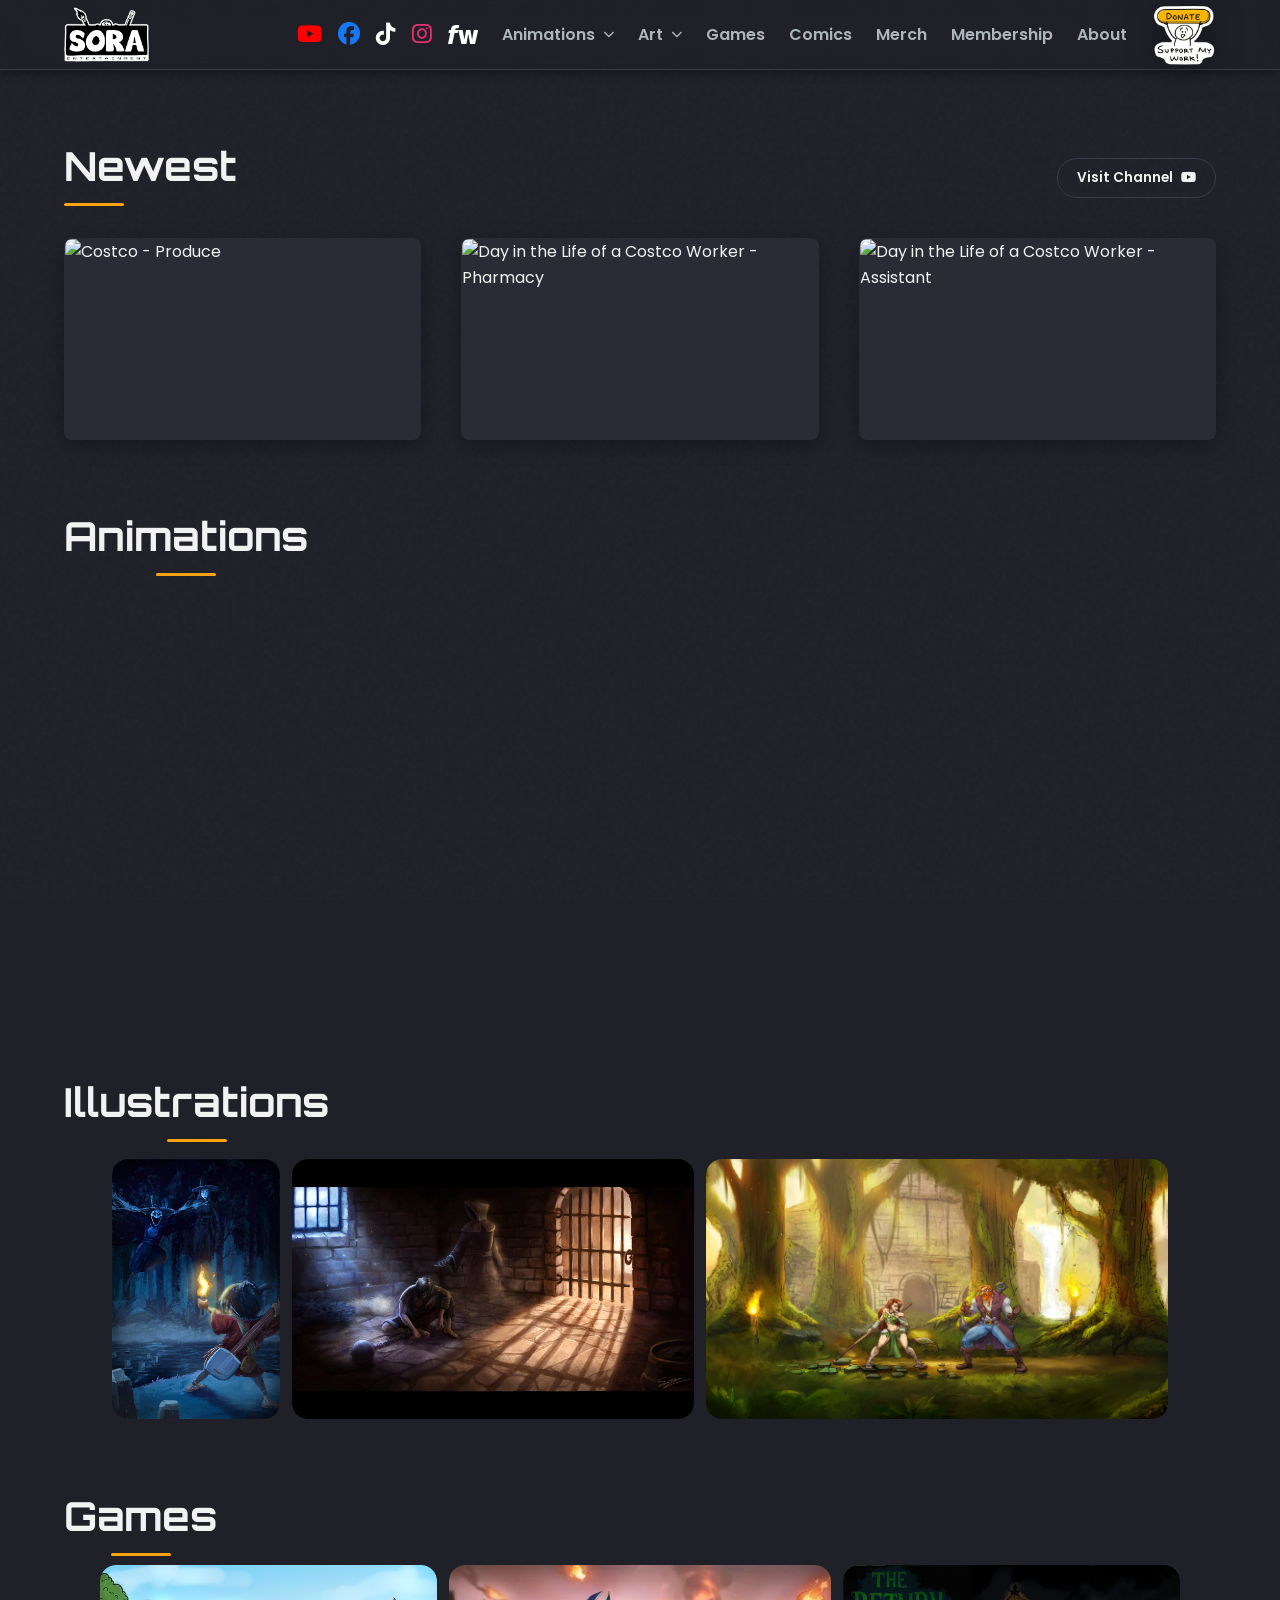
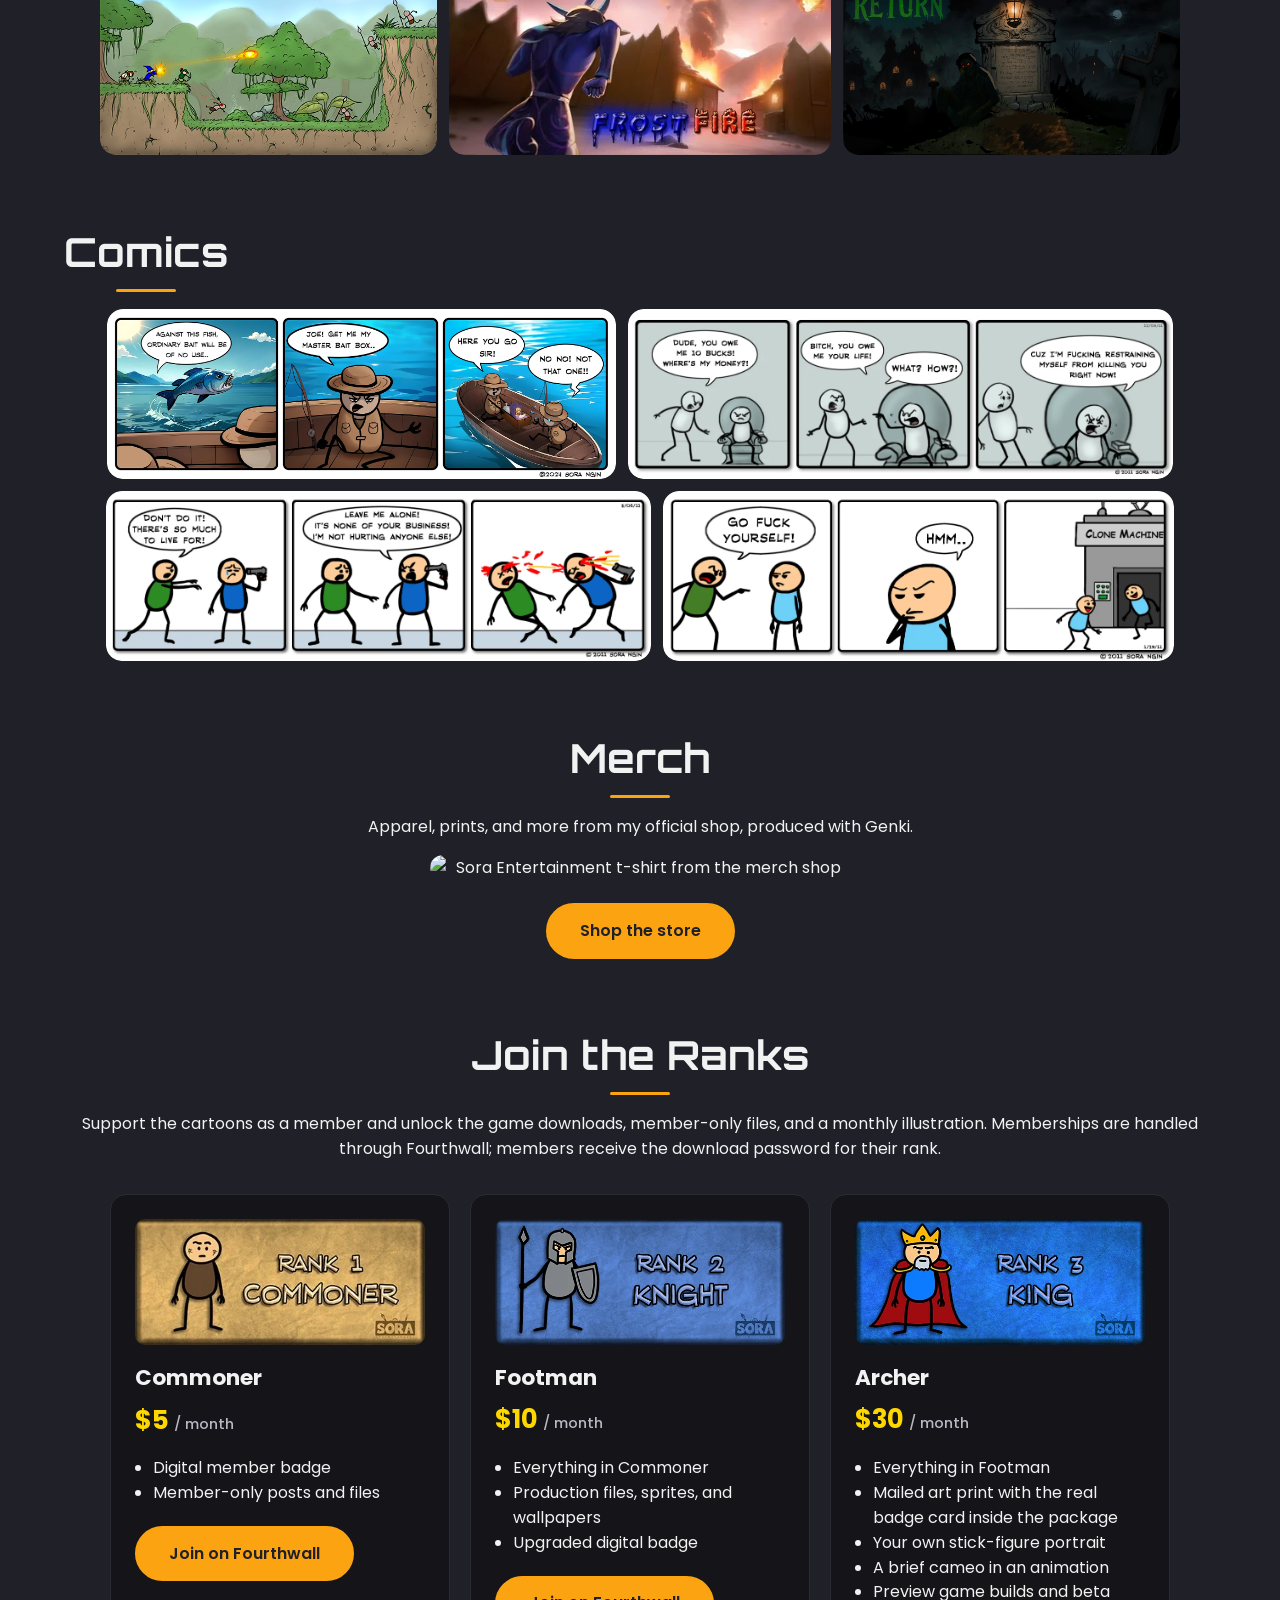
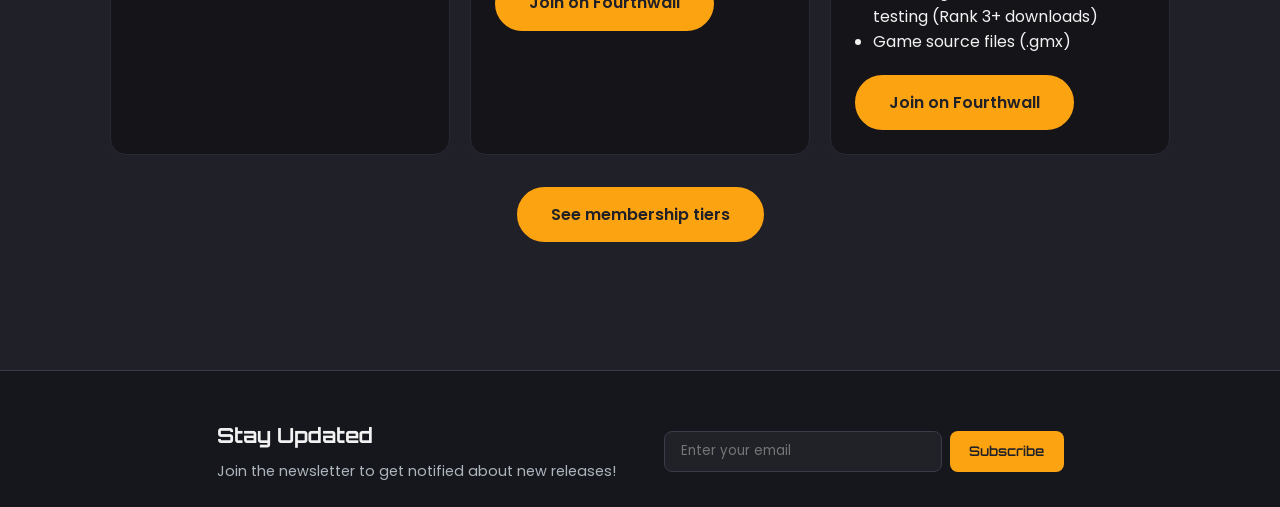
==== commit e466f472: "Use local badge images in membership tiers" ====
--- a/index.html
+++ b/index.html
@@ -445,7 +445,7 @@
             <p>Support the cartoons as a member and unlock the game downloads, member-only files, and a monthly illustration. Memberships are handled through Fourthwall; members receive the download password for their rank.</p>
             <div class="membership-tiers">
             <div class="tier-card">
-                <img class="tier-badge" src="https://imgproxy.fourthwall.dev/U4q49NS3PbJyngfxFUl00WQTKZfDqZzYjDwxfK2X6tY/h:256/sm:1/enc/LJe_L8H3Wr9UcD2b/xL73ZnYZbgGjduXK/P-2dbrF5tJkgMV3Z/Wqbl5r6e6VcY0T1_/OWGMn8hBqeRFTJcF/yXqbdID0qUhyQdHs/YU3yFbK6Jp2Mlxdi/6HcN3546LBBUx_43/7l3PTePRlOeABwtE/NCG5Mo2VEu-DtTaf/-Xw8_3QzDY4.jpg" alt="Rank 1 Commoner badge" loading="lazy">
+                <img class="tier-badge" src="/images/badge-commoner.webp" alt="Rank 1 Commoner badge" loading="lazy">
                 <h3>Commoner</h3>
                 <p class="tier-price">$5 <span>/ month</span></p>
                 <ul>
@@ -455,7 +455,7 @@
                 <a class="cta-button" href="https://sora-ngin-shop.fourthwall.com" target="_blank" rel="noopener">Join on Fourthwall</a>
             </div>
             <div class="tier-card">
-                <img class="tier-badge" src="https://imgproxy.fourthwall.dev/_ZfzFaXjKHiHtrcfLFdQujhI2f7PAvWpR_W__1moET4/h:256/sm:1/enc/U9HFJaoNuKdDNrkA/_m53mvHhg6aNcvu0/KQtDvPedqisv34qo/Y_RWVQMqXa2a9cPE/THo1MSpwuu96DDL5/ngCPZ9ZFWNeV1kok/UuXMEcpWHTfEN6zt/riFJ7RY3w_WwUtcE/mJcTCCVD90w6MyQr/CZRMblMkaynfGGdM/pdHrk53nK84.jpg" alt="Rank 2 Footman badge" loading="lazy">
+                <img class="tier-badge" src="/images/badge-knight.webp" alt="Rank 2 Knight badge" loading="lazy">
                 <h3>Footman</h3>
                 <p class="tier-price">$10 <span>/ month</span></p>
                 <ul>
@@ -466,7 +466,7 @@
                 <a class="cta-button" href="https://sora-ngin-shop.fourthwall.com" target="_blank" rel="noopener">Join on Fourthwall</a>
             </div>
             <div class="tier-card">
-                <img class="tier-badge" src="https://imgproxy.fourthwall.dev/qkNgztz5Kp-QfGAW3e0M4VVxV-xn9KITC305Zf-xGFU/h:256/sm:1/enc/ZnyO1DrsKqJYLpos/qpxHasbFSEBy72St/At-ckm7PASQg98Wa/j3z98sn8zHV14rn_/uaPoLPW3EydRarYn/UtFWdLhU0LZW46hf/A095lUTVh5y8BY06/PIBJKT0TCsDJDIDJ/3QcRmz_LoNSWlm7c/JegoJWYW1It5KKze/kUEZ4L3ZGJQ.jpg" alt="Rank 3 Archer badge" loading="lazy">
+                <img class="tier-badge" src="/images/badge-king.webp" alt="Rank 3 King badge" loading="lazy">
                 <h3>Archer</h3>
                 <p class="tier-price">$30 <span>/ month</span></p>
                 <ul>
--- a/style.css
+++ b/style.css
@@ -953,7 +953,7 @@
     line-height: 1.2;
     min-height: calc(2.4em + (var(--base-spacing) * 0.5));
     display: flex;
-    align-items: center;
+    align-items: flex-end;
     justify-content: center;
 }
 
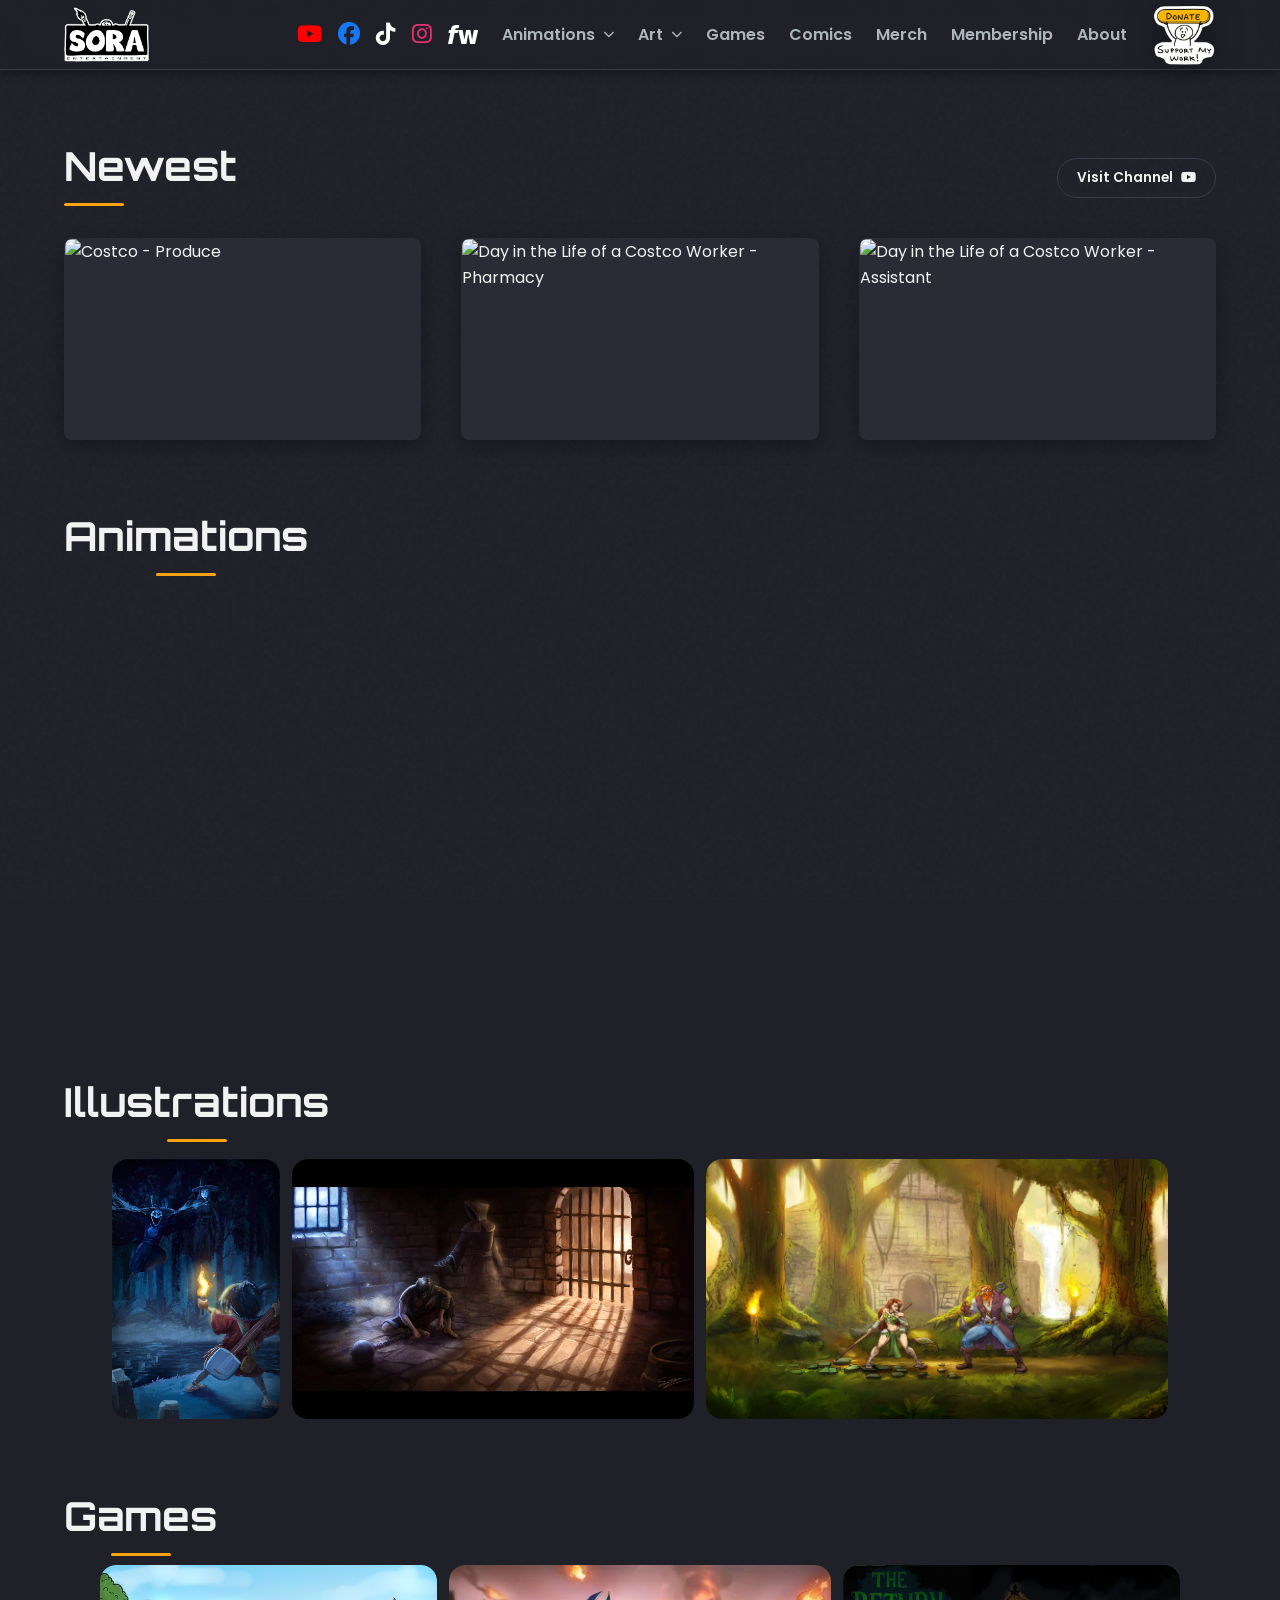
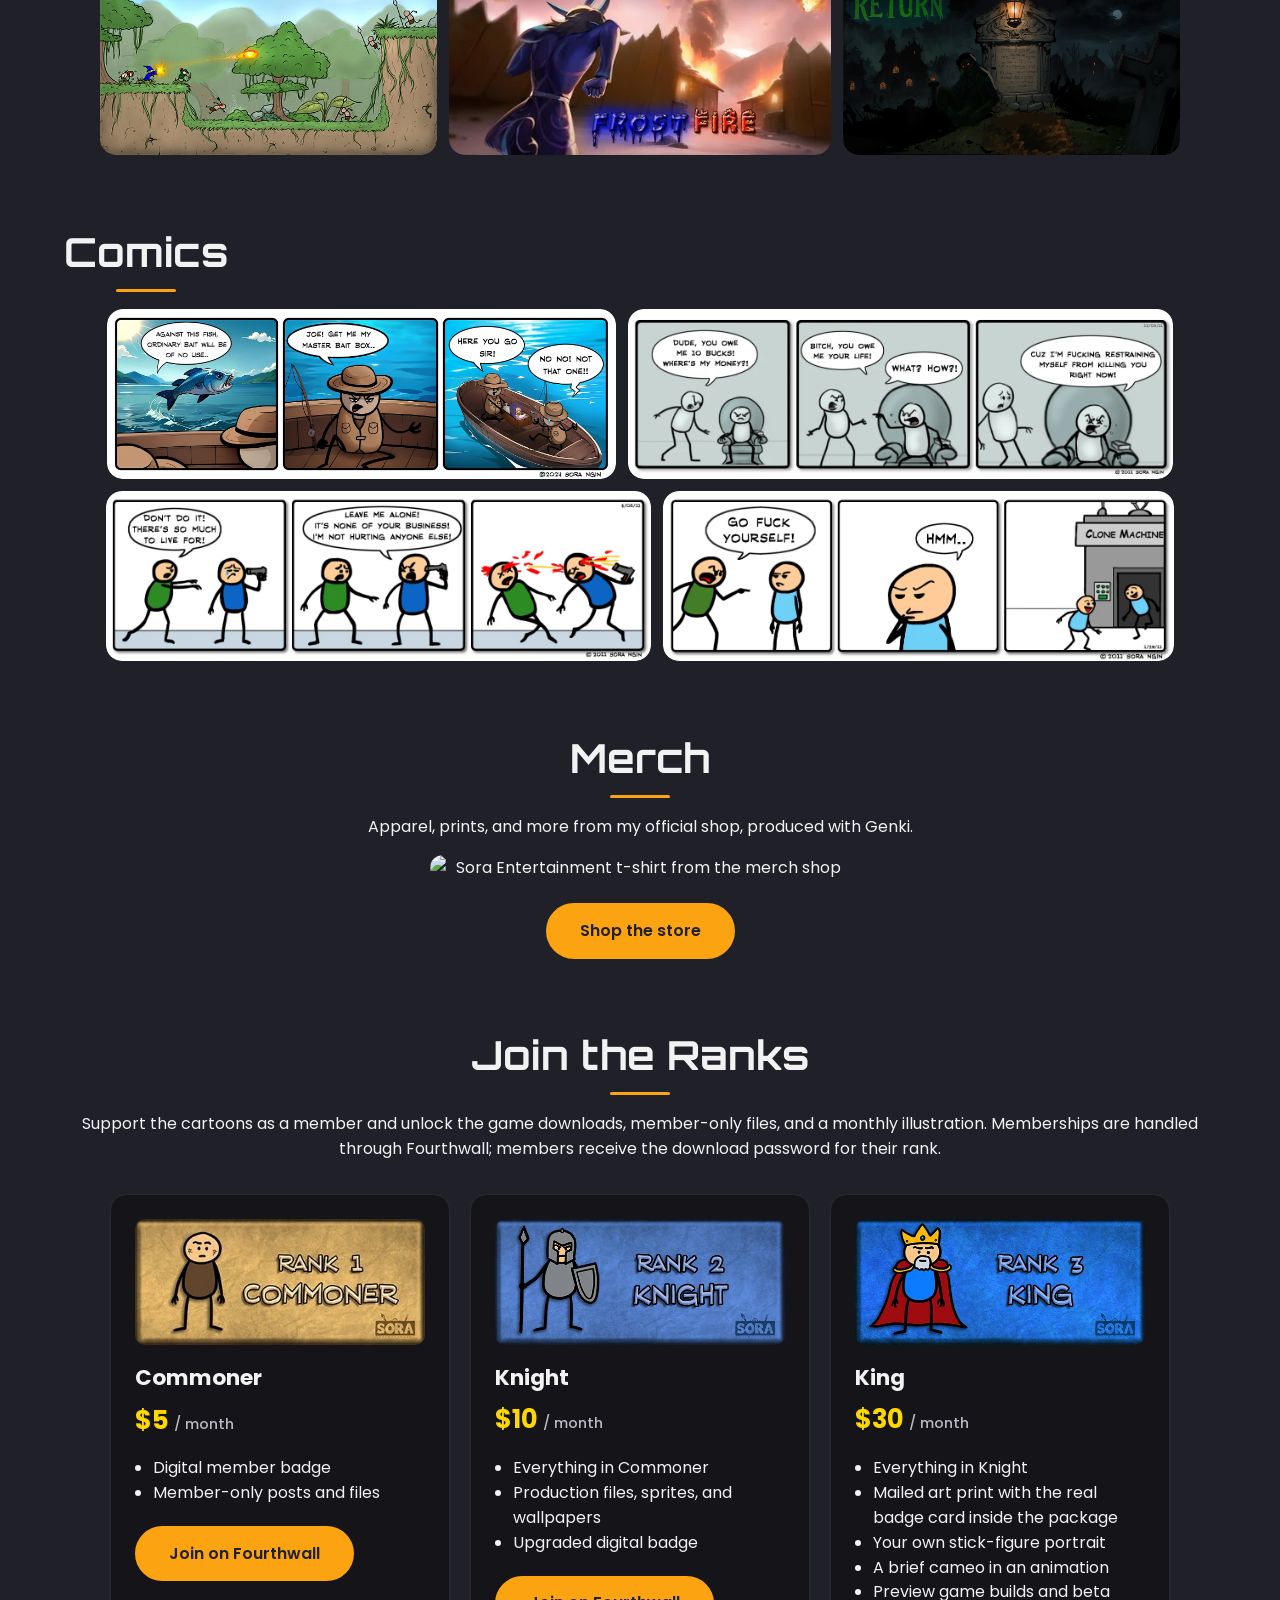
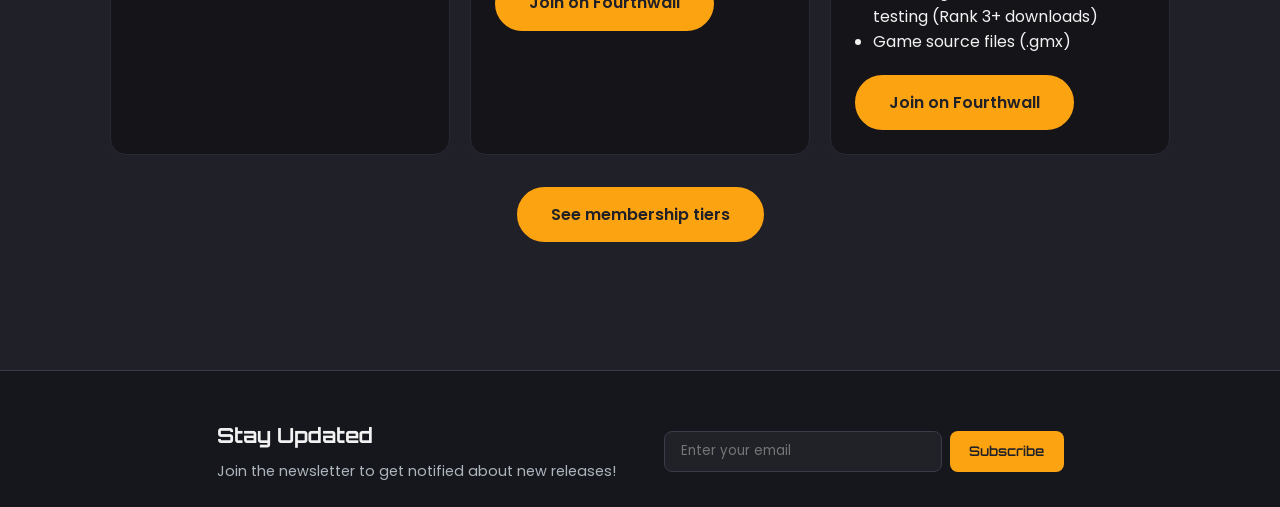
==== commit 9422b5cb: "Add bounce pencil test to Animations hub gallery; rename tiers to Knight and King" ====
--- a/index.html
+++ b/index.html
@@ -456,7 +456,7 @@
             </div>
             <div class="tier-card">
                 <img class="tier-badge" src="/images/badge-knight.webp" alt="Rank 2 Knight badge" loading="lazy">
-                <h3>Footman</h3>
+                <h3>Knight</h3>
                 <p class="tier-price">$10 <span>/ month</span></p>
                 <ul>
                     <li>Everything in Commoner</li>
@@ -467,10 +467,10 @@
             </div>
             <div class="tier-card">
                 <img class="tier-badge" src="/images/badge-king.webp" alt="Rank 3 King badge" loading="lazy">
-                <h3>Archer</h3>
+                <h3>King</h3>
                 <p class="tier-price">$30 <span>/ month</span></p>
                 <ul>
-                    <li>Everything in Footman</li>
+                    <li>Everything in Knight</li>
                     <li>Mailed art print with the real badge card inside the package</li>
                     <li>Your own stick-figure portrait</li>
                     <li>A brief cameo in an animation</li>
@@ -524,6 +524,7 @@
             <video src="/videos/sun-barrel-loop.mp4" autoplay muted loop playsinline preload="metadata" aria-label="Sun Barrel animation loop"></video>
             <video src="/videos/ufo-sword-loop.mp4" autoplay muted loop playsinline preload="metadata" aria-label="UFO Sword animation loop"></video>
             <video src="/videos/gone-camping.mp4" class="hub-gallery-contain" autoplay muted loop playsinline preload="metadata" aria-label="Gone Camping animation loop"></video>
+            <video src="/videos/bounce-loop.mp4" class="hub-gallery-contain" autoplay muted loop playsinline preload="metadata" aria-label="Bounce assignments pencil test loop"></video>
         </div>
 </template>
 
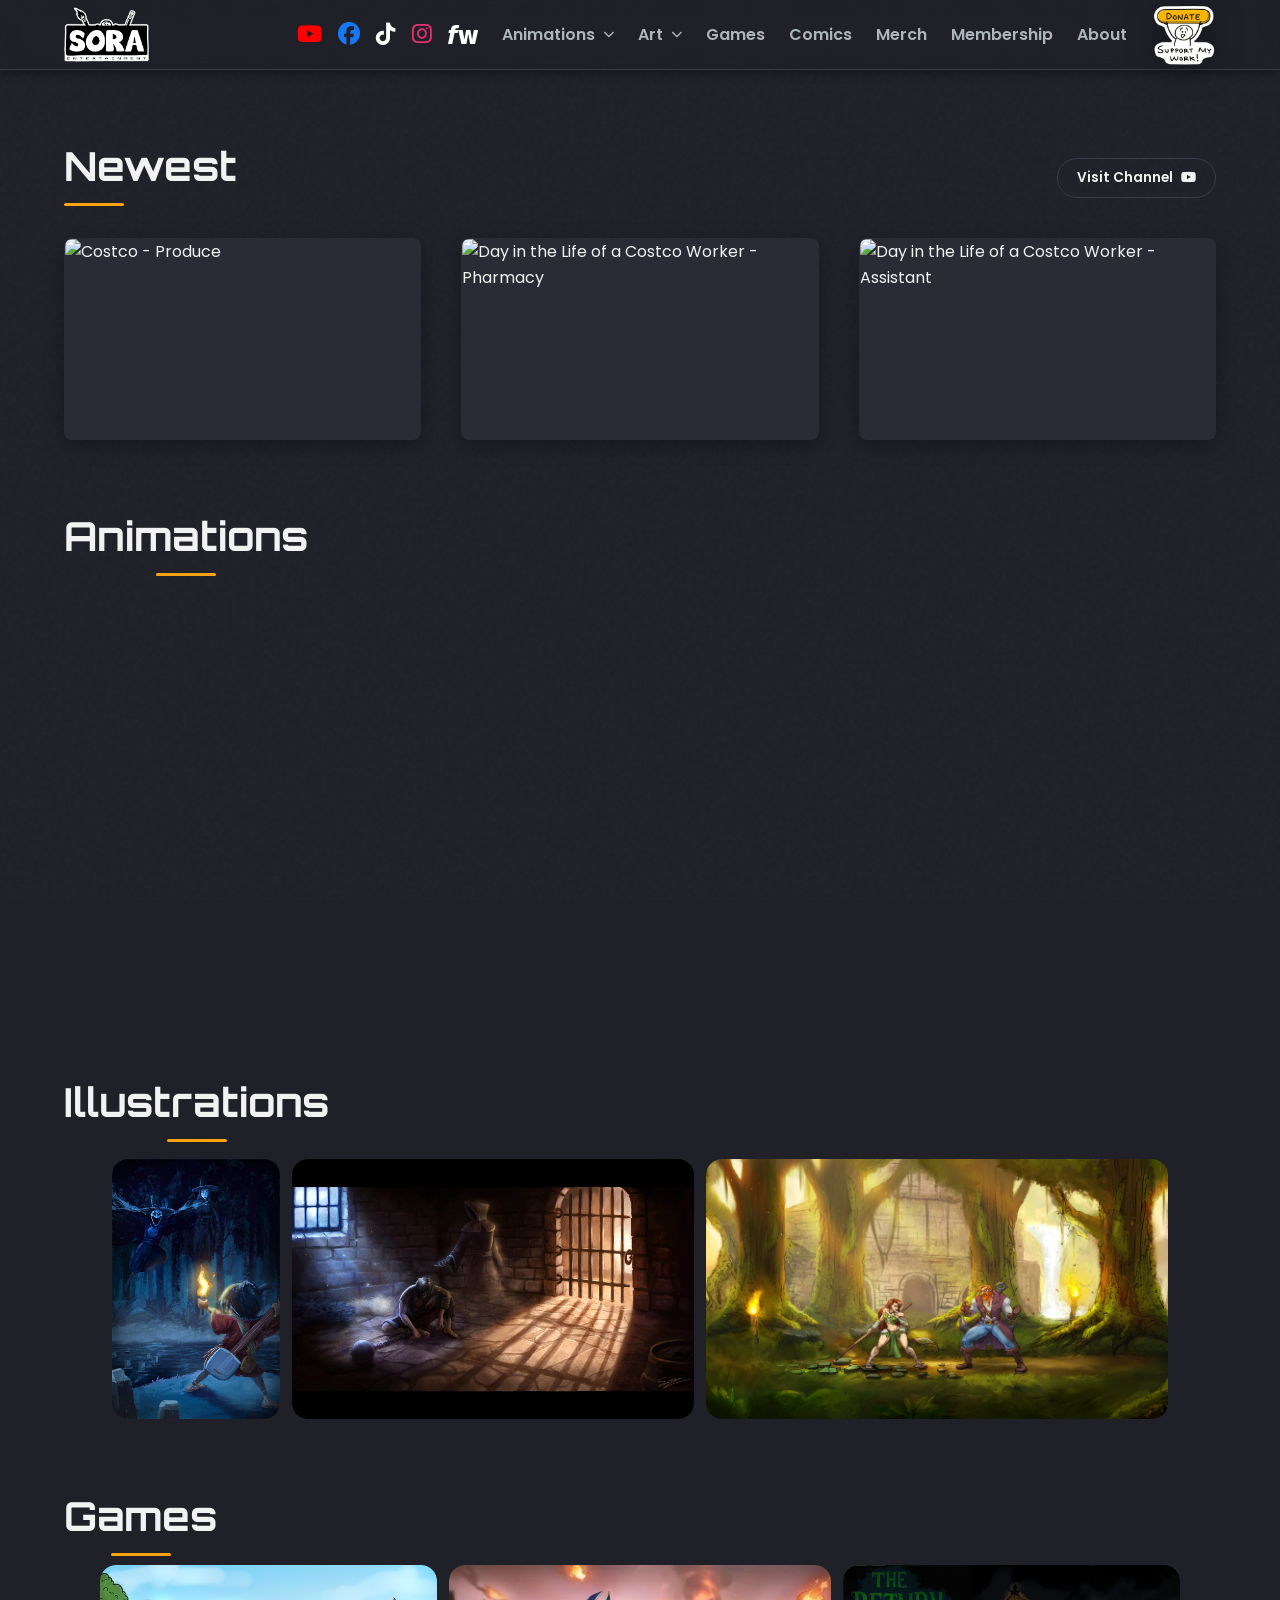
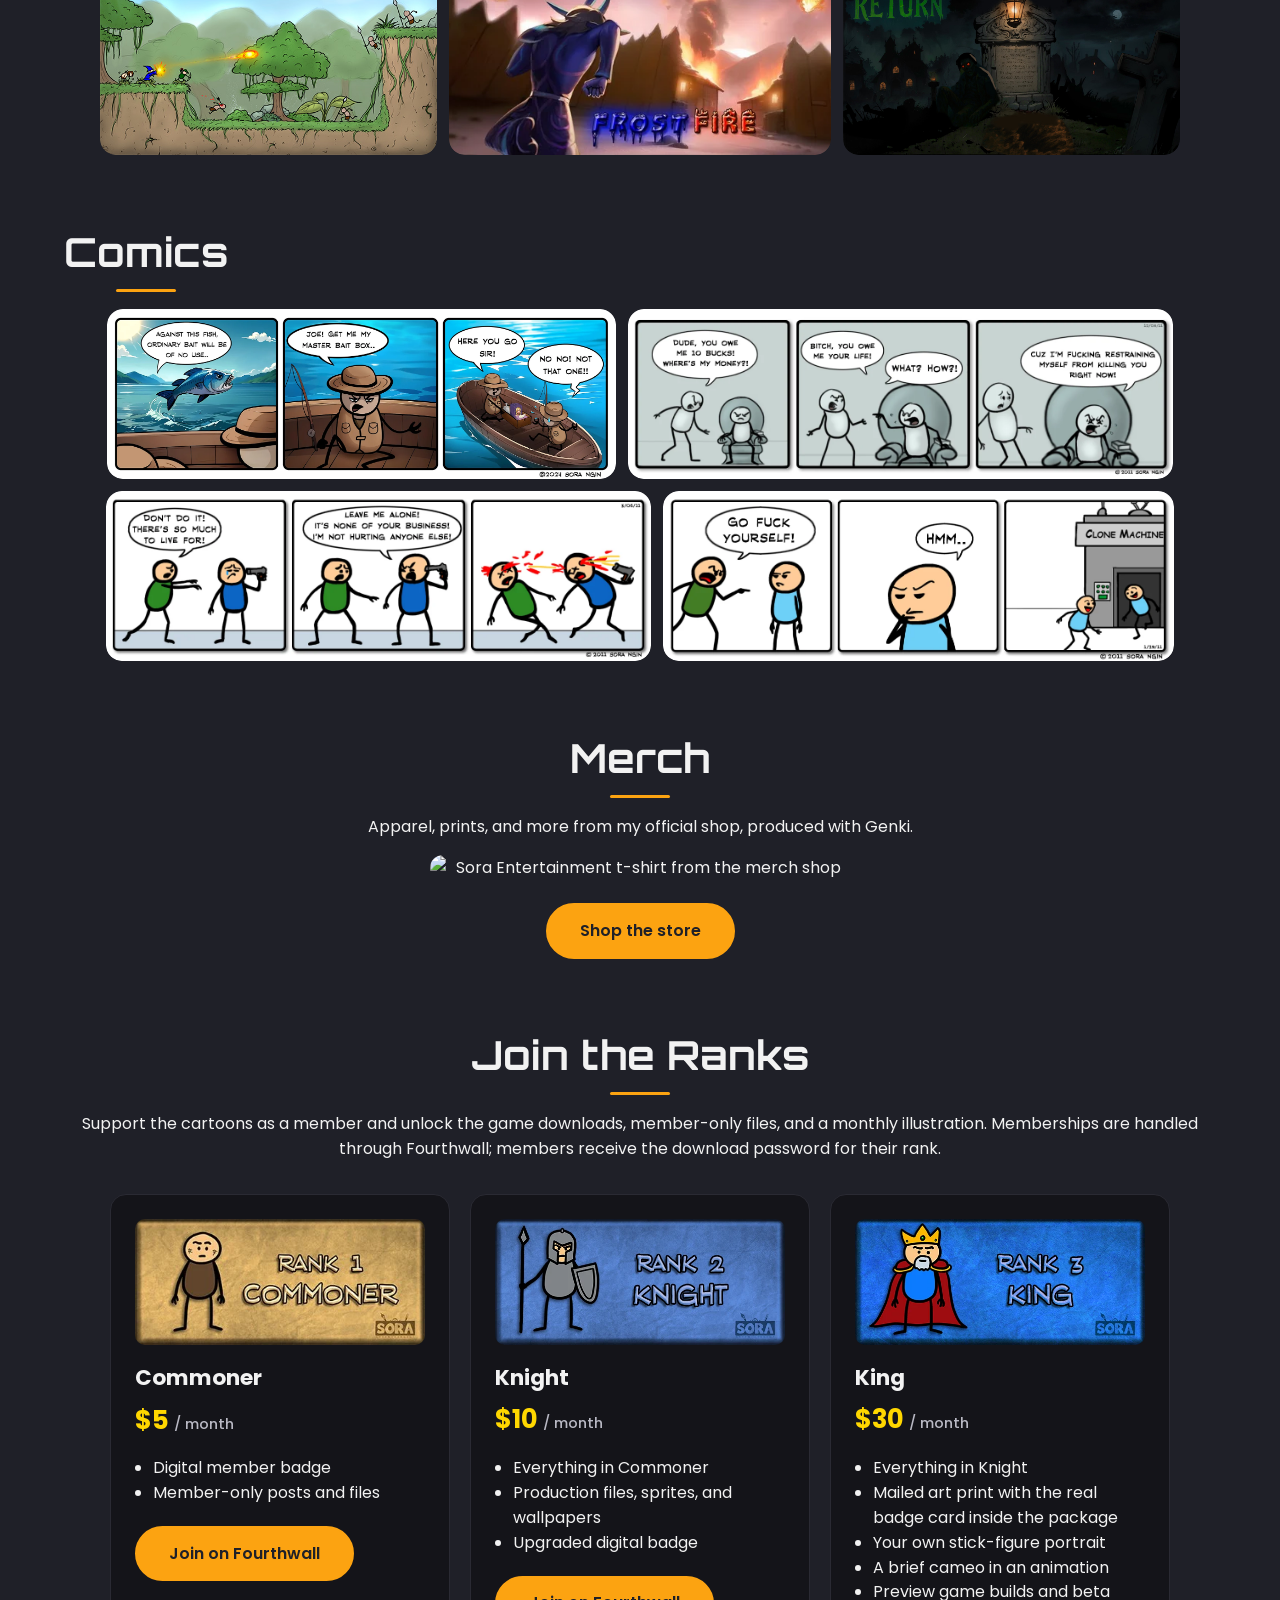
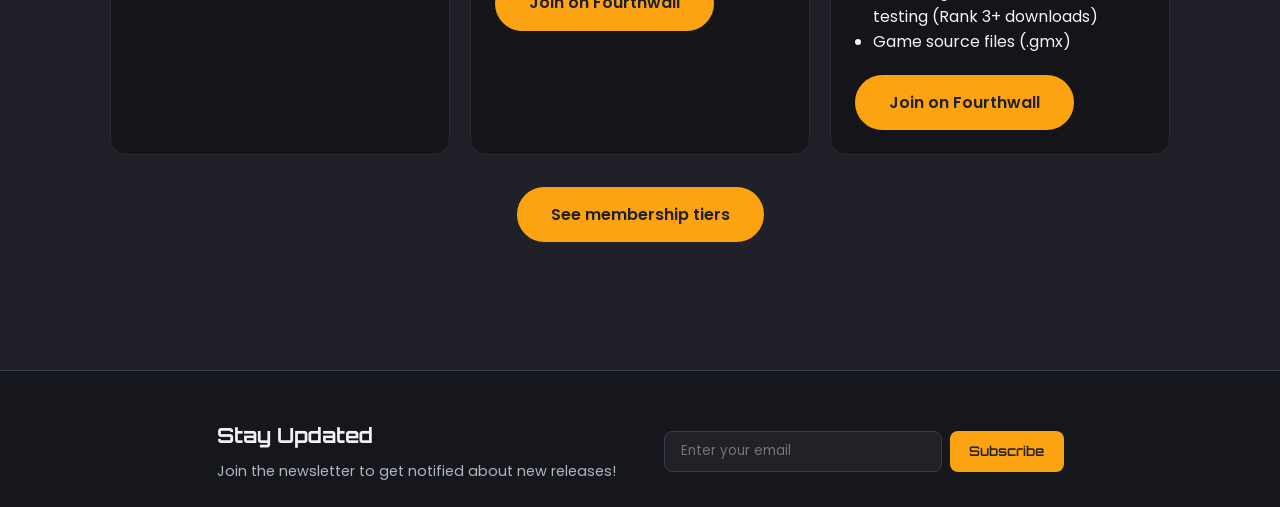
==== commit ce856799: "Remove vertical animatics from Animations page; move Theme Park Worker to Stick Animations" ====
--- a/index.html
+++ b/index.html
@@ -2224,6 +2224,10 @@
                     <span class="thumb-media"><img src="https://i.ytimg.com/vi/rTHMlj_bH5E/maxresdefault.jpg" alt="Simon Says - Extended Cut" loading="lazy"><span class="now-playing-badge">Now Playing</span></span>
                     <span class="thumb-title">Simon Says - Extended Cut</span>
                 </button>
+                <button type="button" class="showcase-thumb" data-embed="https://www.youtube.com/embed/Y_BMT4SUezk" data-title="Day in the Life of a Theme Park Worker - Trailer">
+                    <span class="thumb-media"><img src="https://i.ytimg.com/vi/Y_BMT4SUezk/maxresdefault.jpg" alt="Day in the Life of a Theme Park Worker - Trailer" loading="lazy"><span class="now-playing-badge">Now Playing</span></span>
+                    <span class="thumb-title">Day in the Life of a Theme Park Worker - Trailer</span>
+                </button>
             </div>
         </div>
 </template>
@@ -2292,21 +2296,9 @@
                     <span class="thumb-media"><img src="https://i.vimeocdn.com/video/1851983044-98d7f850d831ef0713200023d5a6b95a6ea64989a75081294f731cd7cd9e7220-d_295x166?region=us" alt="Nara's Journey - How The Hell" loading="lazy"><span class="now-playing-badge">Now Playing</span></span>
                     <span class="thumb-title">Nara's Journey - How The Hell</span>
                 </button>
-                <button type="button" class="showcase-thumb" data-embed="https://www.youtube.com/embed/3fBn8ErcbKQ" data-title="Nara's Journey - Trapped (Animatic)">
-                    <span class="thumb-media"><img src="https://i.ytimg.com/vi/3fBn8ErcbKQ/maxresdefault.jpg" alt="Nara's Journey - Trapped (Animatic)" loading="lazy"><span class="now-playing-badge">Now Playing</span></span>
-                    <span class="thumb-title">Nara's Journey - Trapped (Animatic)</span>
-                </button>
-                <button type="button" class="showcase-thumb" data-embed="https://www.youtube.com/embed/zGgcKl4qwhI" data-title="Nara's Journey - The Siege (Animatic)">
-                    <span class="thumb-media"><img src="https://i.ytimg.com/vi/zGgcKl4qwhI/maxresdefault.jpg" alt="Nara's Journey - The Siege (Animatic)" loading="lazy"><span class="now-playing-badge">Now Playing</span></span>
-                    <span class="thumb-title">Nara's Journey - The Siege (Animatic)</span>
-                </button>
                 <button type="button" class="showcase-thumb" data-embed="https://www.youtube.com/embed/Fg46tasM1EI" data-title="The Heist - Animated Short">
                     <span class="thumb-media"><img src="https://i.ytimg.com/vi/Fg46tasM1EI/maxresdefault.jpg" alt="The Heist - Animated Short" loading="lazy"><span class="now-playing-badge">Now Playing</span></span>
                     <span class="thumb-title">The Heist - Animated Short</span>
-                </button>
-                <button type="button" class="showcase-thumb" data-embed="https://www.youtube.com/embed/Y_BMT4SUezk" data-title="Day in the Life of a Theme Park Worker - Trailer">
-                    <span class="thumb-media"><img src="https://i.ytimg.com/vi/Y_BMT4SUezk/maxresdefault.jpg" alt="Day in the Life of a Theme Park Worker - Trailer" loading="lazy"><span class="now-playing-badge">Now Playing</span></span>
-                    <span class="thumb-title">Day in the Life of a Theme Park Worker - Trailer</span>
                 </button>
             </div>
         </div>
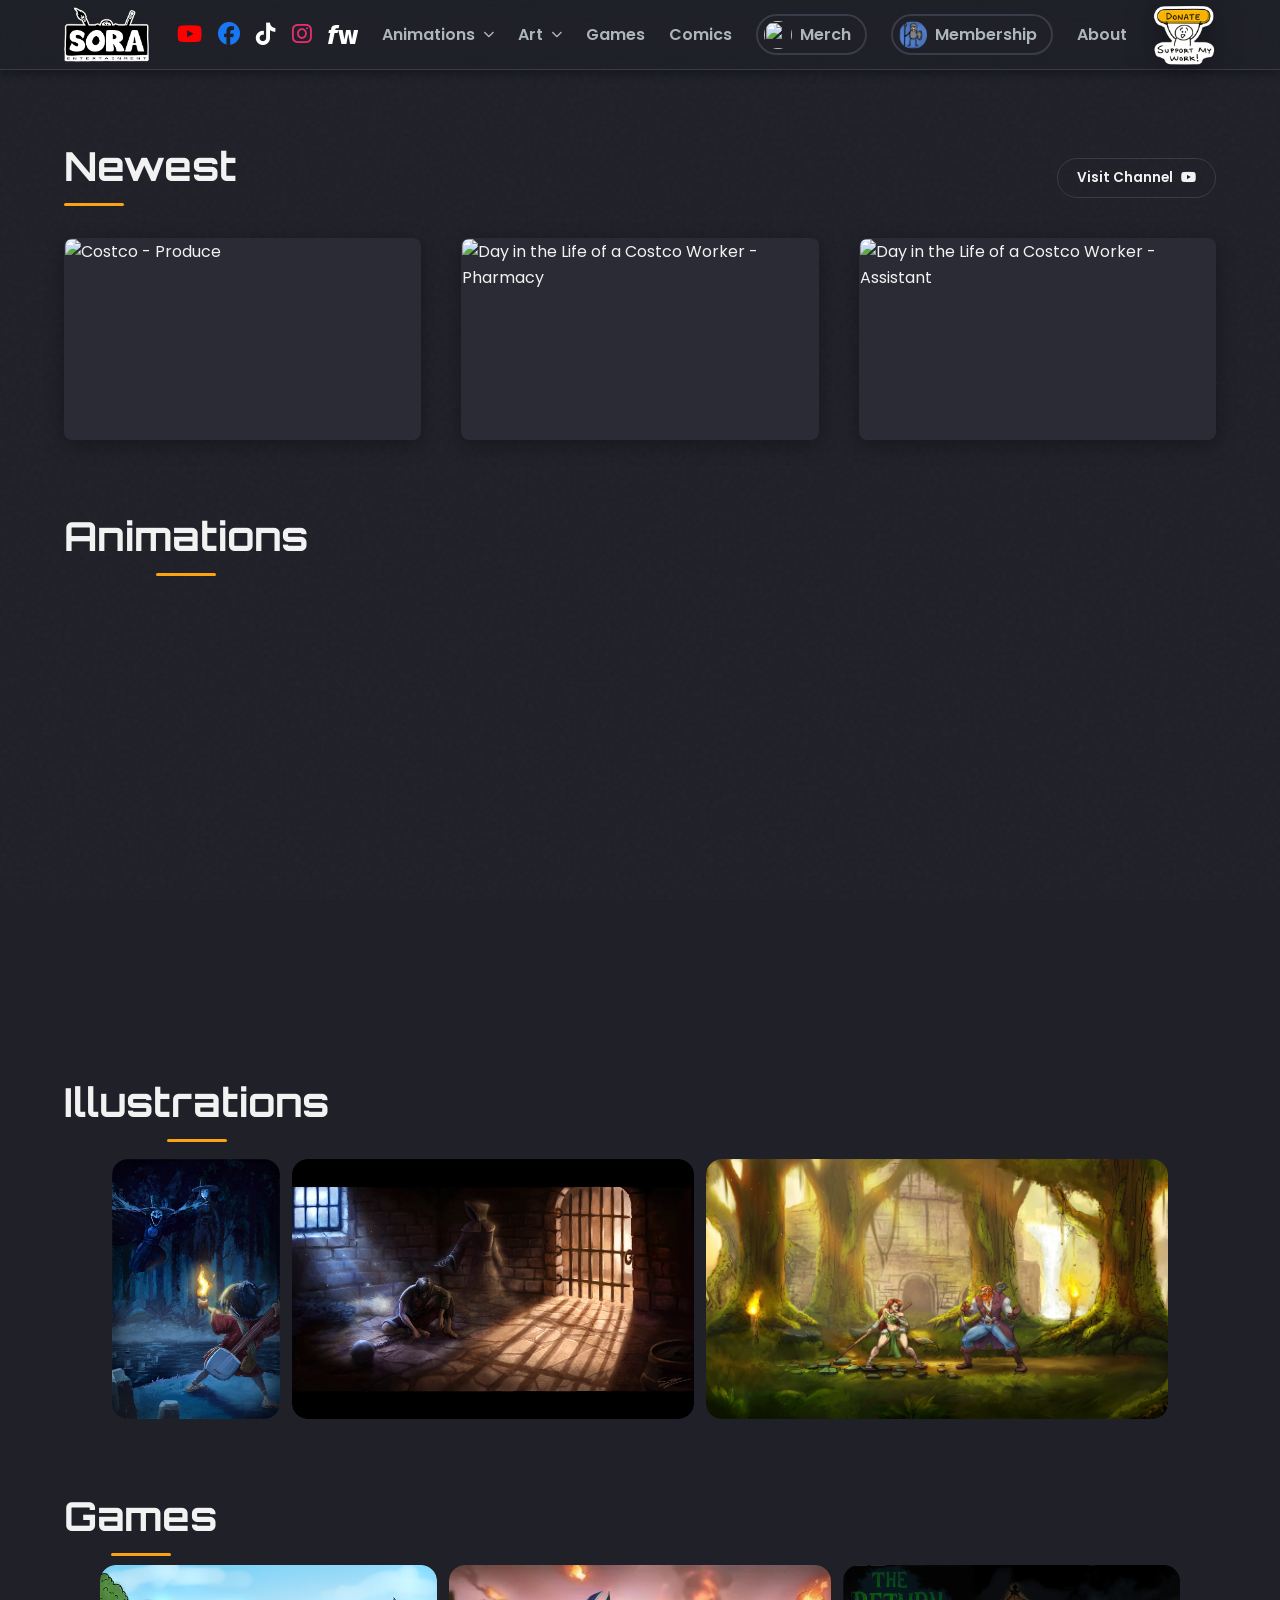
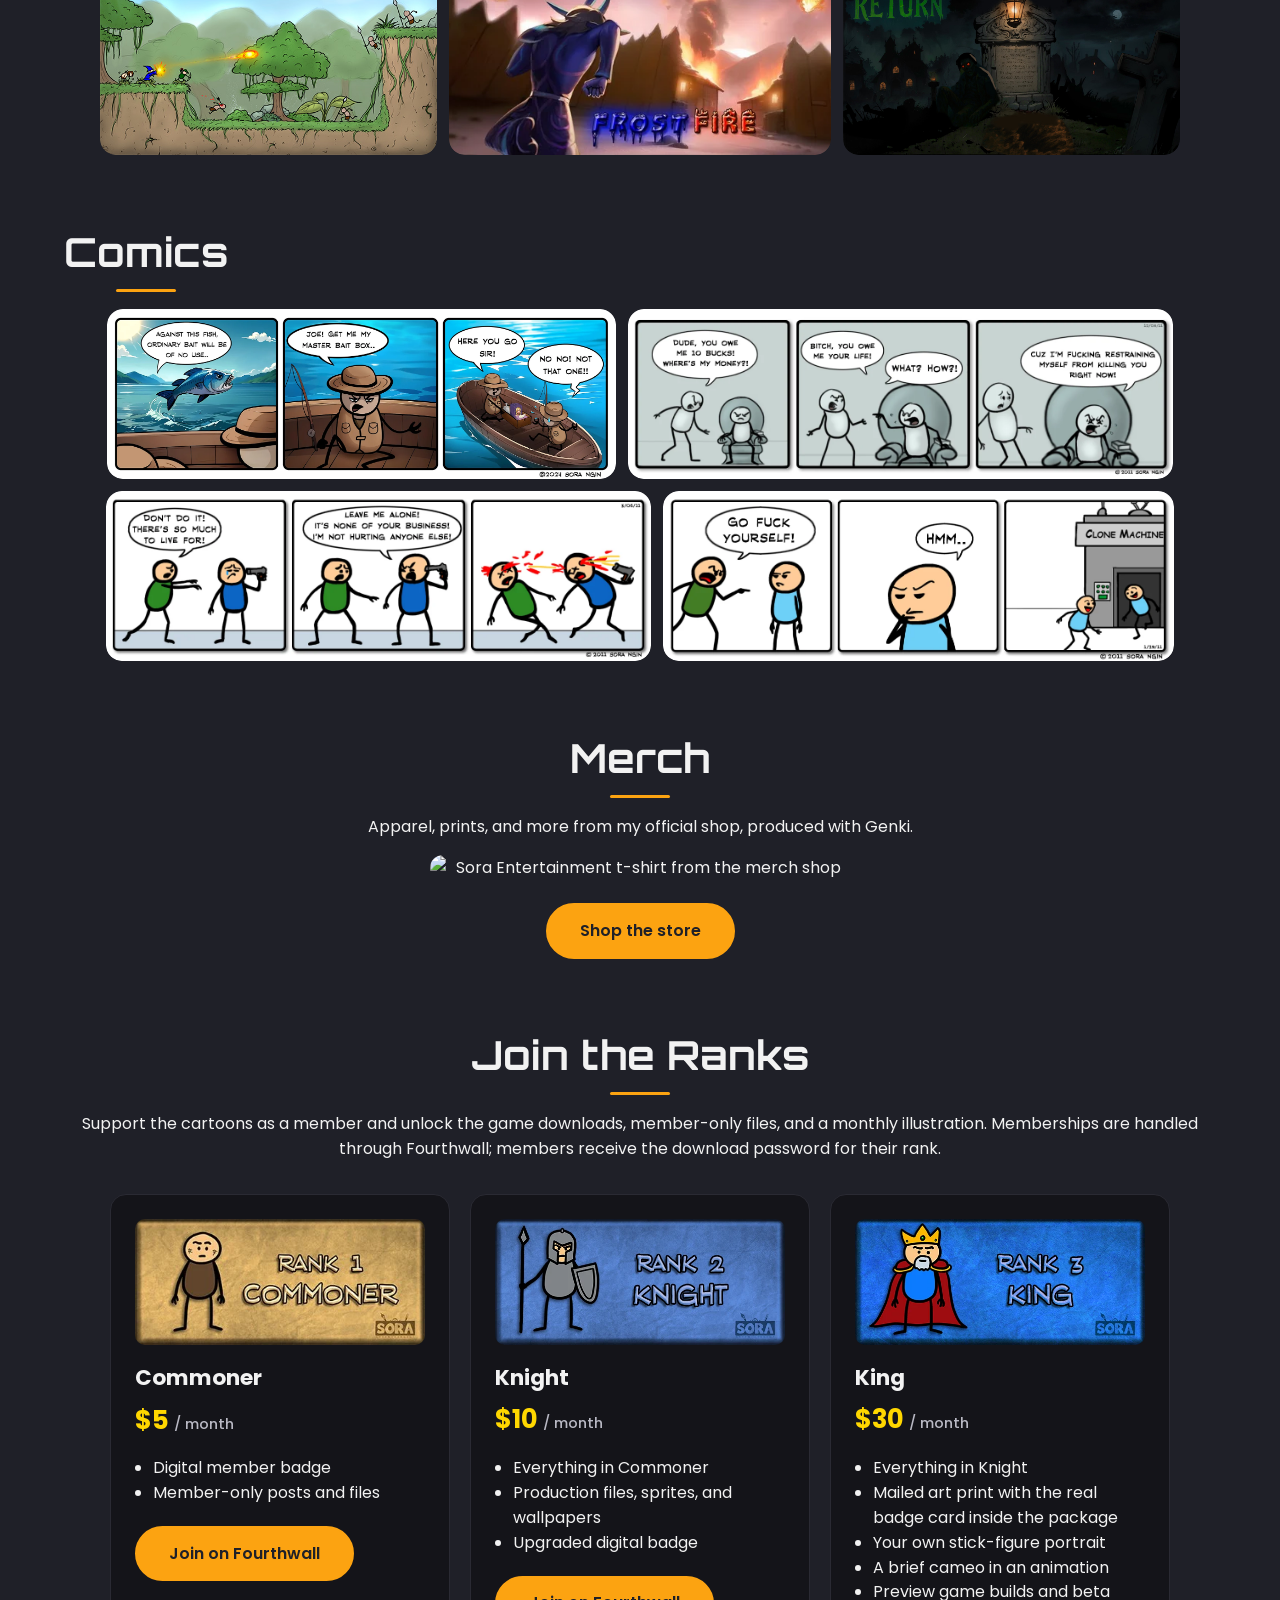
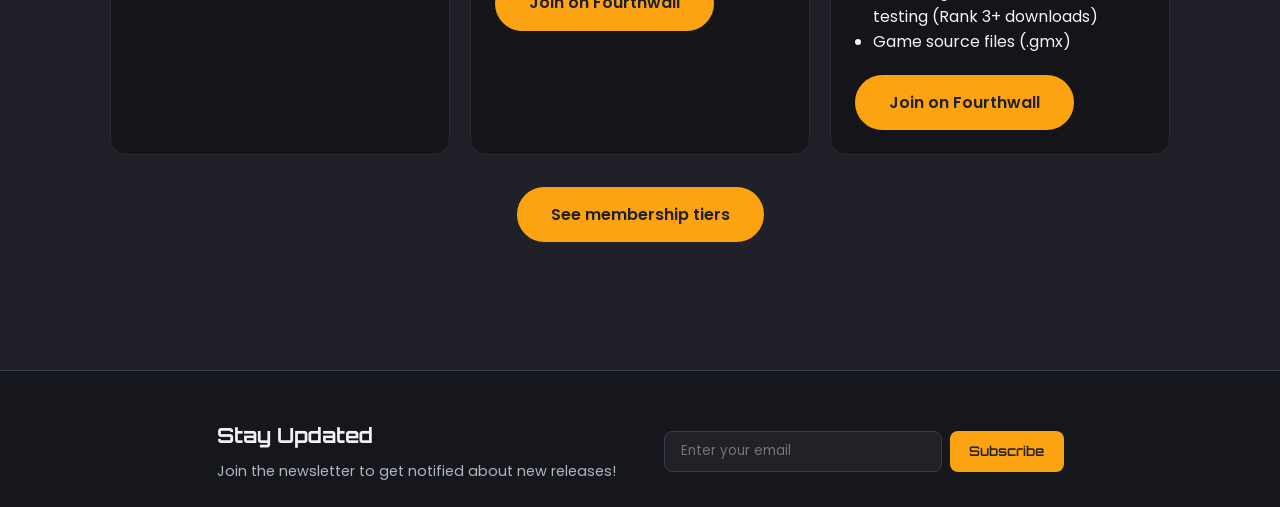
==== commit 931f351d: "Header Merch and Membership become image icon buttons" ====
--- a/index.html
+++ b/index.html
@@ -136,8 +136,8 @@
                         </div>
                         <a href="/games" onclick="event.preventDefault(); loadPage('games');">Games</a>
                         <a href="/comics" onclick="event.preventDefault(); loadPage('comics');">Comics</a>
-                        <a href="https://shop.genkios.com/store/sorangin" target="_blank" rel="noopener">Merch</a>
-                        <a href="/membership" onclick="event.preventDefault(); goToMembership();">Membership</a>
+                        <a class="nav-icon-btn" href="https://shop.genkios.com/store/sorangin" target="_blank" rel="noopener"><img src="https://img.genkios.com/genki/static/2026/08/06/f8b17073-4514-4f7f-bef0-a476a27e9a57.webp" alt="">Merch</a>
+                        <a class="nav-icon-btn" href="/membership" onclick="event.preventDefault(); goToMembership();"><img class="badge-icon" src="/images/badge-knight.webp" alt="">Membership</a>
                         <a href="/about" onclick="event.preventDefault(); loadPage('about');">About</a>
                     </nav>
                 </div>
--- a/style.css
+++ b/style.css
@@ -2627,6 +2627,33 @@
     background: #000;
 }
 
+.main-nav a.nav-icon-btn {
+    border: 2px solid var(--border-color);
+    border-radius: 999px;
+    padding: 0.3rem 0.9rem 0.3rem 0.35rem;
+    gap: 0.5rem;
+}
+
+.main-nav a.nav-icon-btn::after {
+    display: none;
+}
+
+.main-nav a.nav-icon-btn:hover {
+    border-color: var(--accent-color);
+}
+
+.main-nav a.nav-icon-btn img {
+    width: 28px;
+    height: 28px;
+    border-radius: 50%;
+    object-fit: cover;
+    display: block;
+}
+
+.main-nav a.nav-icon-btn img.badge-icon {
+    object-position: left center;
+}
+
 #hub-lightbox-video {
     display: block;
     width: 100%;
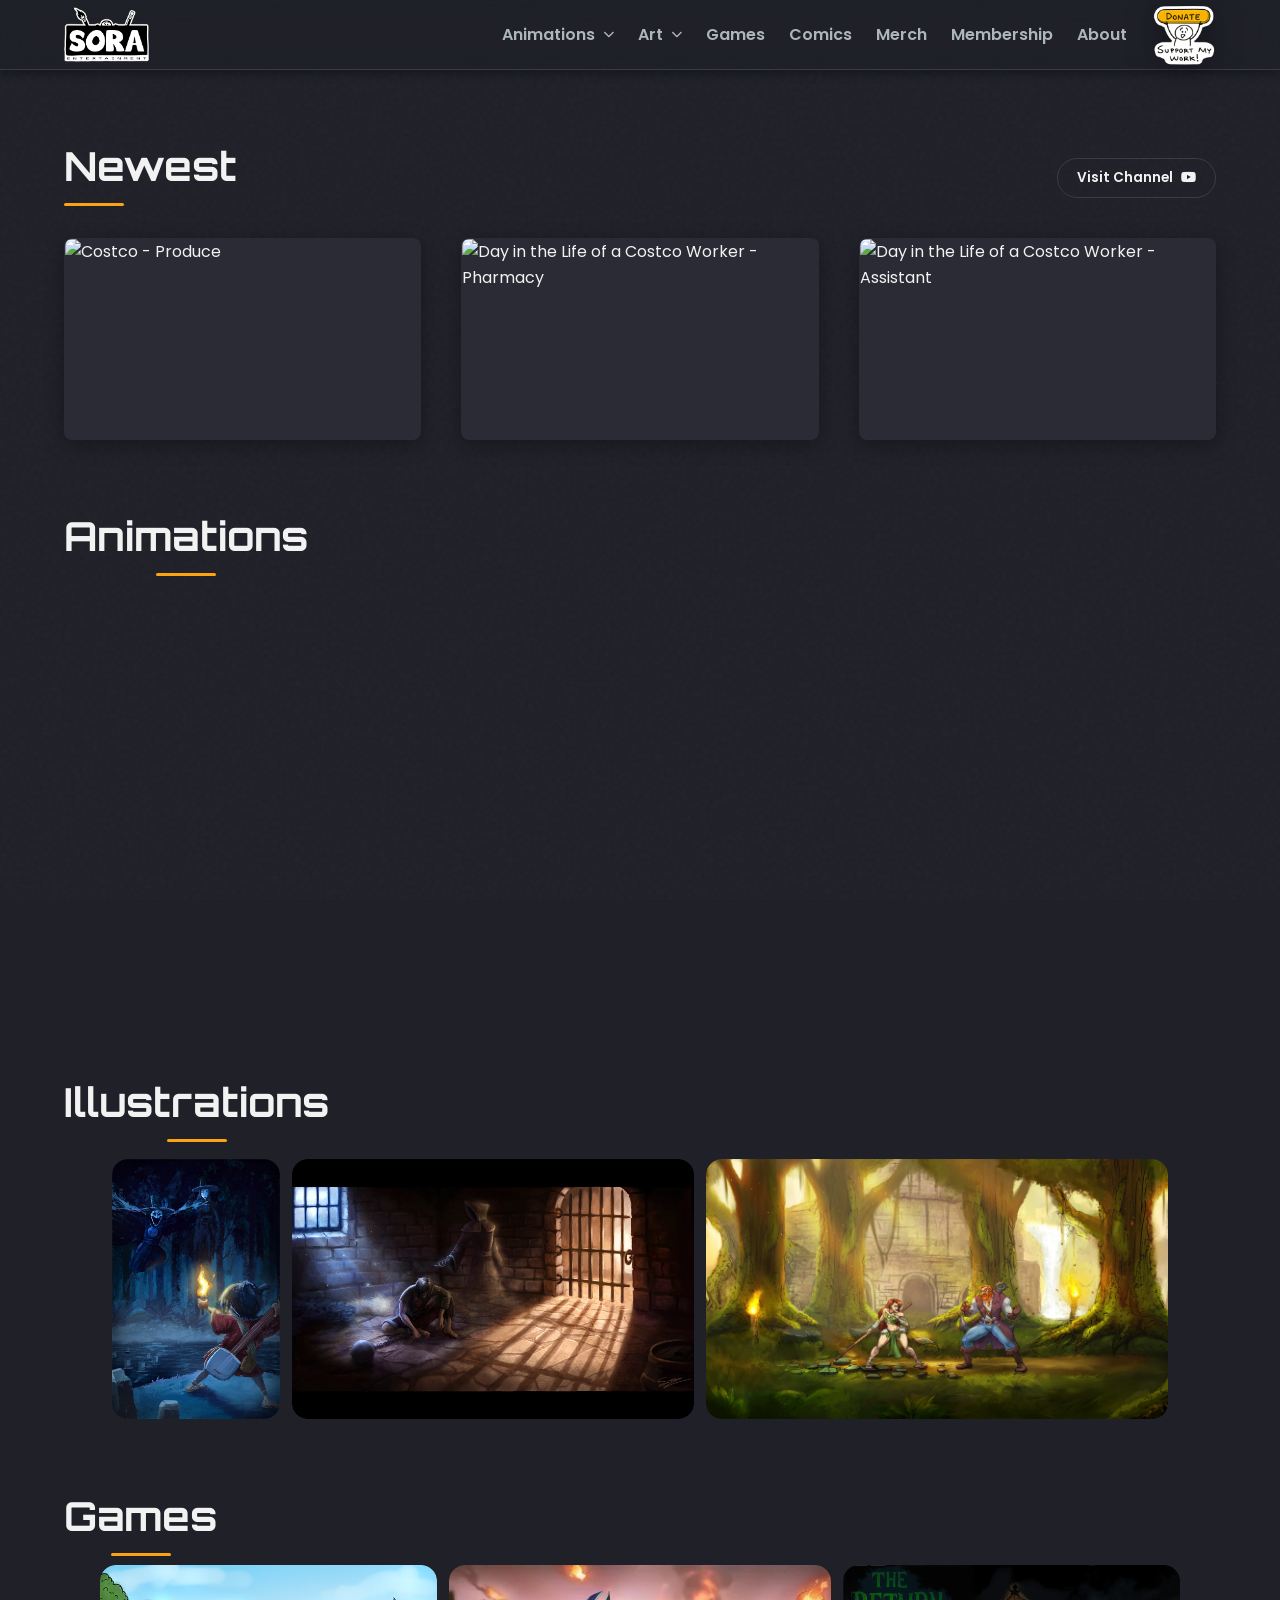
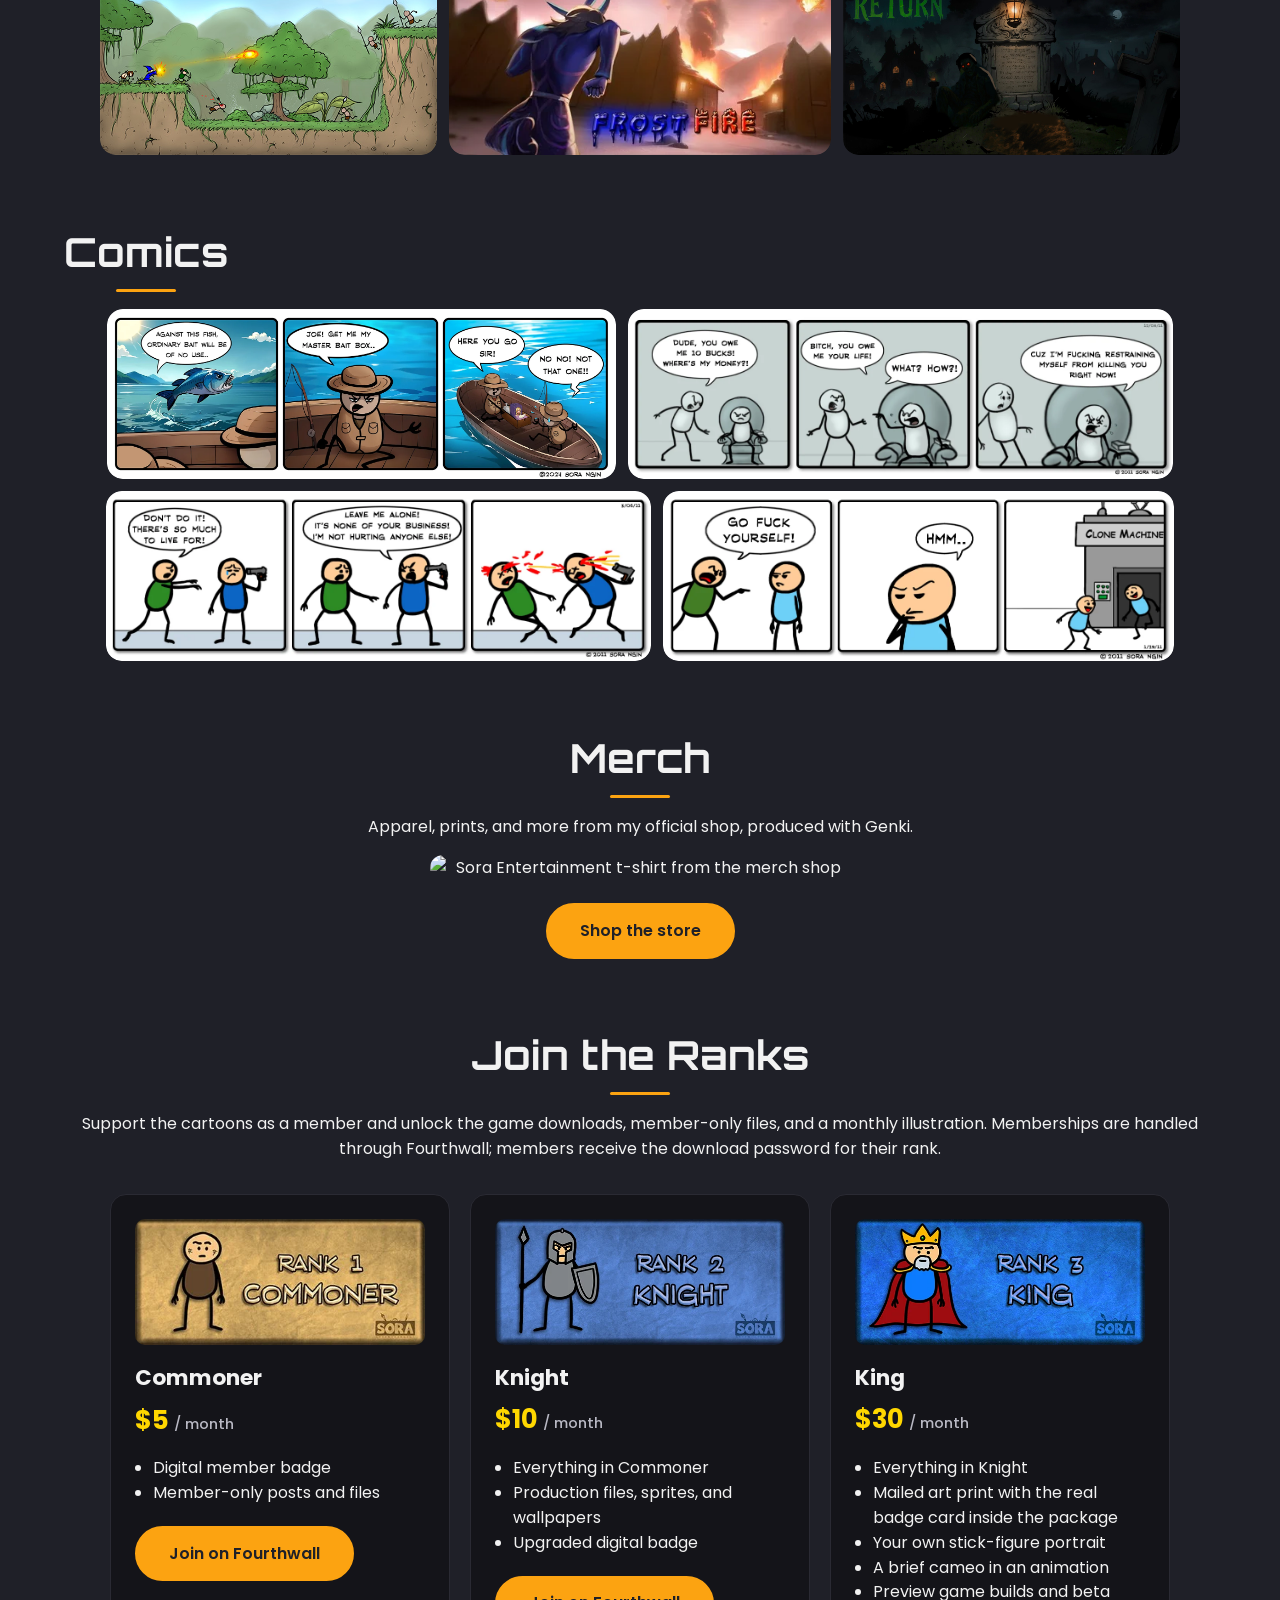
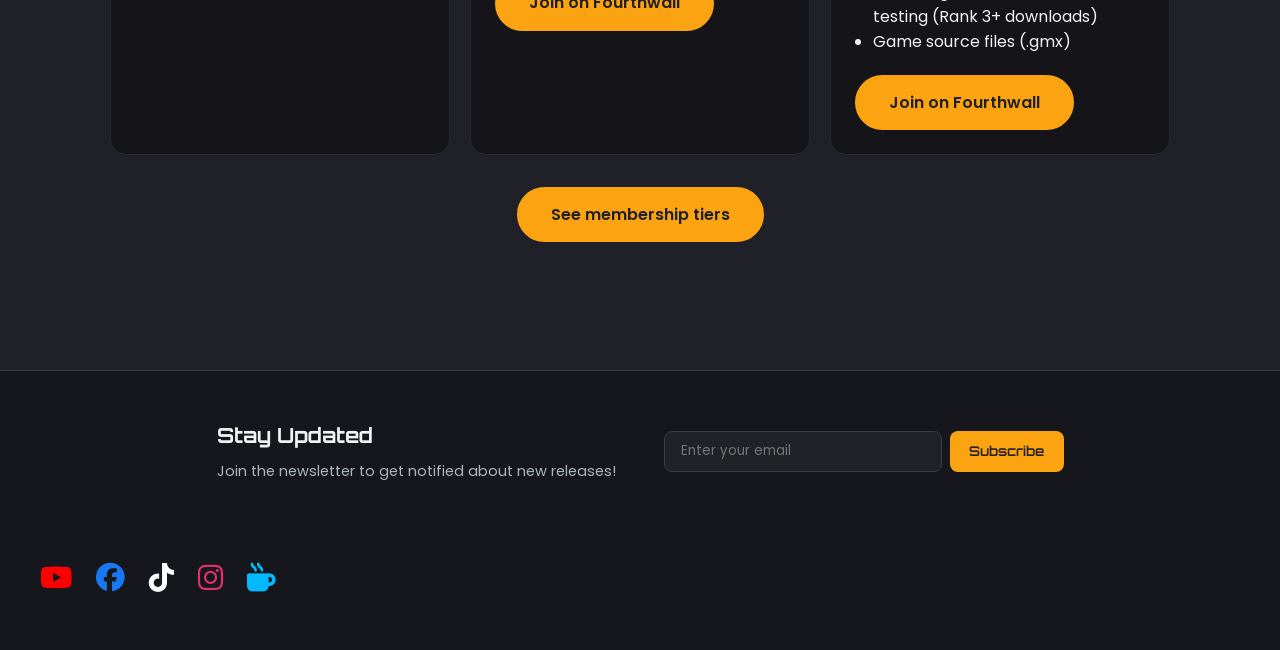
==== commit bd3c7ed7: "Clean up header: slim nav with plain text links, socials moved to footer" ====
--- a/index.html
+++ b/index.html
@@ -74,22 +74,6 @@
                 </button>
 
                 <div class="mobile-nav-container">
-                    <!-- Clean row of social media icons -->
-                    <div class="header-social-links">
-                        <a href="https://www.youtube.com/@SoraNgin" target="_blank" rel="noopener" title="YouTube"><i
-                                class="fab fa-youtube"></i></a>
-                        <a href="https://www.facebook.com/SoraEntertainment" target="_blank" rel="noopener" title="Facebook"><i
-                                class="fab fa-facebook"></i></a>
-                        <a href="https://www.tiktok.com/@sorangin" target="_blank" rel="noopener" title="TikTok"><i
-                                class="fab fa-tiktok"></i></a>
-                        <a href="https://www.instagram.com/sorangin" target="_blank" rel="noopener" title="Instagram"><i
-                                class="fab fa-instagram"></i></a>
-                        <a href="https://sora-ngin-shop.fourthwall.com" target="_blank" rel="noopener" title="Fourthwall"><svg width="30" height="19"
-                                class="fw-icon" viewBox="0 0 64 40" aria-hidden="true" focusable="false"><path
-                                    fill="currentColor" fill-rule="evenodd" clip-rule="evenodd" d="M30.9431 10.3171L34.8169 30.4553L38.2527 10.3171H47.5259L50.9079 30.4553L54.7816 10.3171H64L57.2361 39.9999H46.817L42.8898 18.0962L38.9621 39.9999H28.4886L21.7247 10.3171H30.9431ZM23.8934 0L22.5295 6.40047H19.9657C16.7474 6.40047 16.0385 6.56593 15.4927 8.82726L15.2199 10.3173H21.7113L20.3469 16.7723H13.8559L9.00082 40H0L4.85511 16.7723H0.81864L2.18257 10.3173H6.16465L6.60116 8.44089C8.01948 1.43455 11.4014 0 19.2563 0H23.8934Z" /></svg></a>
-                        
-                    </div>
-
                     <nav class="main-nav">
                         <div class="nav-item has-dropdown">
                             <a href="/animations" class="nav-link" data-page="animations">Animations <i class="fas fa-chevron-down dropdown-icon"></i></a>
@@ -136,8 +120,8 @@
                         </div>
                         <a href="/games" onclick="event.preventDefault(); loadPage('games');">Games</a>
                         <a href="/comics" onclick="event.preventDefault(); loadPage('comics');">Comics</a>
-                        <a class="nav-icon-btn" href="https://shop.genkios.com/store/sorangin" target="_blank" rel="noopener"><img src="https://img.genkios.com/genki/static/2026/08/06/f8b17073-4514-4f7f-bef0-a476a27e9a57.webp" alt="">Merch</a>
-                        <a class="nav-icon-btn" href="/membership" onclick="event.preventDefault(); goToMembership();"><img class="badge-icon" src="/images/badge-knight.webp" alt="">Membership</a>
+                        <a href="https://shop.genkios.com/store/sorangin" target="_blank" rel="noopener">Merch</a>
+                        <a href="/membership" onclick="event.preventDefault(); goToMembership();">Membership</a>
                         <a href="/about" onclick="event.preventDefault(); loadPage('about');">About</a>
                     </nav>
                 </div>
@@ -169,6 +153,13 @@
                     </form>
                     <p id="subscribe-message" class="subscribe-message" style="position: absolute; top: 100%; left: 0; font-size: 0.85rem; margin-top: 0.4rem; white-space: nowrap;"></p>
                 </div>
+            </div>
+            <div class="footer-social-links">
+                <a href="https://www.youtube.com/@SoraNgin" target="_blank" rel="noopener" title="YouTube"><i class="fab fa-youtube"></i></a>
+                <a href="https://www.facebook.com/SoraEntertainment" target="_blank" rel="noopener" title="Facebook"><i class="fab fa-facebook"></i></a>
+                <a href="https://www.tiktok.com/@sorangin" target="_blank" rel="noopener" title="TikTok"><i class="fab fa-tiktok"></i></a>
+                <a href="https://www.instagram.com/sorangin" target="_blank" rel="noopener" title="Instagram"><i class="fab fa-instagram"></i></a>
+                <a href="https://ko-fi.com/sorangin" target="_blank" rel="noopener" title="Ko-fi"><i class="fas fa-mug-hot"></i></a>
             </div>
         </div>
     </footer>
@@ -1548,6 +1539,12 @@
     <template id="tpl-art-drawlloween-2022">
         <h1 class="hero-name" style="font-size: 3.5rem; text-align: center; margin-bottom: 3rem; text-transform: none;">
             Drawlloween 2022</h1>
+        <div class="video-showcase" style="margin-bottom: 3rem;">
+            <div class="showcase-player">
+                <iframe src="https://www.youtube.com/embed/oRKW6vIu2oM" title="Drawlloween 2022 - Compilation" frameborder="0" allow="accelerometer; autoplay; encrypted-media; picture-in-picture" allowfullscreen></iframe>
+            </div>
+            <p class="showcase-now-title">Drawlloween 2022 - Compilation</p>
+        </div>
         <div class="portfolio-grid">
             <a href="/images/drawlloween-2022-day-1-ghost.webp" class="portfolio-card lightbox-trigger">
                 <div class="card-image-container"><img src="/images/drawlloween-2022-day-1-ghost.webp" alt="Day 1 — Ghost"
@@ -2285,7 +2282,7 @@
                     <span class="thumb-title">Comptine D'un Autre Ete - The Duel</span>
                 </button>
                 <button type="button" class="showcase-thumb" data-embed="https://player.vimeo.com/video/946099115" data-title="Nara's Journey - Jin's Arrows">
-                    <span class="thumb-media"><img src="https://i.vimeocdn.com/video/1851983170-8ea87a6a37fb30b745b54cf3e0cd8d617991c7b6af66f95fdf9bc550d9774-d_295x166?region=us" alt="Nara's Journey - Jin's Arrows" loading="lazy"><span class="now-playing-badge">Now Playing</span></span>
+                    <span class="thumb-media"><img src="/images/jins-arrows-thumb.jpg" alt="Nara's Journey - Jin's Arrows" loading="lazy"><span class="now-playing-badge">Now Playing</span></span>
                     <span class="thumb-title">Nara's Journey - Jin's Arrows</span>
                 </button>
                 <button type="button" class="showcase-thumb" data-embed="https://player.vimeo.com/video/946099045" data-title="Nara's Journey - Step Away From The Door">
--- a/style.css
+++ b/style.css
@@ -1277,21 +1277,8 @@
     gap: 2rem;
 }
 
-.header-social-links {
-    display: flex;
-    gap: 1rem;
-}
-
-.header-social-links a {
-    color: var(--text-muted);
-    font-size: 1.4rem;
-    transition: color 0.3s ease, transform 0.3s ease;
-}
-
-.header-social-links a:hover {
-    color: var(--accent-color);
-    transform: translateY(-2px);
-}
+
+
 
 .section-title-link {
     text-decoration: none;
@@ -1638,11 +1625,6 @@
         width: 100%;
     }
 
-    .header-social-links {
-        margin-bottom: 12px;
-        justify-content: flex-start;
-        width: 100%;
-    }
 
     .dropdown-menu {
         position: static;
@@ -2296,34 +2278,17 @@
     object-fit: contain;
 }
 
-.header-social-links .kofi-icon {
-    width: 1.05em;
-    height: auto;
-    display: block;
-}
 
 /* Social row: center all six icons on one line; brand SVGs carry their own sizes */
-.header-social-links {
-    align-items: center;
-}
-.header-social-links a {
-    display: inline-flex;
-    align-items: center;
-}
-.header-social-links .fw-icon {
-    width: 1.35em;
-    height: auto;
-    display: block;
-}
+
+
 
 /* Home fixes: no underlines under the header social icons (the anchors
    never opted out of the default link underline); the Illustrations row
    gets one uniform 3:2 box with whole artwork fitted inside, so the
    portrait piece shrinks to the same margins as the landscape ones;
    home Comics grid is 2x2 on desktop */
-.header-social-links a {
-    text-decoration: none;
-}
+
 #illustrations .card-image-container.natural {
     aspect-ratio: 3 / 2;
 }
@@ -2378,12 +2343,11 @@
     }
 }
 /* Header social icons in their brand colors, readable at a glance */
-.header-social-links a[href*="youtube.com"] { color: #FF0000; }
-.header-social-links a[href*="facebook.com"] { color: #1877F2; }
-.header-social-links a[href*="tiktok.com"] { color: #FFFFFF; }
-.header-social-links a[href*="instagram.com"] { color: #E1306C; }
-.header-social-links a[href*="fourthwall.com"] { color: #FFFFFF; }
-.header-social-links a[href*="ko-fi.com"] { color: #00B9FE; }
+.footer-social-links a[href*="youtube.com"] { color: #FF0000; }
+.footer-social-links a[href*="facebook.com"] { color: #1877F2; }
+.footer-social-links a[href*="tiktok.com"] { color: #FFFFFF; }
+.footer-social-links a[href*="instagram.com"] { color: #E1306C; }
+.footer-social-links a[href*="ko-fi.com"] { color: #00B9FE; }
 
 /* Same no-box system for home Comics and Games: no outer box or shadow,
    one shared height, every image at its natural proportional width.
@@ -2627,32 +2591,15 @@
     background: #000;
 }
 
-.main-nav a.nav-icon-btn {
-    border: 2px solid var(--border-color);
-    border-radius: 999px;
-    padding: 0.3rem 0.9rem 0.3rem 0.35rem;
-    gap: 0.5rem;
-}
-
-.main-nav a.nav-icon-btn::after {
-    display: none;
-}
-
-.main-nav a.nav-icon-btn:hover {
-    border-color: var(--accent-color);
-}
-
-.main-nav a.nav-icon-btn img {
-    width: 28px;
-    height: 28px;
-    border-radius: 50%;
-    object-fit: cover;
-    display: block;
-}
-
-.main-nav a.nav-icon-btn img.badge-icon {
-    object-position: left center;
-}
+
+
+
+
+
+
+
+
+
 
 #hub-lightbox-video {
     display: block;
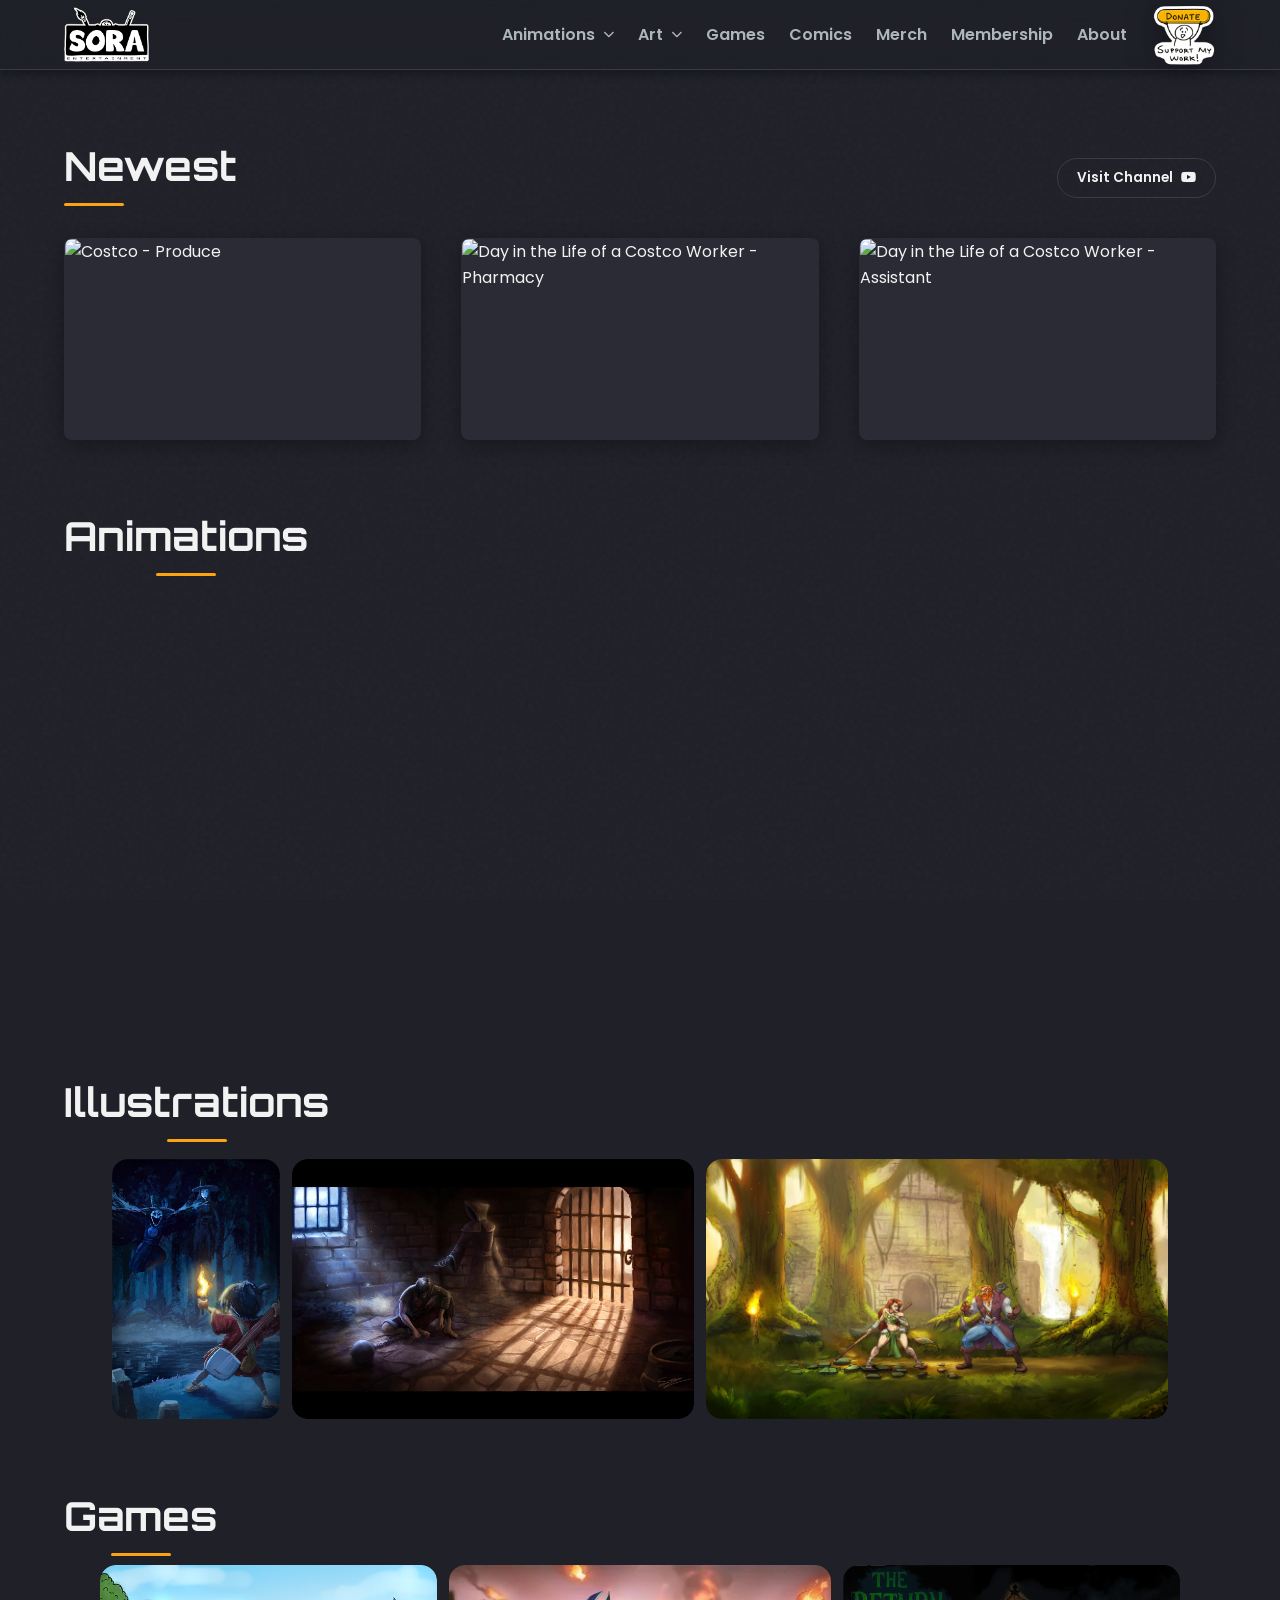
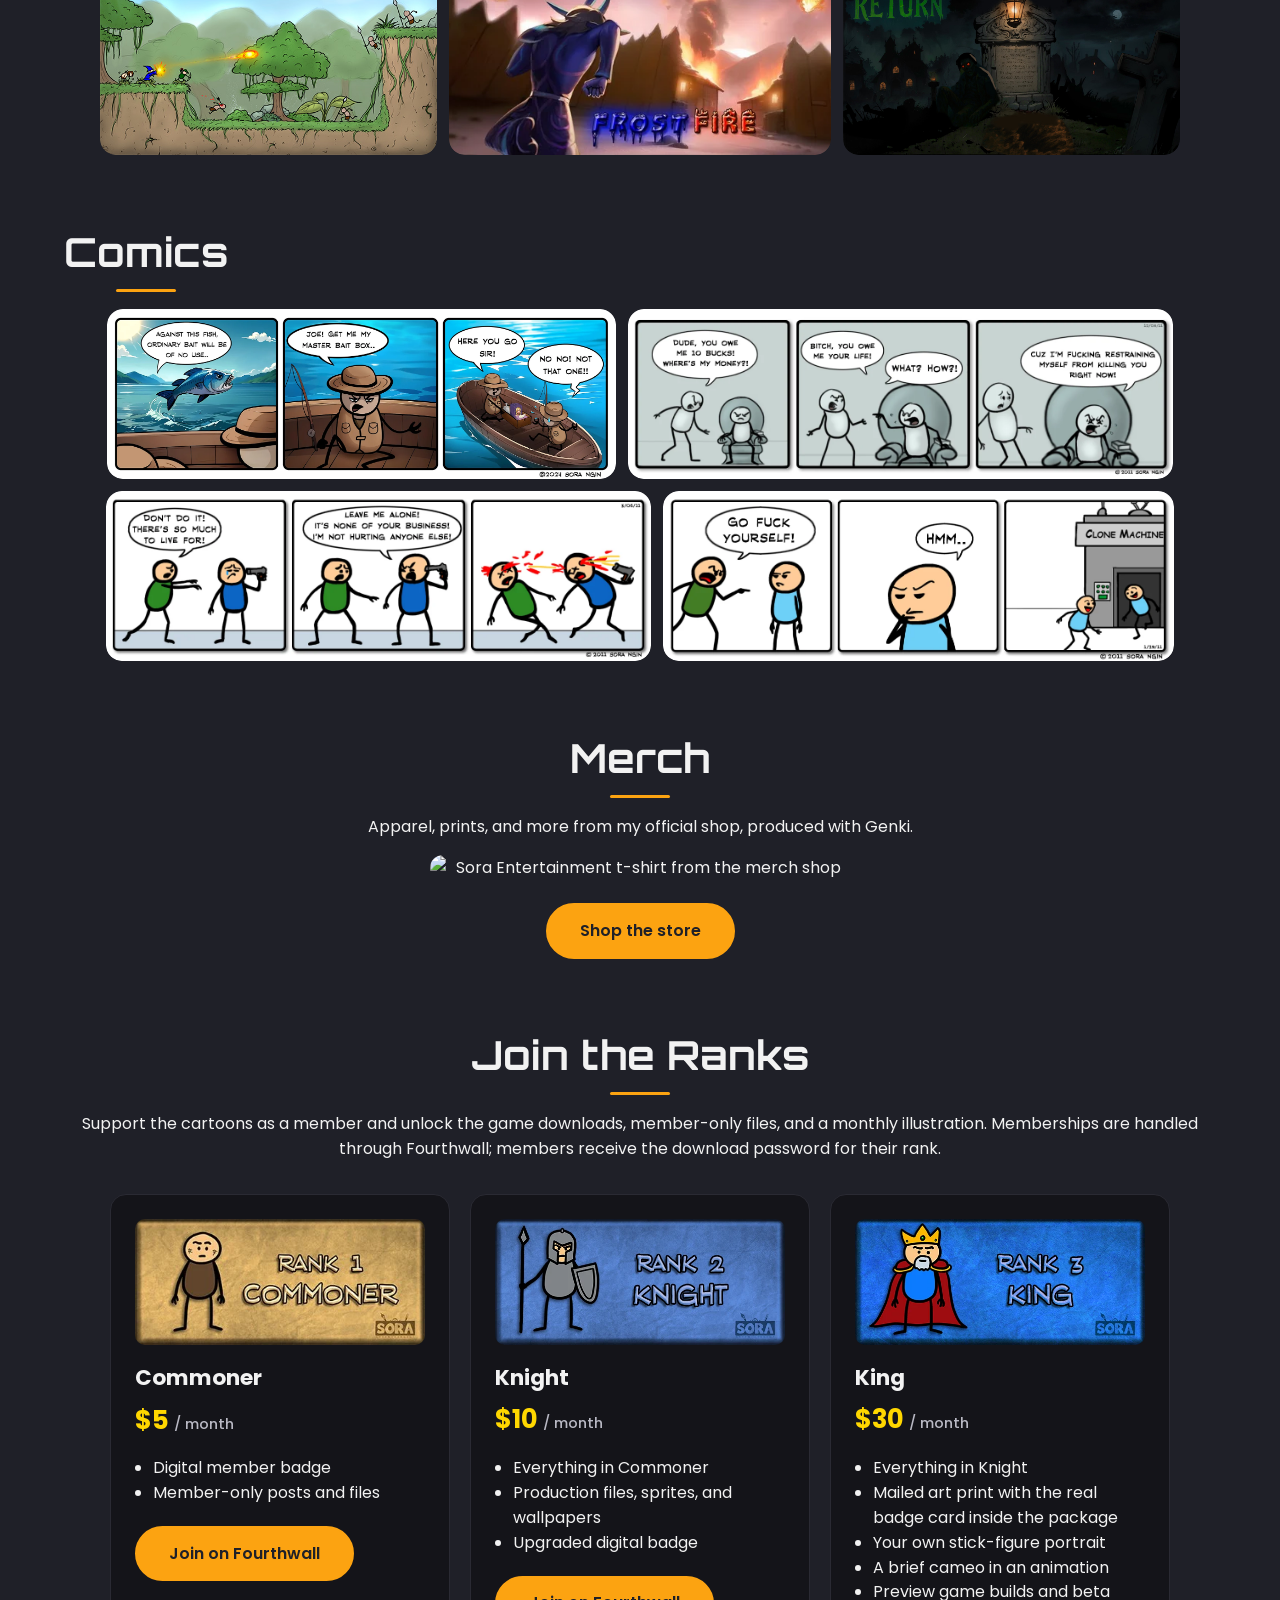
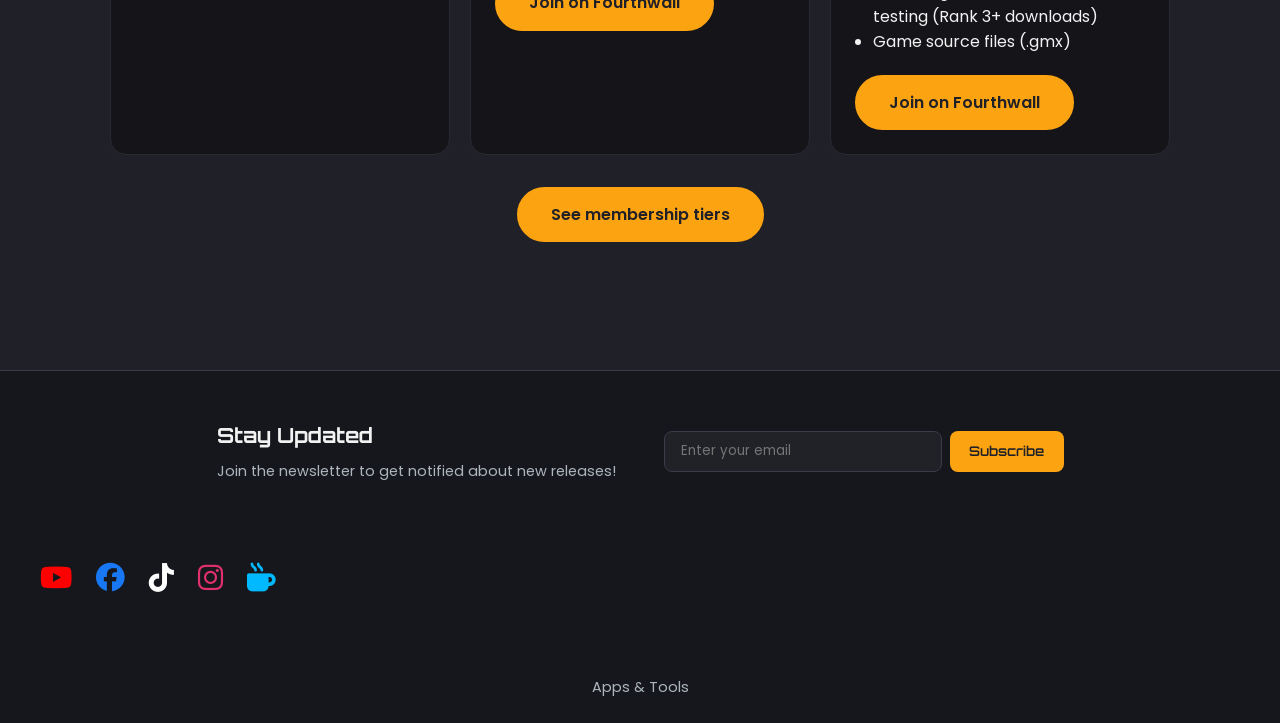
==== commit cf99b5c8: "Add low-key Apps & Tools link in footer" ====
--- a/index.html
+++ b/index.html
@@ -160,6 +160,9 @@
                 <a href="https://www.tiktok.com/@sorangin" target="_blank" rel="noopener" title="TikTok"><i class="fab fa-tiktok"></i></a>
                 <a href="https://www.instagram.com/sorangin" target="_blank" rel="noopener" title="Instagram"><i class="fab fa-instagram"></i></a>
                 <a href="https://ko-fi.com/sorangin" target="_blank" rel="noopener" title="Ko-fi"><i class="fas fa-mug-hot"></i></a>
+            </div>
+            <div class="footer-extra-links" style="width: 100%; text-align: center;">
+                <a href="https://sorangin.github.io/apps/">Apps &amp; Tools</a>
             </div>
         </div>
     </footer>
--- a/style.css
+++ b/style.css
@@ -2709,3 +2709,7 @@
 /* Hotlinked shop images (2026-11-17) */
 .merch-image { display: block; width: min(420px, 100%); border-radius: 16px; margin: 1rem auto 1.4rem; }
 .tier-badge { display: block; width: 100%; border-radius: 10px; margin-bottom: 1rem; }
+
+/* Low-key footer text links (2026-11-22) */
+.footer-extra-links a { color: var(--text-muted); font-size: 0.9rem; text-decoration: none; transition: color 0.3s ease; }
+.footer-extra-links a:hover { color: var(--accent-color); }
